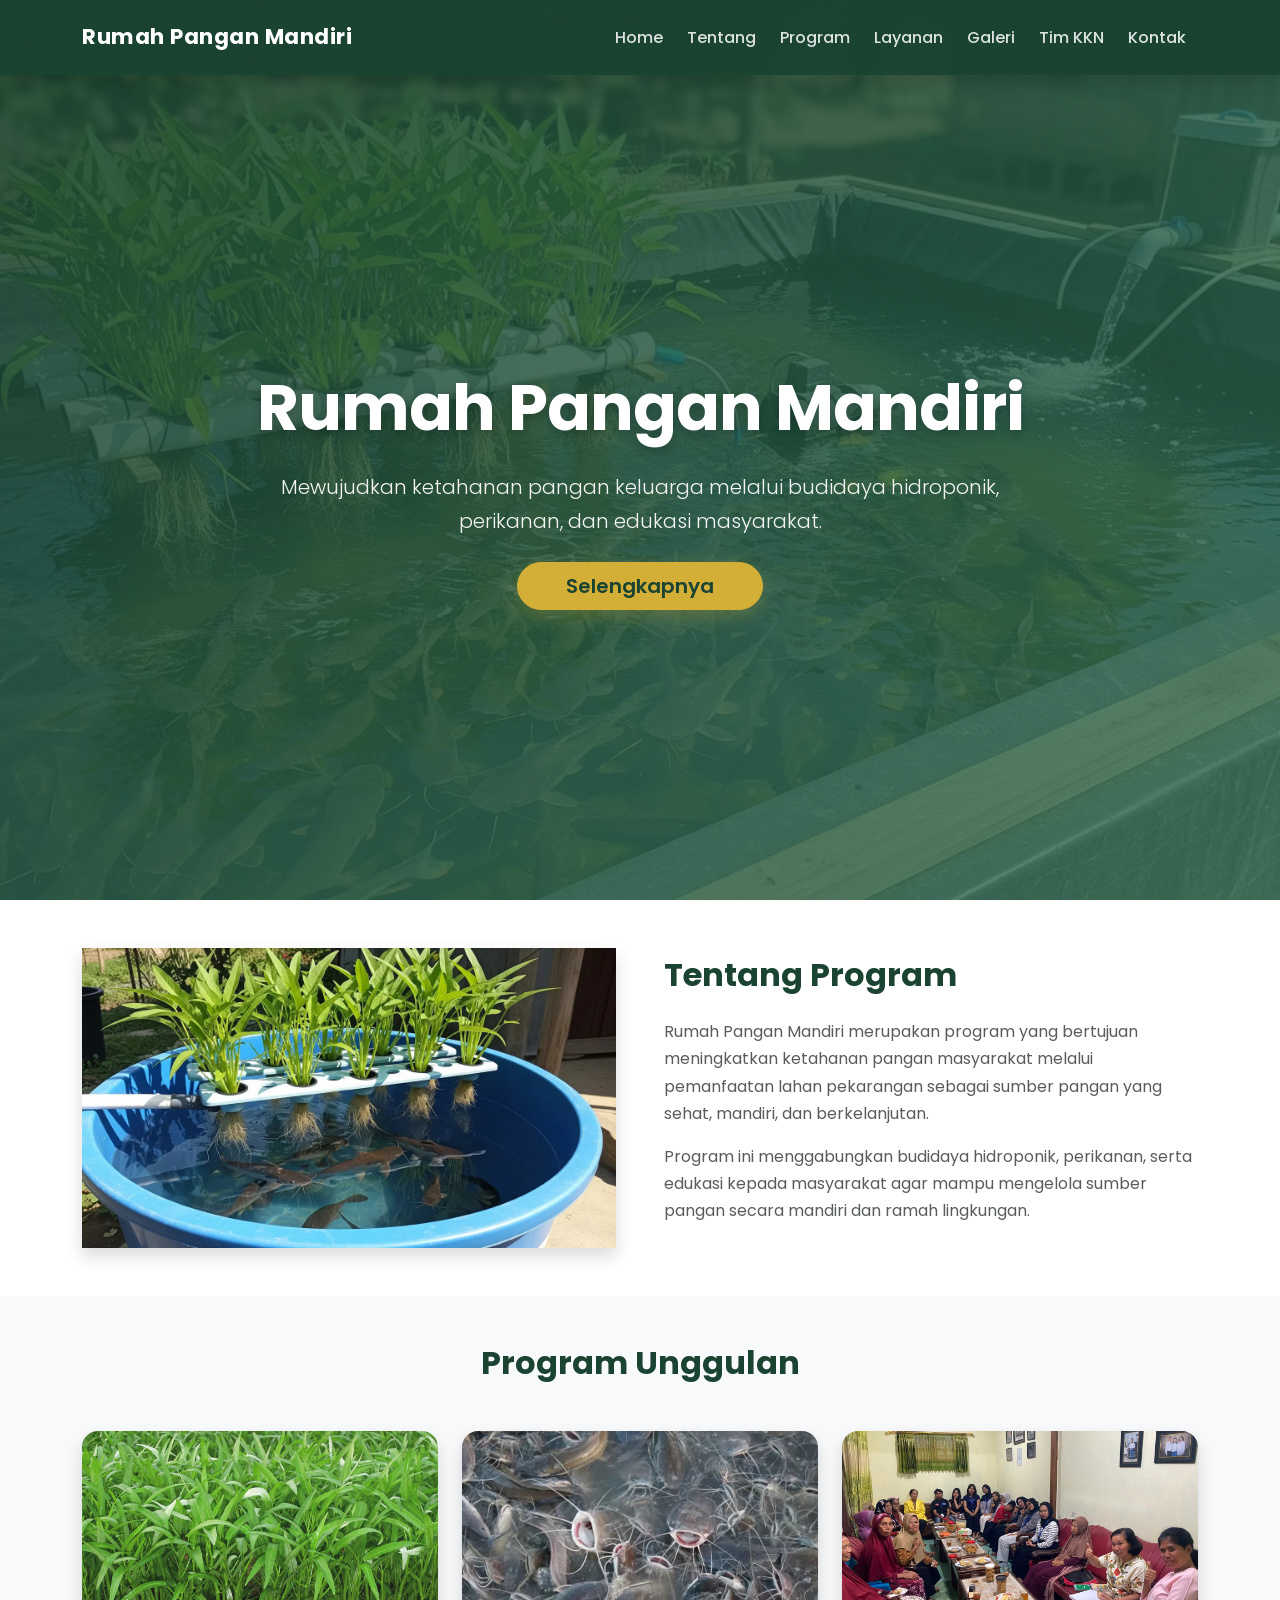
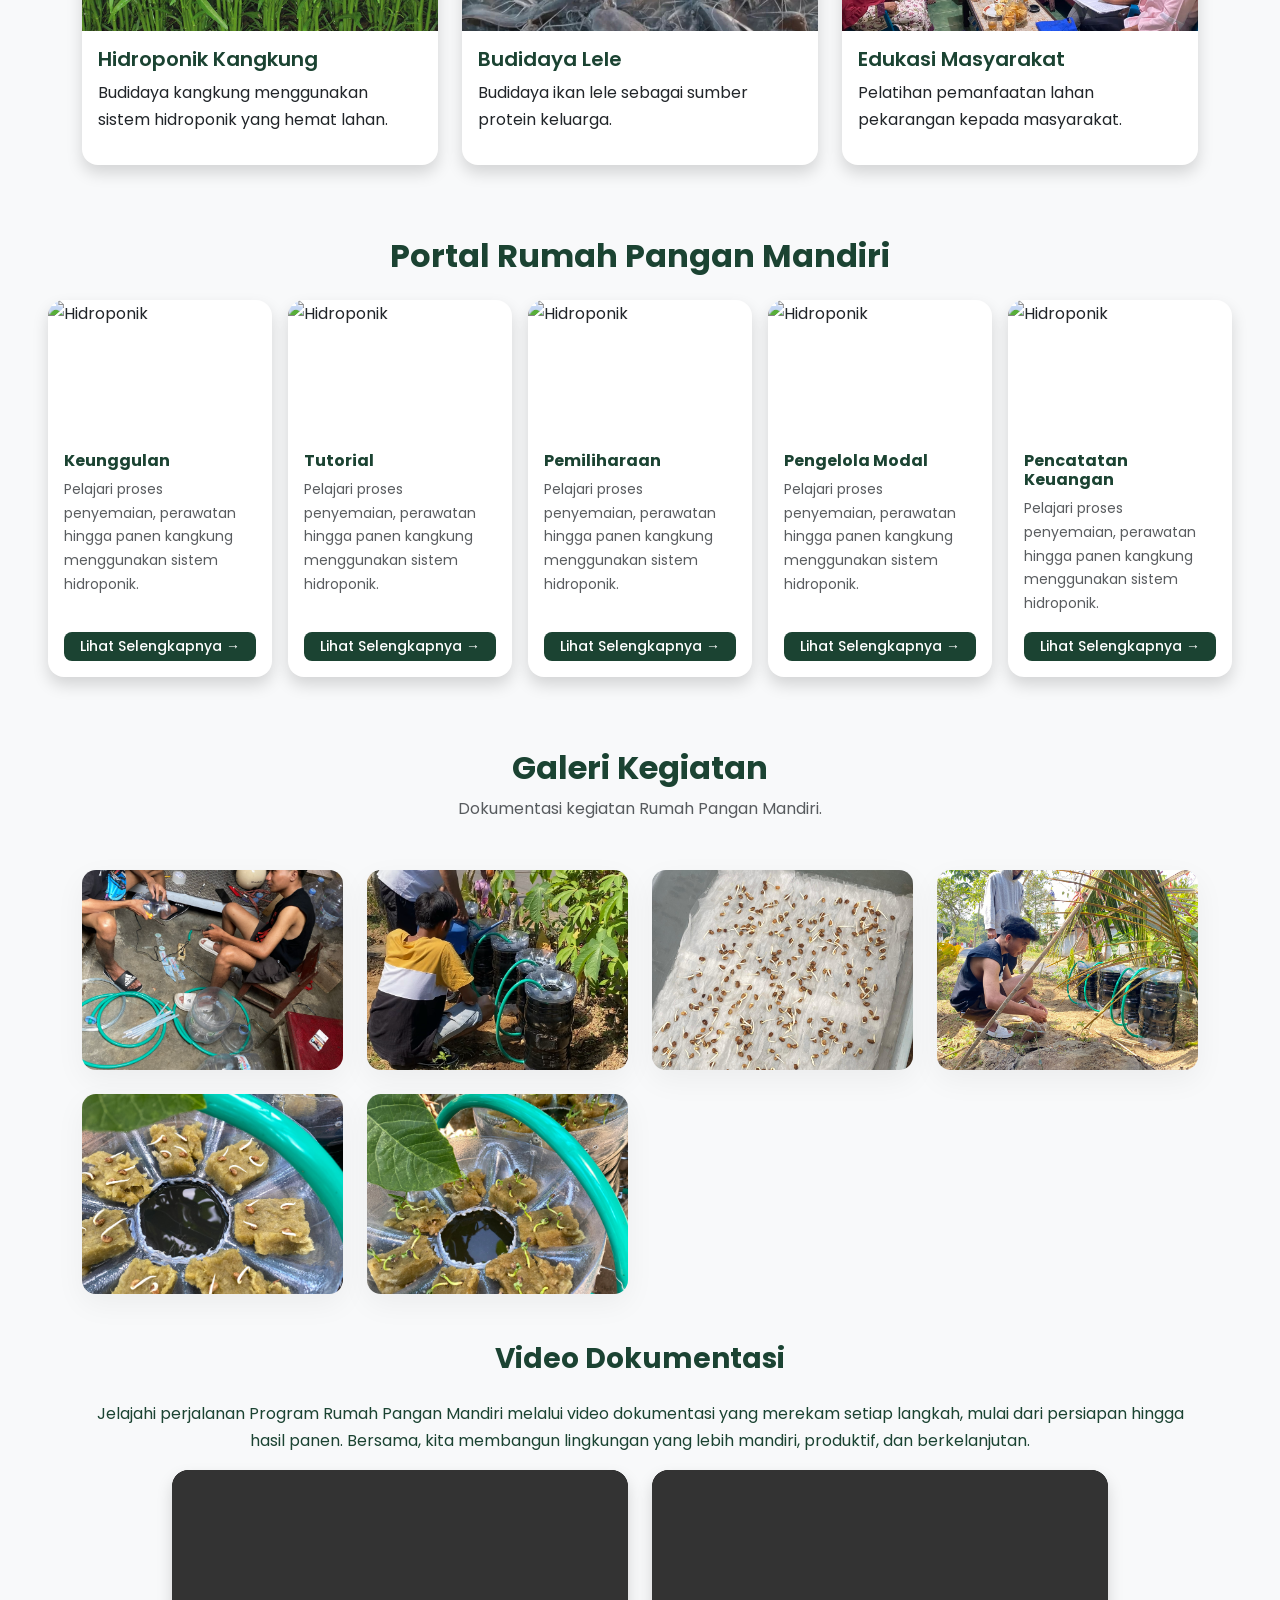
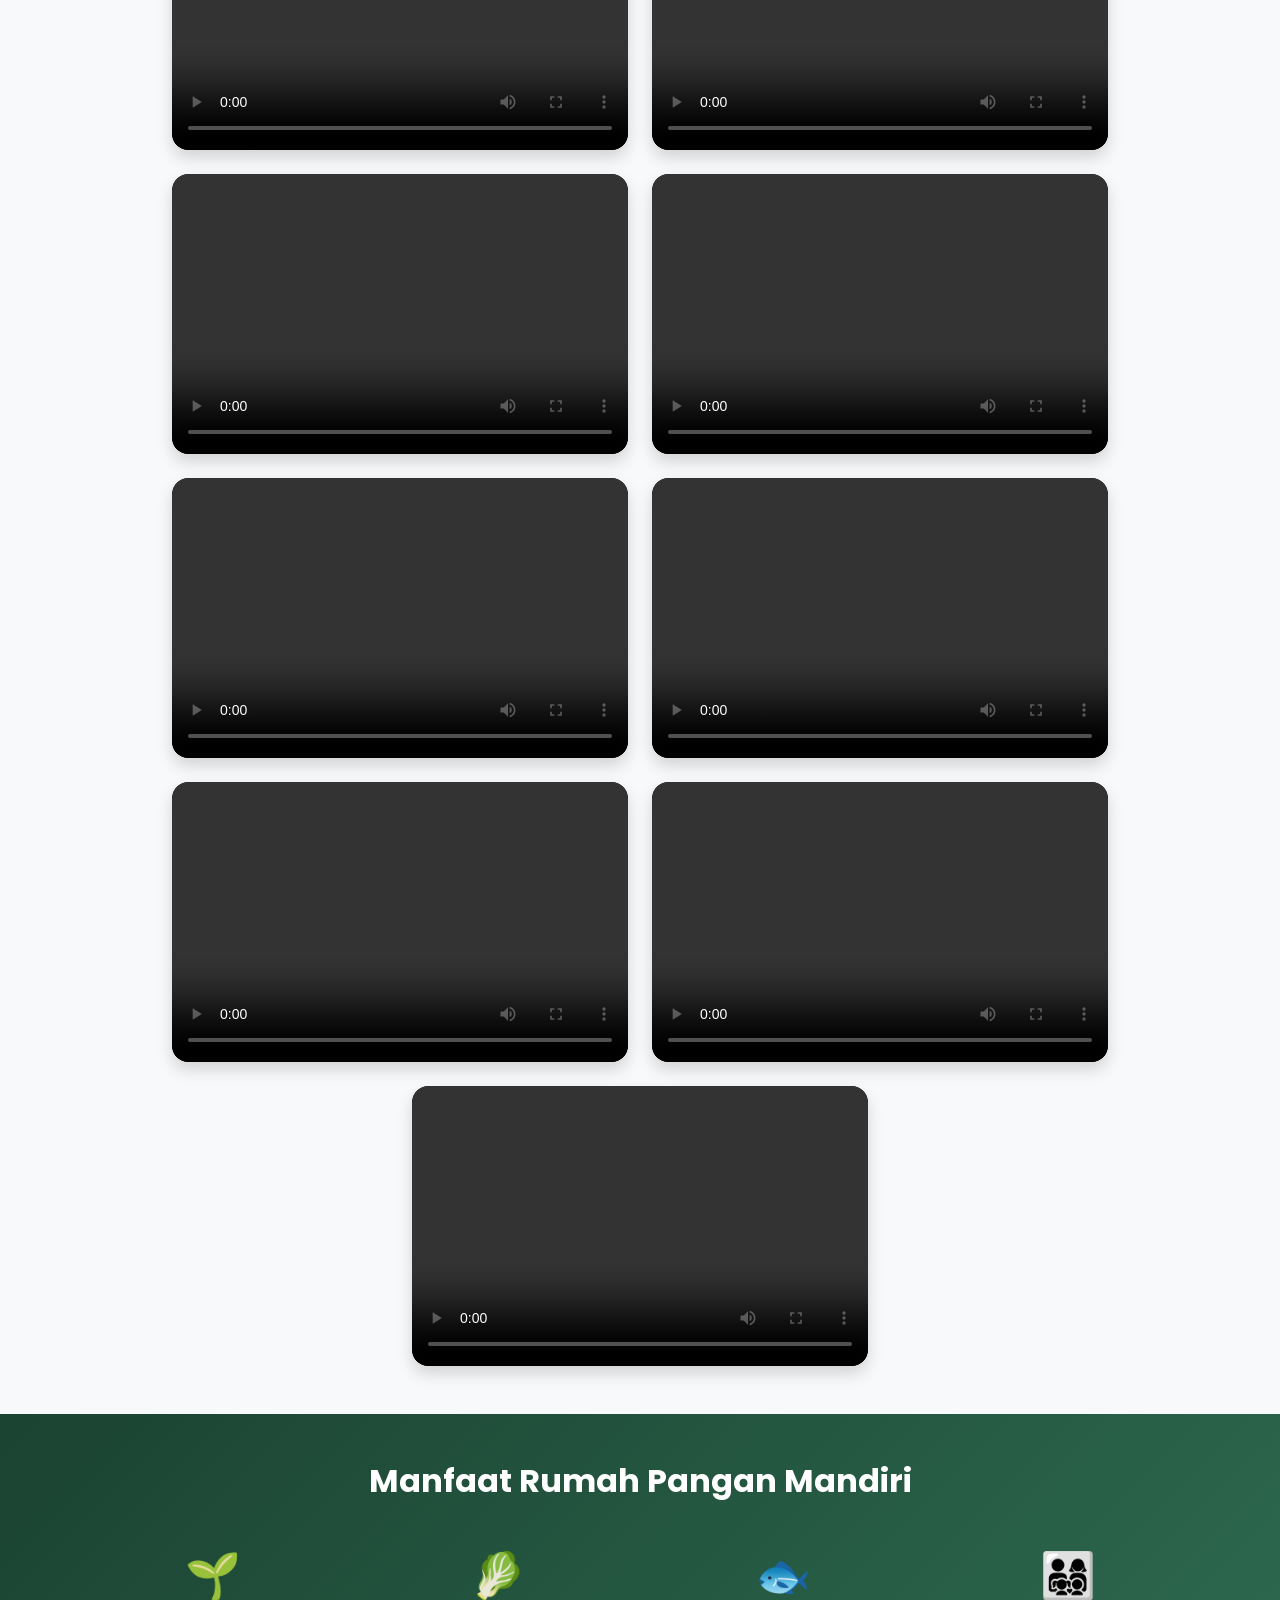
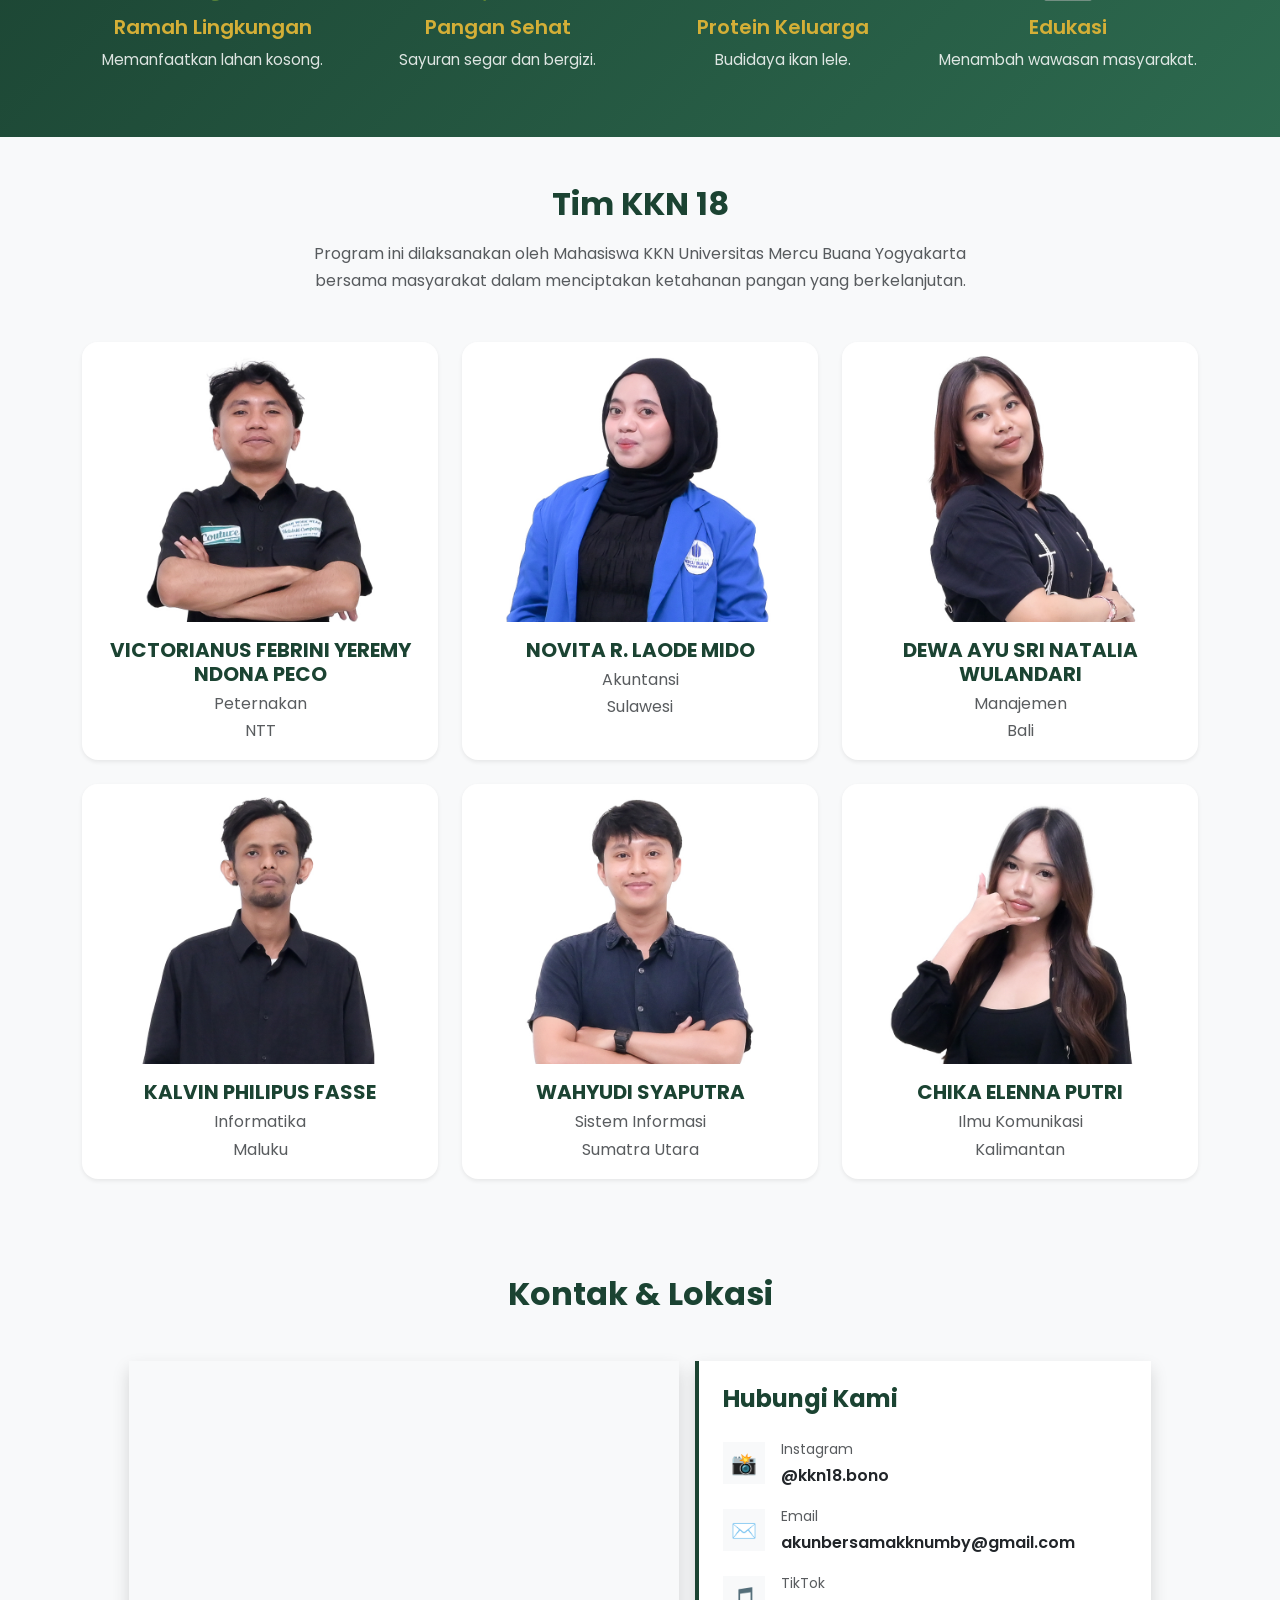
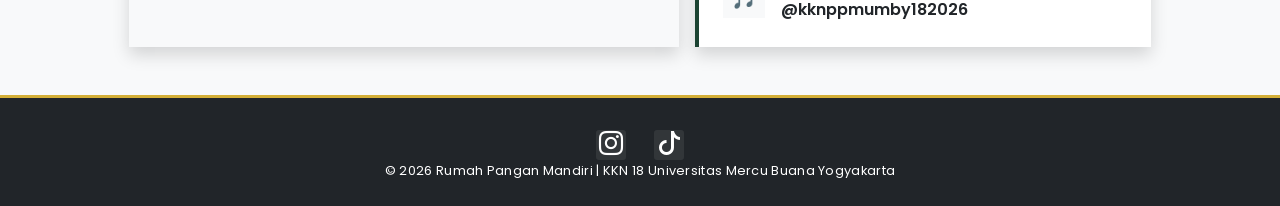
==== index.html @ a58676d5 "Add files via upload" ====
<!DOCTYPE html>
<html lang="id">
<head>
    <meta charset="UTF-8">
    <meta name="viewport" content="width=device-width, initial-scale=1.0">
    <title>Rumah Pangan Mandiri</title>
    <!-- Bootstrap -->
    <link href="https://cdn.jsdelivr.net/npm/bootstrap@5.3.7/dist/css/bootstrap.min.css" rel="stylesheet">
    <!-- Google Font -->
    <link href="https://fonts.googleapis.com/css2?family=Poppins:wght@300;400;500;600;700&display=swap" rel="stylesheet">
    <!-- CSS -->
    <link rel="stylesheet" href="style.css">
    <link rel="stylesheet" href="https://cdn.jsdelivr.net/npm/bootstrap-icons@1.11.3/font/bootstrap-icons.min.css">
</head>

<body>
<!-- Navbar -->
 <nav class="navbar navbar-expand-lg navbar-dark bg-success fixed-top shadow">
    <div class="container">
        <a class="navbar-brand fw-bold" href="#">
            Rumah Pangan Mandiri
        </a>
        <button class="navbar-toggler"type="button" data-bs-toggle="collapse" data-bs-target="#navbarNav">
            <span class="navbar-toggler-icon"></span>
        </button>
        
        <div class="collapse navbar-collapse" id="navbarNav">
            <ul class="navbar-nav ms-auto">
                <li class="nav-item">
                    <a class="nav-link" href="#home">Home</a>
                </li>
                <li class="nav-item">
                    <a class="nav-link" href="#tentang">Tentang</a>
                </li>
                <li class="nav-item">
                    <a class="nav-link" href="#program">Program</a>
                </li>
                <li class="nav-item">
                    <a class="nav-link" href="#informasi">Layanan</a>
                </li>
                <li class="nav-item">
                    <a class="nav-link" href="#galeri">Galeri</a>
                </li>
                <li class="nav-item">
                    <a class="nav-link" href="#tim">Tim KKN</a>
                </li>
                <li class="nav-item">
                    <a class="nav-link" href="#kontak">Kontak</a>
                </li>
            </ul>
        </div>
    </div>
</nav>

<!-- Hero -->
 <section class="hero d-flex align-items-center text-center text-white" id="home">
    <div class="container hero-content">
        <h1 class="display-3 fw-bold">
            Rumah Pangan Mandiri
        </h1>
        <p class="lead my-4">
            Mewujudkan ketahanan pangan keluarga melalui budidaya hidroponik,
            perikanan, dan edukasi masyarakat.
        </p>
        <a href="#tentang" class="btn btn-success btn-lg px-5">Selengkapnya</a>
    </div>
</section>

<!-- Tentang -->
<section id="tentang" class="py-5">
    <div class="container">
        <div class="row align-items-center g-5">
            <!-- Gambar -->
            <div class="col-lg-6">
                <img src="img/bg/ab.jpg"
                     alt="Rumah Pangan Mandiri"
                     class="img-fluid shadow">
            </div>
            <!-- Teks -->
            <div class="col-lg-6">
                <h2 class="fw-bold mb-4">
                    Tentang Program
                </h2>
                <p class="text-muted">
                    Rumah Pangan Mandiri merupakan program yang bertujuan meningkatkan
                    ketahanan pangan masyarakat melalui pemanfaatan lahan pekarangan
                    sebagai sumber pangan yang sehat, mandiri, dan berkelanjutan.
                </p>
                <p class="text-muted">
                    Program ini menggabungkan budidaya hidroponik, perikanan, serta
                    edukasi kepada masyarakat agar mampu mengelola sumber pangan
                    secara mandiri dan ramah lingkungan.
                </p>
            </div>
        </div>
    </div>
</section>

<!-- Program Unggulan -->
<section id="program" class="py-5 bg-light">
    <div class="container">
        <h2 class="text-center fw-bold mb-5">
            Program Unggulan
        </h2>
        <div class="row g-4">
            <div class="col-md-4">
                <div class="card shadow h-100">
                    <img src="img/bg/kg.jpg" class="card-img-top">
                    <div class="card-body">
                        <h5 class="card-title">
                            Hidroponik Kangkung
                        </h5>
                        <p class="card-text">Budidaya kangkung menggunakan sistem hidroponik yang hemat lahan.</p>
                    </div>
                </div>
            </div>
            <div class="col-md-4">
                <div class="card shadow h-100">
                    <img src="img/bg/le.jpg" class="card-img-top">
                    <div class="card-body">
                        <h5 class="card-title">Budidaya Lele</h5>
                        <p>Budidaya ikan lele sebagai sumber protein keluarga.</p>
                    </div>
                </div>
            </div>
            <div class="col-md-4">
                <div class="card shadow h-100">
                    <img src="img/bg/ek.jpeg" class="card-img-top">
                    <div class="card-body">
                        <h5 class="card-title">Edukasi Masyarakat</h5>
                        <p>Pelatihan pemanfaatan lahan pekarangan kepada masyarakat.</p>
                    </div>
                </div>
            </div>
        </div>
    </div>
</section>

<!-- Portal Informasi -->
<section id="informasi" class="py-4 bg-light">
    <div class="container-fluid px-lg-5"> <!-- Menggunakan container-fluid agar muat lebih leluasa -->
        <h2 class="text-center fw-bold mb-4">Portal Rumah Pangan Mandiri</h2>
        <div class="row g-3 justify-content-center">
            
            <!-- Card 1 -->
            <div class="col-xl-2 col-lg-2-4 col-md-4 col-sm-6">
                <div class="card shadow h-100">
                    <img src="img/hidroponik.jpg" class="card-img-top" alt="Hidroponik">
                    <div class="card-body d-flex flex-column p-3">
                        <h5 class="card-title fs-6 fw-bold">Keunggulan</h5>
                        <p class="card-text small text-muted">
                            Pelajari proses penyemaian, perawatan hingga panen kangkung menggunakan sistem hidroponik.
                        </p>
                        <a href="keunggulan.html" class="btn btn-success btn-sm mt-auto">
                            Lihat Selengkapnya →
                        </a>
                    </div>
                </div>
            </div>

            <!-- Card 2 -->
            <div class="col-xl-2 col-lg-2-4 col-md-4 col-sm-6">
                <div class="card shadow h-100">
                    <img src="img/tutor.jpg" class="card-img-top" alt="Hidroponik">
                    <div class="card-body d-flex flex-column p-3">
                        <h5 class="card-title fs-6 fw-bold">Tutorial</h5>
                        <p class="card-text small text-muted">
                            Pelajari proses penyemaian, perawatan hingga panen kangkung menggunakan sistem hidroponik.
                        </p>
                        <a href="tutor.html" class="btn btn-success btn-sm mt-auto">
                            Lihat Selengkapnya →
                        </a>
                    </div>
                </div>
            </div>

            <!-- Card 3 -->
            <div class="col-xl-2 col-lg-2-4 col-md-4 col-sm-6">
                <div class="card shadow h-100">
                    <img src="img/pemiliharaan.jpg" class="card-img-top" alt="Hidroponik">
                    <div class="card-body d-flex flex-column p-3">
                        <h5 class="card-title fs-6 fw-bold">Pemiliharaan</h5>
                        <p class="card-text small text-muted">
                            Pelajari proses penyemaian, perawatan hingga panen kangkung menggunakan sistem hidroponik.
                        </p>
                        <a href="pemiliharaan.html" class="btn btn-success btn-sm mt-auto">
                            Lihat Selengkapnya →
                        </a>
                    </div>
                </div>
            </div>

            <!-- Card 4 -->
            <div class="col-xl-2 col-lg-2-4 col-md-4 col-sm-6">
                <div class="card shadow h-100">
                    <img src="img/pengelola modal.jpg" class="card-img-top" alt="Hidroponik">
                    <div class="card-body d-flex flex-column p-3">
                        <h5 class="card-title fs-6 fw-bold">Pengelola Modal</h5>
                        <p class="card-text small text-muted">
                            Pelajari proses penyemaian, perawatan hingga panen kangkung menggunakan sistem hidroponik.
                        </p>
                        <a href="modal.html" class="btn btn-success btn-sm mt-auto">
                            Lihat Selengkapnya →
                        </a>
                    </div>
                </div>
            </div>

            <!-- Card 5 -->
            <div class="col-xl-2 col-lg-2-4 col-md-4 col-sm-6">
                <div class="card shadow h-100">
                    <img src="img/keuangan.jpg" class="card-img-top" alt="Hidroponik">
                    <div class="card-body d-flex flex-column p-3">
                        <h5 class="card-title fs-6 fw-bold">Pencatatan Keuangan</h5>
                        <p class="card-text small text-muted">
                            Pelajari proses penyemaian, perawatan hingga panen kangkung menggunakan sistem hidroponik.
                        </p>
                        <a href="keuangan.html" class="btn btn-success btn-sm mt-auto">
                            Lihat Selengkapnya →
                        </a>
                    </div>
                </div>
            </div>

        </div>
    </div>
</section>

<!-- Galeri -->
<section id="galeri" class="gallery py-5 bg-light">
    <div class="container">
        <div class="text-center mb-5">
            <h2 class="fw-bold">Galeri Kegiatan</h2>
            <p class="text-muted">
                Dokumentasi kegiatan Rumah Pangan Mandiri.
            </p>
        </div>

        <!-- Foto -->
        <div class="row g-4">
            <div class="col-lg-3 col-md-4 col-6">
                <img src="img/0.jpg"
                     alt="Galeri 1"
                     class="gallery-img img-fluid"
                     onclick="openModal(0)">
            </div>
            <div class="col-lg-3 col-md-4 col-6">
                <img src="img/1.PNG"
                     alt="Galeri 2"
                     class="gallery-img img-fluid"
                     onclick="openModal(1)">
            </div>
            <div class="col-lg-3 col-md-4 col-6">
                <img src="img/2.jpeg"
                     alt="Galeri 3"
                     class="gallery-img img-fluid"
                     onclick="openModal(2)">
            </div>
            <div class="col-lg-3 col-md-4 col-6">
                <img src="img/3.jpg"
                     alt="Galeri 4"
                     class="gallery-img img-fluid"
                     onclick="openModal(3)">
            </div>
            <div class="col-lg-3 col-md-4 col-6">
                <img src="img/4.jpg"
                     alt="Galeri 5"
                     class="gallery-img img-fluid"
                     onclick="openModal(4)">
            </div>
            <div class="col-lg-3 col-md-4 col-6">
                <img src="img/5.jpg"
                     alt="Galeri 6"
                     class="gallery-img img-fluid"
                     onclick="openModal(5)">
            </div>
        </div>

        <!-- Video -->
        <div class="mt-5">
            <h3 class="text-center fw-bold mb-4">Video Dokumentasi</h3>
            <p class="text-center">
                Jelajahi perjalanan Program Rumah Pangan Mandiri melalui video dokumentasi
                yang merekam setiap langkah, mulai dari persiapan hingga hasil panen.
                Bersama, kita membangun lingkungan yang lebih mandiri, produktif, dan berkelanjutan.
            </p>
            <div class="row g-4 justify-content-center">
                <div class="col-lg-6">
                    <div class="card shadow border-0 rounded-4 overflow-hidden">
                        <video controls class="w-100">
                            <source src="vid/1.MOV" type="video/mp4">
                            Browser Anda tidak mendukung video.
                        </video>
                    </div>
                </div>
                <div class="col-lg-6">
                    <div class="card shadow border-0 rounded-4 overflow-hidden">
                        <video controls class="w-100">
                            <source src="vid/2.MOV" type="video/mp4">
                            Browser Anda tidak mendukung video.
                        </video>
                    </div>
                </div>
                <div class="col-lg-6">
                    <div class="card shadow border-0 rounded-4 overflow-hidden">
                        <video controls class="w-100">
                            <source src="vid/IMG_9498.MOV" type="video/mp4">
                            Browser Anda tidak mendukung video.
                        </video>
                    </div>
                </div>                
                <div class="col-lg-6">
                    <div class="card shadow border-0 rounded-4 overflow-hidden">
                        <video controls class="w-100">
                            <source src="vid/IMG_9499.MOV" type="video/mp4">
                            Browser Anda tidak mendukung video.
                        </video>
                    </div>
                </div>                
                <div class="col-lg-6">
                    <div class="card shadow border-0 rounded-4 overflow-hidden">
                        <video controls class="w-100">
                            <source src="vid/IMG_9563.MOV" type="video/mp4">
                            Browser Anda tidak mendukung video.
                        </video>
                    </div>
                </div>                
                <div class="col-lg-6">
                    <div class="card shadow border-0 rounded-4 overflow-hidden">
                        <video controls class="w-100">
                            <source src="vid/IMG_9564.MOV" type="video/mp4">
                            Browser Anda tidak mendukung video.
                        </video>
                    </div>
                </div>                
                <div class="col-lg-6">
                    <div class="card shadow border-0 rounded-4 overflow-hidden">
                        <video controls class="w-100">
                            <source src="vid/IMG_9565.MOV" type="video/mp4">
                            Browser Anda tidak mendukung video.
                        </video>
                    </div>
                </div>                
                <div class="col-lg-6">
                    <div class="card shadow border-0 rounded-4 overflow-hidden">
                        <video controls class="w-100">
                            <source src="vid/IMG_9567.MOV" type="video/mp4">
                            Browser Anda tidak mendukung video.
                        </video>
                    </div>
                </div>
                <div class="col-lg-6">
                    <div class="card shadow border-0 rounded-4 overflow-hidden">
                        <video controls class="w-100">
                            <source src="vid/IMG_9568.MOV" type="video/mp4">
                            Browser Anda tidak mendukung video.
                        </video>
                    </div>
                </div>
            </div>
        </div>
    </div>
</section>

<!-- Galeri -->
<div class="modal fade" id="galleryModal" tabindex="-1">
    <div class="modal-dialog modal-fullscreen">
        <div class="modal-content bg-dark border-0">
            <button
                type="button"
                class="btn-close btn-close-white position-absolute top-0 end-0 m-3"
                data-bs-dismiss="modal"
                style="z-index:1000;">
            </button>
            <div class="modal-body d-flex justify-content-center align-items-center position-relative">
                <button
                    class="gallery-btn position-absolute start-0 ms-3"
                    onclick="prevImage()">❮
                </button>
                <img id="modalImage" class="img-fluid rounded shadow">
                <button
                    class="gallery-btn position-absolute end-0 me-3"
                    onclick="nextImage()">❯
                </button>
            </div>
        </div>
    </div>
</div>

<!-- Benefit -->
<section class="benefit py-5">
    <div class="container">
        <h2 class="text-center fw-bold mb-5">Manfaat Rumah Pangan Mandiri</h2>
        <div class="row text-center">
            <div class="col-md-3">
                <h3>🌱</h3>
                <h5>Ramah Lingkungan</h5>
                <p>Memanfaatkan lahan kosong.</p>
            </div>
            <div class="col-md-3">
                <h3>🥬</h3>
                <h5>Pangan Sehat</h5>
                <p>Sayuran segar dan bergizi.</p>
            </div>
            <div class="col-md-3">
                <h3>🐟</h3>
                <h5>Protein Keluarga</h5>
                <p>Budidaya ikan lele.</p>
            </div>
            <div class="col-md-3">
                <h3>👨‍👩‍👧‍👦</h3>
                <h5>Edukasi</h5>
                <p>Menambah wawasan masyarakat.</p>
            </div>
        </div>
    </div>
</section>

<!-- Tim -->
<section id="tim" class="py-5 bg-light">
    <div class="container">
        <!-- Judul & Deskripsi -->
        <div class="text-center mb-5">
            <h2 class="fw-bold">Tim KKN 18</h2>
            <p class="mt-3 text-muted mx-auto" style="max-width: 700px;">
                Program ini dilaksanakan oleh Mahasiswa KKN
                Universitas Mercu Buana Yogyakarta
                bersama masyarakat dalam menciptakan ketahanan pangan yang berkelanjutan.
            </p>
        </div>

        <!-- Grid 6 Anggota Tim -->
        <div class="row g-4 justify-content-center">
            
            <!-- Anggota 1 -->
            <div class="col-lg-4 col-md-6 col-sm-12">
                <div class="card text-center h-100 border-0 shadow-sm">
                    <img src="img/tim/Vic.jpg" class="card-img-top" alt="Nama Anggota 1" style="height: 280px; object-fit: cover;">
                    <div class="card-body">
                        <h5 class="card-title fw-bold mb-1">VICTORIANUS FEBRINI YEREMY NDONA PECO</h5>
                        <p class="card-text text-muted mb-0">Peternakan</p>
                        <p class="card-text text-muted mb-0">NTT</p>
                    </div>
                </div>
            </div>
            <!-- Anggota 2 -->
            <div class="col-lg-4 col-md-6 col-sm-12">
                <div class="card text-center h-100 border-0 shadow-sm">
                    <img src="img/tim/Nov.jpg" class="card-img-top" alt="Nama Anggota 1" style="height: 280px; object-fit: cover;">
                    <div class="card-body">
                        <h5 class="card-title fw-bold mb-1">NOVITA R. LAODE MIDO</h5>
                        <p class="card-text text-muted mb-0">Akuntansi</p>
                        <p class="card-text text-muted mb-0">Sulawesi</p>
                    </div>
                </div>
            </div>
            <!-- Anggota 3 -->
            <div class="col-lg-4 col-md-6 col-sm-12">
                <div class="card text-center h-100 border-0 shadow-sm">
                    <img src="img/tim/Dew.jpg" class="card-img-top" alt="Nama Anggota 1" style="height: 280px; object-fit: cover;">
                    <div class="card-body">
                        <h5 class="card-title fw-bold mb-1">DEWA AYU SRI NATALIA WULANDARI</h5>
                        <p class="card-text text-muted mb-0">Manajemen</p>
                        <p class="card-text text-muted mb-0">Bali</p>
                    </div>
                </div>
            </div>
            <!-- Anggota 4 -->
            <div class="col-lg-4 col-md-6 col-sm-12">
                <div class="card text-center h-100 border-0 shadow-sm">
                    <img src="img/tim/Kal.jpg" class="card-img-top" alt="Nama Anggota 1" style="height: 280px; object-fit: cover;">
                    <div class="card-body">
                        <h5 class="card-title fw-bold mb-1">KALVIN PHILIPUS FASSE</h5>
                        <p class="card-text text-muted mb-0">Informatika</p>
                        <p class="card-text text-muted mb-0">Maluku</p>
                    </div>
                </div>
            </div>
            <!-- Anggota 5 -->
            <div class="col-lg-4 col-md-6 col-sm-12">
                <div class="card text-center h-100 border-0 shadow-sm">
                    <img src="img/tim/Yud.jpg" class="card-img-top" alt="Nama Anggota 1" style="height: 280px; object-fit: cover;">
                    <div class="card-body">
                        <h5 class="card-title fw-bold mb-1">WAHYUDI SYAPUTRA</h5>
                        <p class="card-text text-muted mb-0">Sistem Informasi</p>
                        <p class="card-text text-muted mb-0">Sumatra Utara</p>
                    </div>
                </div>
            </div>
            <!-- Anggota 6 -->
            <div class="col-lg-4 col-md-6 col-sm-12">
                <div class="card text-center h-100 border-0 shadow-sm">
                    <img src="img/tim/Elen.jpg" class="card-img-top" alt="Nama Anggota 1" style="height: 280px; object-fit: cover;">
                    <div class="card-body">
                        <h5 class="card-title fw-bold mb-1">CHIKA ELENNA PUTRI</h5>
                        <p class="card-text text-muted mb-0">Ilmu Komunikasi</p>
                        <p class="card-text text-muted mb-0">Kalimantan</p>
                    </div>
                </div>
            </div>
        </div>
    </div>
</section>

<!-- Kontak -->
<section id="kontak" class="py-5 bg-light">
    <div class="container">
        <h2 class="text-center fw-bold mb-5">Kontak & Lokasi</h2>
        <div class="row g-3 align-items-stretch justify-content-center">
            
            <!-- Peta (Sebelah Kiri) -->
            <div class="col-lg-6">
                <!-- Class 'rounded-4' dihapus -->
                <div class="map-container shadow overflow-hidden h-100">
                    <iframe src="https://www.google.com/maps/embed?pb=!1m14!1m8!1m3!1d203.80005887760365!2d110.3275586!3d-7.4395159!3m2!1i1024!2i768!4f13.1!3m3!1m2!1s0x2e7a878888c0885f%3A0x8bf83918f776edf4!2sH86H%2B63C%2C%20Godegan%2C%20Kajangkoso%2C%20Kec.%20Pakis%2C%20Kabupaten%20Magelang%2C%20Jawa%20Tengah%2056193!5e1!3m2!1sid!2sid!4v1785826042618!5m2!1sid!2sid"
                    width="600"
                    height="450" 
                    style="border:0;"
                    allowfullscreen=""
                    loading="lazy"
                    referrerpolicy="strict-origin-when-cross-origin">
                </iframe>
                </div>
            </div>

            <!-- Informasi Kontak (Sebelah Kanan) -->
            <div class="col-lg-5">
                <!-- Class 'rounded-4' dihapus -->
                <div class="contact-info p-4 bg-white shadow h-100 d-flex flex-column justify-content-center">
                    <h4 class="fw-bold mb-4" style="color: var(--primary-color);">Hubungi Kami</h4>
                    
                    <div class="d-flex align-items-center mb-3">
                        <div class="contact-icon me-3">📸</div>
                        <div>
                            <small class="text-muted d-block">Instagram</small>
                            <a href="https://instagram.com/kkn18.bono" target="_blank" class="fw-semibold text-decoration-none text-dark">@kkn18.bono</a>
                        </div>
                    </div>

                    <div class="d-flex align-items-center mb-3">
                        <div class="contact-icon me-3">✉️</div>
                        <div>
                            <small class="text-muted d-block">Email</small>
                            <a href="mailto:akunbersamakknumby@gmail.com" class="fw-semibold text-decoration-none text-dark">akunbersamakknumby@gmail.com</a>
                        </div>
                    </div>
                    <div class="d-flex align-items-center">
                        <div class="contact-icon me-3">🎵</div>
                        <div>
                            <small class="text-muted d-block">TikTok</small>
                            <a href="https://tiktok.com/@kknppmumby182026" target="_blank" class="fw-semibold text-decoration-none text-dark">@kknppmumby182026</a>
                        </div>
                    </div>
                </div>
            </div>
        </div>
    </div>
</section>

<!-- Footer -->
<footer class="py-3 text-center bg-dark text-white">
    <div class="container">
        <div class="social-icons">
            <a href="https://www.instagram.com/kkn18.bono/" target="_blank" class="text-white me-3">
                <i class="bi bi-instagram fs-4"></i>
            </a>
            <a href="https://www.tiktok.com/@kknppmumby182026" target="_blank" class="text-white">
                <i class="bi bi-tiktok fs-4"></i>
            </a>
        </div>
        <p class="mb-2">
            © 2026 Rumah Pangan Mandiri | KKN 18 Universitas Mercu Buana Yogyakarta
        </p>
    </div>
</footer>

<script src="https://cdn.jsdelivr.net/npm/bootstrap@5.3.7/dist/js/bootstrap.bundle.min.js"></script>

<script>
const images = [
    "img/0.jpg",
    "img/1.PNG",
    "img/2.jpeg",
    "img/3.jpg",
    "img/4.jpg",
    "img/5.jpg"
];
let currentIndex = 0;
let startX = 0;
let endX = 0;

const modalElement = document.getElementById("galleryModal");
const modalImage = document.getElementById("modalImage");
function openModal(index) {
    currentIndex = index;
    modalImage.src = images[currentIndex];
    const modal = new bootstrap.Modal(modalElement);
    modal.show();
}

function nextImage() {
    currentIndex = (currentIndex + 1) % images.length;
    modalImage.src = images[currentIndex];
}

function prevImage() {
    currentIndex = (currentIndex - 1 + images.length) % images.length;
    modalImage.src = images[currentIndex];
}

// =======================
// Swipe HP
// =======================
modalImage.addEventListener("touchstart", function(e) {
    startX = e.changedTouches[0].screenX;
});

modalImage.addEventListener("touchend", function(e) {
    endX = e.changedTouches[0].screenX;
    handleSwipe();
});

function handleSwipe() {
    let distance = startX - endX;
    // Swipe kiri
    if(distance > 50){
        nextImage();
    }

    // Swipe kanan
    if(distance < -50){
        prevImage();
    }
}

// =======================
// Keyboard Laptop
// =======================
document.addEventListener("keydown", function(e){
    if(!modalElement.classList.contains("show")) return;
    if(e.key === "ArrowRight"){
        nextImage();
    }

    if(e.key === "ArrowLeft"){
        prevImage();
    }

    if(e.key === "Escape"){
        bootstrap.Modal.getInstance(modalElement).hide();
    }

});
</script>
</body>
</html>
---- style.css ----
/* ==========================================
   1. RESET & VARIABLES
   ========================================== */
:root {
  --primary-color: #1b4332;       /* Hijau Tua Elegan */
  --primary-light: #2d6a4f;       /* Hijau Sedang */
  --accent-color: #d4af37;        /* Aksen Emas Soft */
  --accent-hover: #b89628;
  --bg-light: #f8f9fa;            /* Background Off-White */
  --text-dark: #1b4332;           /* Teks Utama */
  --text-muted: #6c757d;          /* Teks Sekunder */
  --card-shadow: 0 10px 30px rgba(0, 0, 0, 0.05);
  --hover-shadow: 0 15px 35px rgba(0, 0, 0, 0.12);
  --transition: all 0.3s cubic-bezier(0.25, 0.8, 0.25, 1);
}

html {
  scroll-behavior: smooth;
}

body {
  font-family: 'Poppins', sans-serif;
  color: var(--text-dark);
  background-color: #ffffff;
  overflow-x: hidden;
  line-height: 1.7;
}

/* ==========================================
   2. NAVBAR
   ========================================== */
.navbar {
  background-color: rgba(27, 67, 50, 0.95) !important;
  backdrop-filter: blur(10px);
  -webkit-backdrop-filter: blur(10px);
  padding: 0.9rem 0;
  transition: var(--transition);
}

.navbar-brand {
  font-size: 1.35rem;
  letter-spacing: 0.5px;
  color: #ffffff !important;
}

.nav-link {
  font-weight: 500;
  color: rgba(255, 255, 255, 0.85) !important;
  margin: 0 4px;
  position: relative;
  transition: var(--transition);
}

.nav-link:hover,
.nav-link.active {
  color: #ffffff !important;
}

/* Underline Animation on Hover */
.nav-link::after {
  content: '';
  position: absolute;
  width: 0;
  height: 2px;
  bottom: 0;
  left: 50%;
  background-color: var(--accent-color);
  transition: var(--transition);
  transform: translateX(-50%);
}

.nav-link:hover::after {
  width: 80%;
}

/* ==========================================
   3. HERO SECTION
   ========================================== */
.hero {
  min-height: 100vh;
  background: linear-gradient(135deg, rgba(27, 67, 50, 0.88), rgba(45, 106, 79, 0.78)), 
              url('img/bg/bg11.jpg') center/cover no-repeat;
  padding-top: 80px;
}

@media (min-width: 992px) {
  .hero {
    background-attachment: fixed;
  }
}

.hero-content {
  max-width: 800px;
}

.hero h1 {
  letter-spacing: -1px;
  text-shadow: 0 4px 12px rgba(0, 0, 0, 0.25);
}

.hero p {
  font-weight: 300;
  font-size: 1.25rem;
  opacity: 0.95;
}

.hero .btn-success {
  background-color: var(--accent-color);
  border-color: var(--accent-color);
  color: #1b4332;
  font-weight: 600;
  border-radius: 50px;
  box-shadow: 0 6px 20px rgba(212, 175, 55, 0.3);
  transition: var(--transition);
}

.hero .btn-success:hover {
  background-color: var(--accent-hover);
  border-color: var(--accent-hover);
  color: #1b4332;
  transform: translateY(-3px);
  box-shadow: 0 10px 25px rgba(212, 175, 55, 0.4);
}

/* ==========================================
   4. CARDS GENERAL
   ========================================== */
.card {
  border: none;
  border-radius: 16px;
  background: #ffffff;
  box-shadow: var(--card-shadow);
  transition: var(--transition);
}

.card:hover {
  transform: translateY(-6px);
  box-shadow: var(--hover-shadow);
}

.card-img-top {
  border-top-left-radius: 16px;
  border-top-right-radius: 16px;
  height: 200px;
  object-fit: cover;
}

.card-title {
  color: var(--primary-color);
  font-weight: 600;
}

.card-body .btn-success {
  background-color: var(--primary-color);
  border: none;
  border-radius: 8px;
  font-weight: 500;
  transition: var(--transition);
}

.card-body .btn-success:hover {
  background-color: var(--primary-light);
  transform: translateX(3px);
}

/* ==========================================
   5. PORTAL INFORMASI (5 KOLOM GRID)
   ========================================== */
#informasi .card-img-top {
  height: 135px;
  object-fit: cover;
}

#informasi .card-body {
  padding: 1.1rem;
}

#informasi .card-title {
  font-size: 0.95rem;
}

/* Custom 5 Kolom Grid untuk Layar Dekstop/Laptop (>= 992px) */
@media (min-width: 992px) {
  .col-lg-2-4 {
    flex: 0 0 auto;
    width: 20%; /* 100% / 5 = 20% */
  }
}

/* ==========================================
   6. GALERI FOTO & VIDEO
   ========================================== */
.gallery-img {
  width: 100%;
  height: 200px;
  object-fit: cover;
  border-radius: 14px;
  cursor: pointer;
  transition: var(--transition);
  box-shadow: var(--card-shadow);
}

.gallery-img:hover {
  transform: scale(1.03);
  filter: brightness(0.92);
  box-shadow: var(--hover-shadow);
}

/* Video Styling (Diperkecil & Dibuat Proporsional) */
video {
  width: 100%;
  height: 280px;            /* Mengunci tinggi video */
  object-fit: cover;        /* Mengisi bingkai video secara rapi */
  border-radius: 16px;
  outline: none;
  background-color: #000000;
  display: block;
}

/* Membatasi lebar kontainer kartu video di layar besar */
#galeri .col-lg-6 {
  max-width: 480px;         /* Membatasi lebar kartu video */
}

/* Modal Lightbox */
.modal-content {
  background-color: rgba(15, 23, 42, 0.95) !important;
  backdrop-filter: blur(15px);
  -webkit-backdrop-filter: blur(15px);
}

.gallery-btn {
  background: rgba(255, 255, 255, 0.15);
  border: none;
  color: white;
  font-size: 1.8rem;
  padding: 10px 20px;
  border-radius: 50%;
  transition: var(--transition);
  backdrop-filter: blur(5px);
  -webkit-backdrop-filter: blur(5px);
}

.gallery-btn:hover {
  background: rgba(255, 255, 255, 0.35);
  transform: scale(1.1);
}

#modalImage {
  max-height: 85vh;
  object-fit: contain;
  border-radius: 12px;
}

/* ==========================================
   7. BENEFIT SECTION
   ========================================== */
.benefit {
  background: linear-gradient(135deg, #1b4332, #2d6a4f);
  color: #ffffff;
}

.benefit h2 {
  color: #ffffff;
}

.benefit h3 {
  font-size: 2.8rem;
  margin-bottom: 0.8rem;
}

.benefit h5 {
  font-weight: 600;
  color: var(--accent-color);
}

.benefit p {
  opacity: 0.85;
  font-size: 0.95rem;
}

/* ==========================================
   8. FOOTER & SCROLLBAR
   ========================================== */
footer {
  background-color: #0f281e;
  color: rgba(255, 255, 255, 0.7);
  font-size: 0.8rem;
  letter-spacing: 0.3px;
  padding: 3rem 0 1.5rem 0;
  border-top: 3px solid var(--accent-color);
}

footer h5 {
  color: #ffffff;
  font-weight: 600;
  margin-bottom: 1rem;
}

footer a {
  color: rgba(255, 255, 255, 0.75);
  text-decoration: none;
  transition: var(--transition);
}

footer a:hover {
  color: var(--accent-color);
}

/* Ikon Media Sosial (Center Alignment) */
footer .social-icons {
  display: flex;
  justify-content: center; 
  align-items: center;
  gap: 12px;
  margin-top: 1rem;
}

footer .social-icons a {
  display: inline-flex;
  align-items: center;
  justify-content: center;
  width: 30px;
  height: 30px;
  background-color: rgba(255, 255, 255, 0.08);
  color: #ffffff;
  border-radius: 3px;
  font-size: 1.1rem;
  text-decoration: none;
  transition: var(--transition);
}

footer .social-icons a:hover {
  background-color: var(--accent-color);
  color: #1b4332;
  transform: translateY(-3px);
  box-shadow: 0 5px 15px rgba(212, 175, 55, 0.3);
}

/* Custom Scrollbar */
::-webkit-scrollbar {
  width: 9px;
}

::-webkit-scrollbar-track {
  background: #f1f1f1;
}

::-webkit-scrollbar-thumb {
  background: var(--primary-light);
  border-radius: 5px;
}

::-webkit-scrollbar-thumb:hover {
  background: var(--primary-color);
}

/* ==========================================
   9. MEDIA QUERIES & RESPONSIVE DESIGN
   ========================================== */
@media (max-width: 768px) {
  .hero h1 {
    font-size: 2.2rem;
  }
  .hero p {
    font-size: 1rem;
  }
  .gallery-img {
    height: 150px;
  }
  video {
    height: 220px;         
  }
}
/* ==========================================
   10. KONTAK & MAP STYLING (BENTUK KOTAK SIKU)
   ========================================== */
.map-container iframe {
  width: 100%;
  height: 100%;
  border-radius: 0 !important; 
  display: block;
}

.contact-info {
  border-radius: 0 !important; 
  border-left: 4px solid var(--primary-color);
  transition: var(--transition);
}

.contact-info:hover {
  box-shadow: var(--hover-shadow) !important;
}

.contact-icon {
  font-size: 1.3rem;
  width: 42px;
  height: 42px;
  background-color: var(--bg-light);
  border-radius: 0; 
  display: flex;
  align-items: center;
  justify-content: center;
  flex-shrink: 0;
}

.contact-info a:hover {
  color: var(--primary-color) !important;
}
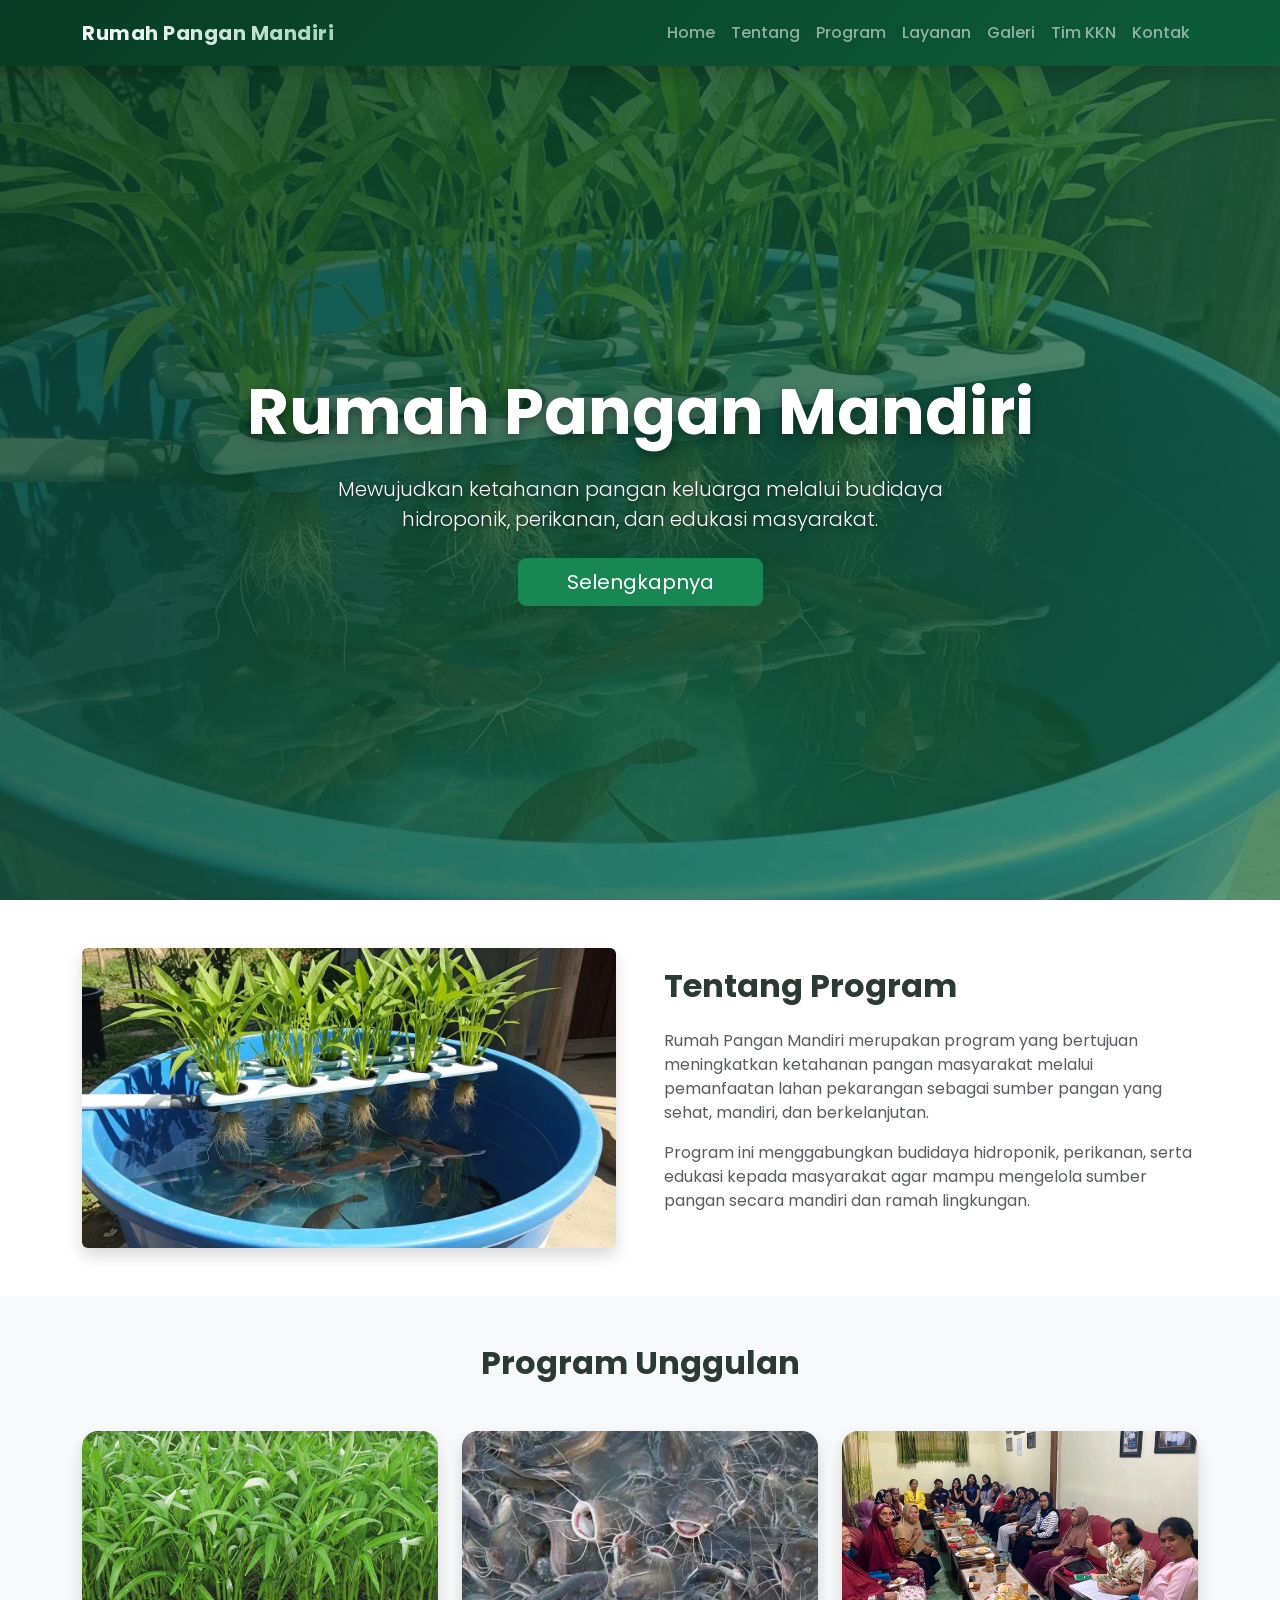
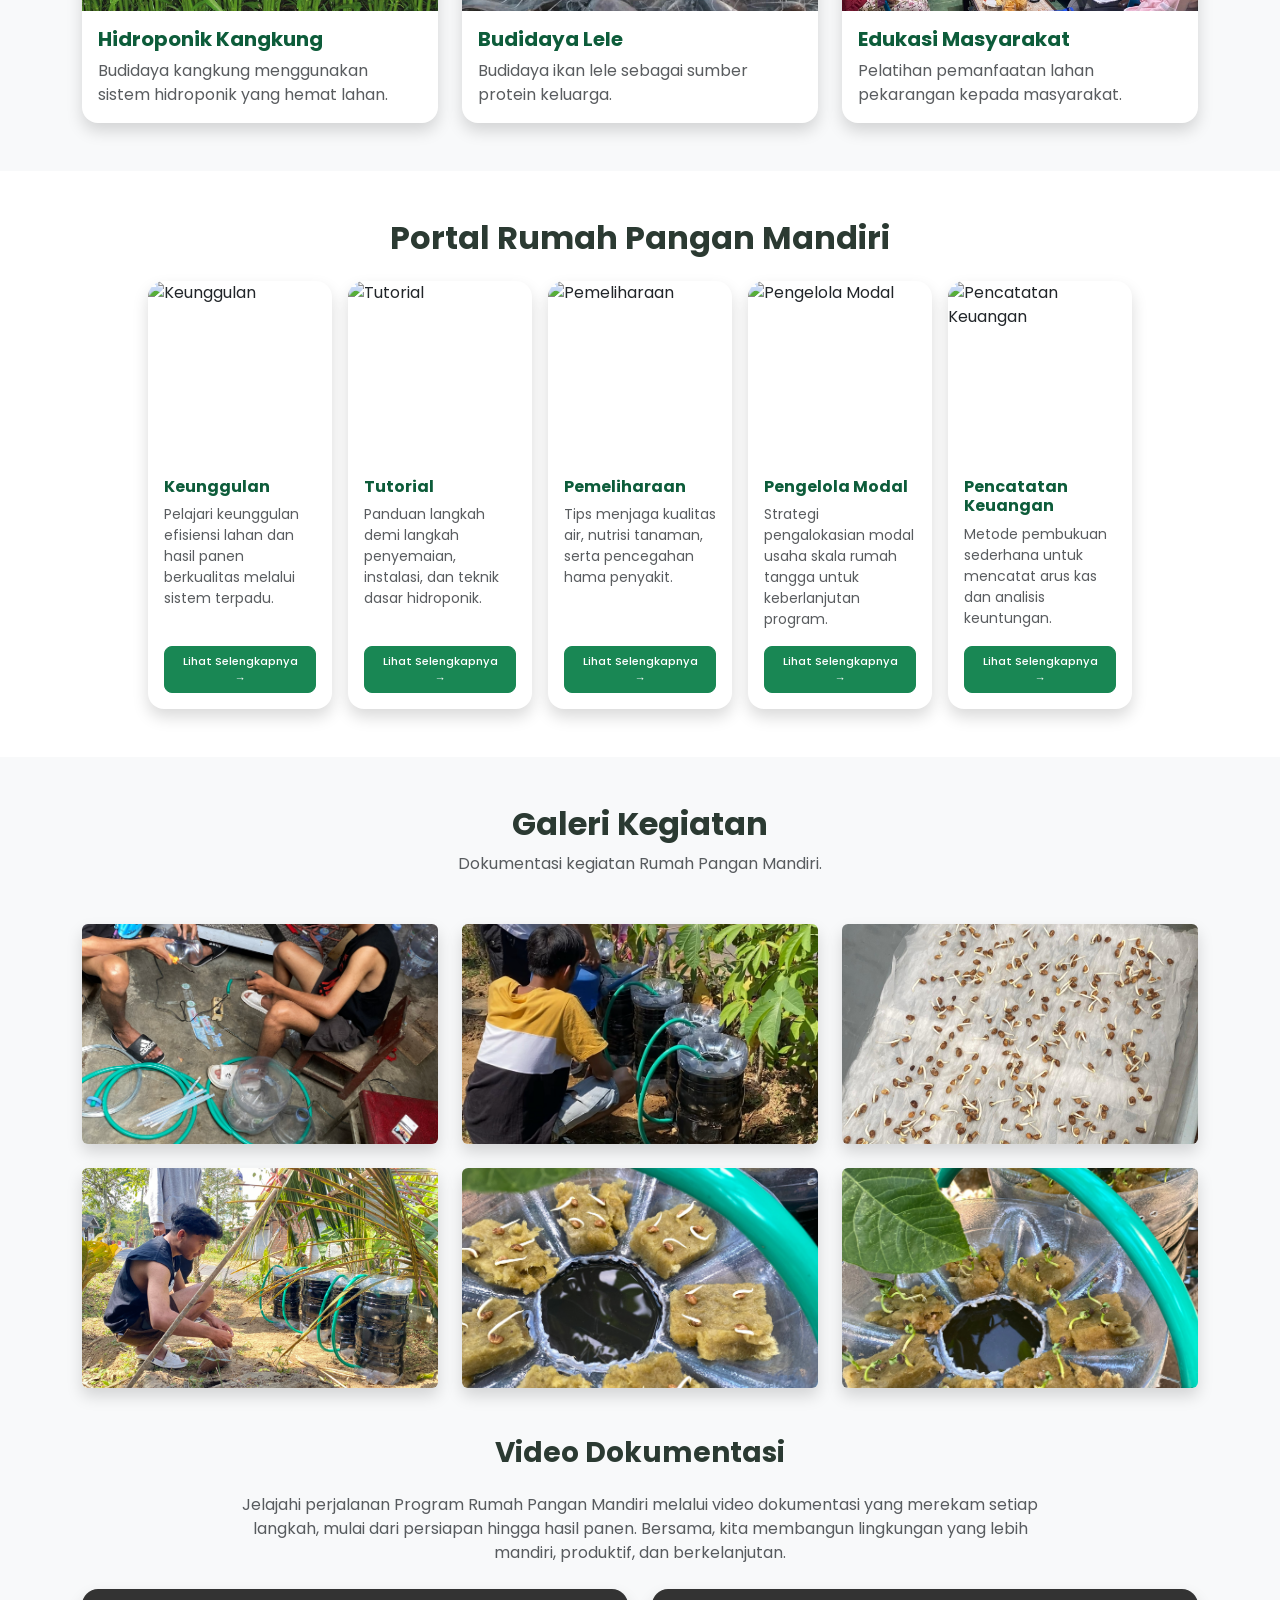
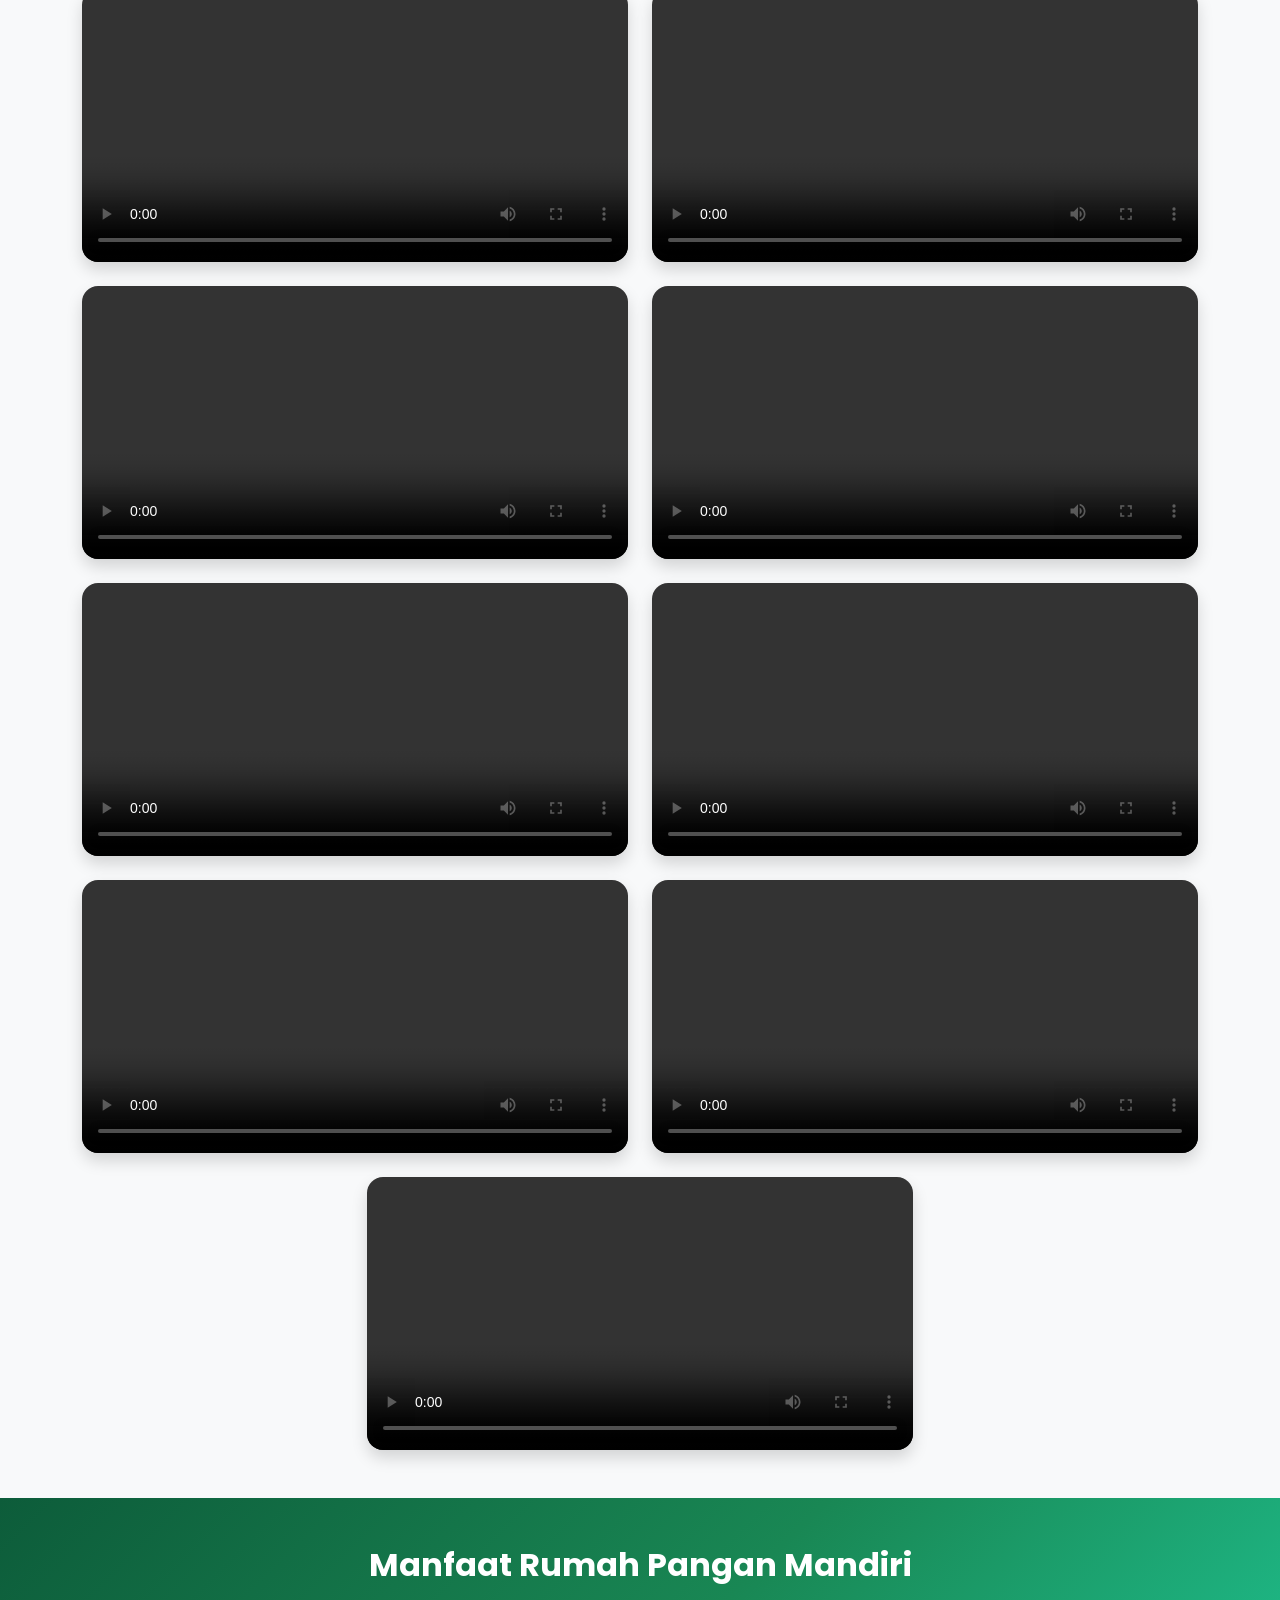
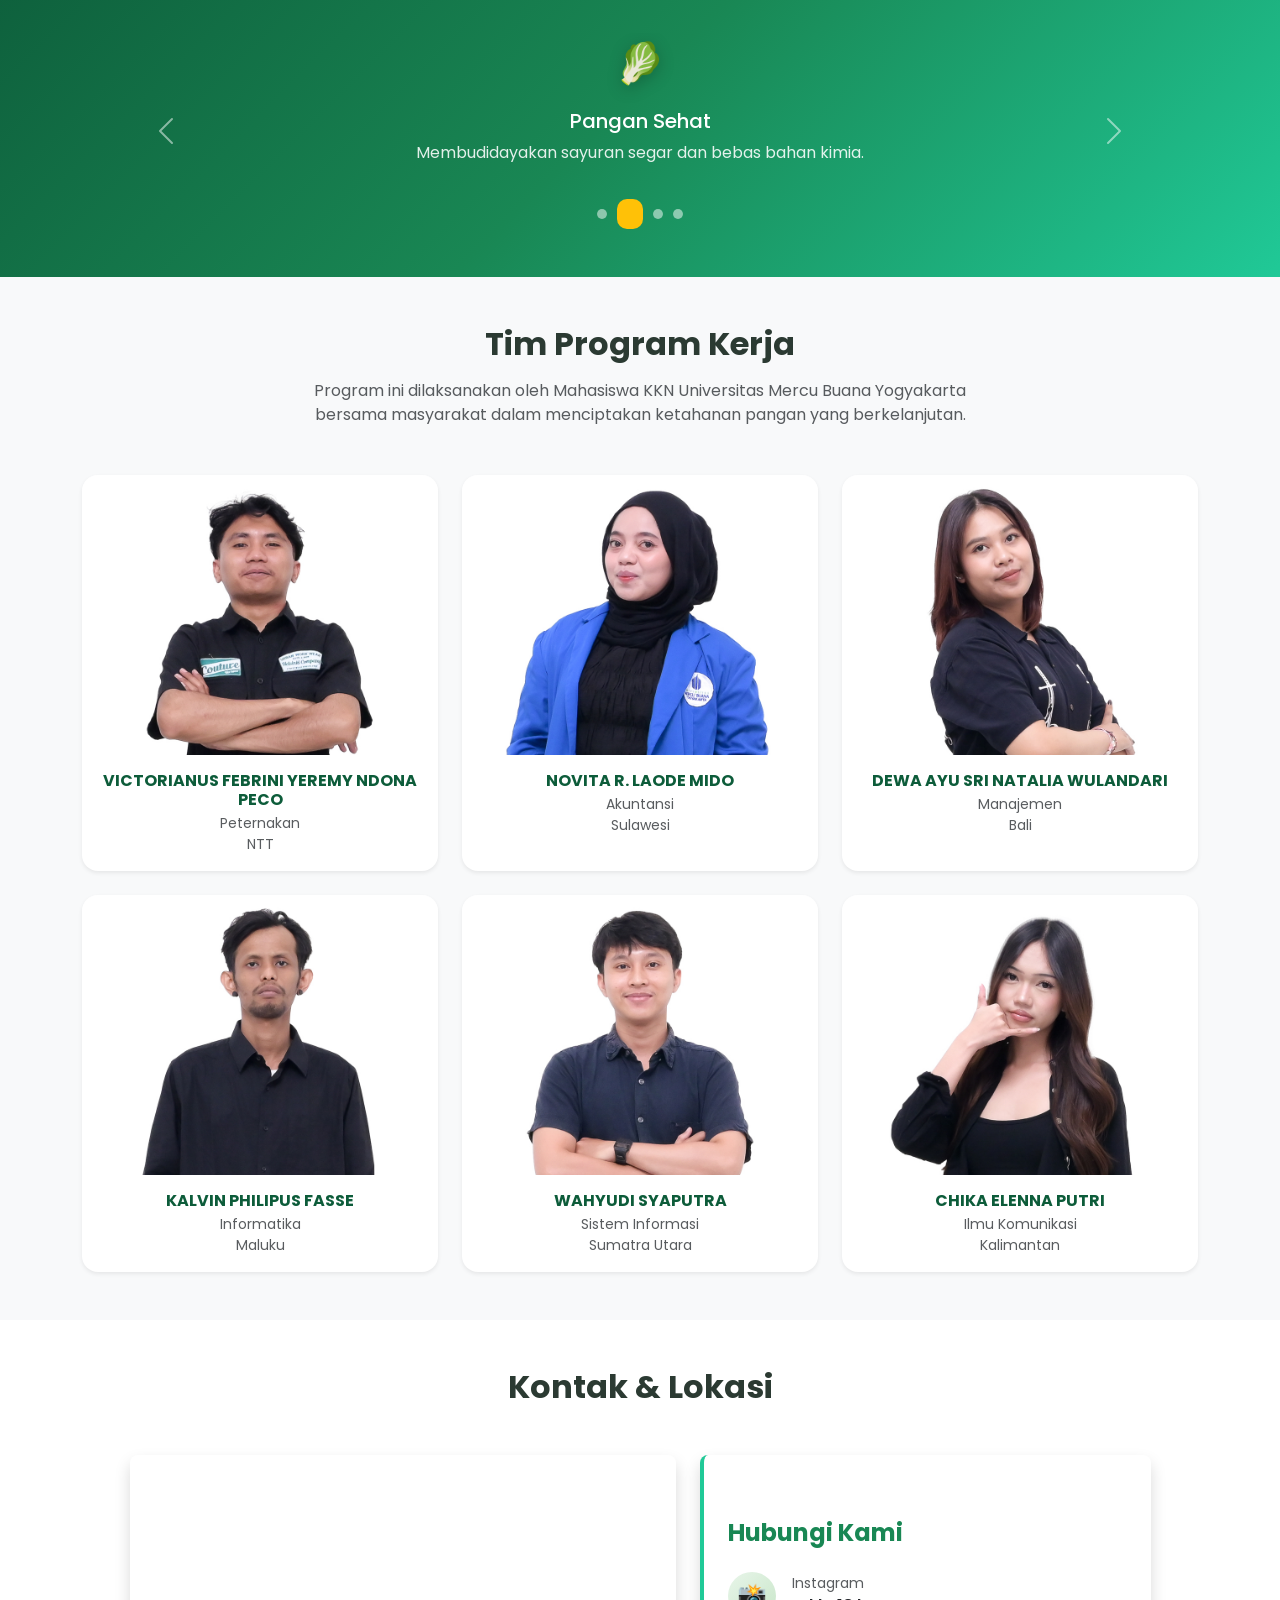
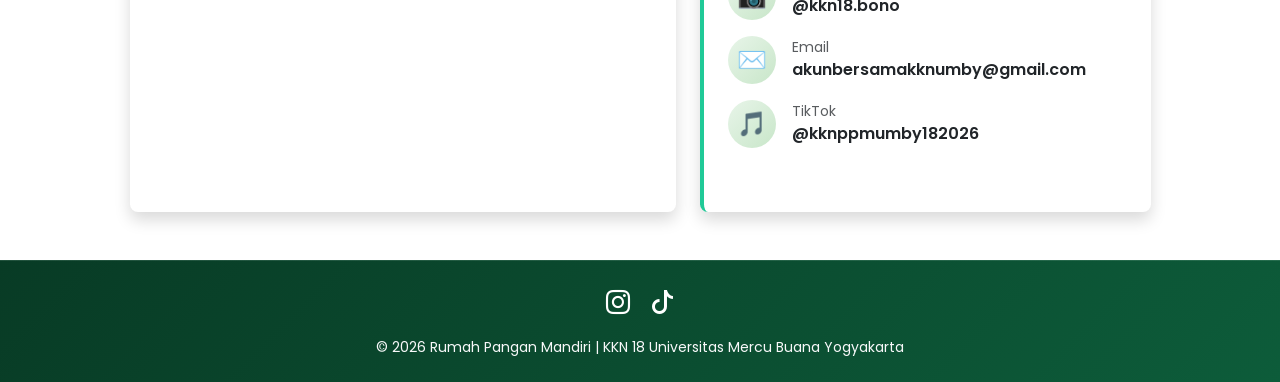
==== commit 261c1b8c: "Add files via upload" ====
--- a/index.html
+++ b/index.html
@@ -4,60 +4,45 @@
     <meta charset="UTF-8">
     <meta name="viewport" content="width=device-width, initial-scale=1.0">
     <title>Rumah Pangan Mandiri</title>
-    <!-- Bootstrap -->
-    <link href="https://cdn.jsdelivr.net/npm/bootstrap@5.3.7/dist/css/bootstrap.min.css" rel="stylesheet">
+    <!-- Bootstrap CSS -->
+    <link href="https://cdn.jsdelivr.net/npm/bootstrap@5.3.3/dist/css/bootstrap.min.css" rel="stylesheet">
+    <!-- Bootstrap Icons -->
+    <link rel="stylesheet" href="https://cdn.jsdelivr.net/npm/bootstrap-icons@1.11.3/font/bootstrap-icons.min.css">
     <!-- Google Font -->
     <link href="https://fonts.googleapis.com/css2?family=Poppins:wght@300;400;500;600;700&display=swap" rel="stylesheet">
-    <!-- CSS -->
+    <!-- Custom CSS -->
     <link rel="stylesheet" href="style.css">
-    <link rel="stylesheet" href="https://cdn.jsdelivr.net/npm/bootstrap-icons@1.11.3/font/bootstrap-icons.min.css">
 </head>
 
 <body>
 <!-- Navbar -->
- <nav class="navbar navbar-expand-lg navbar-dark bg-success fixed-top shadow">
+<nav class="navbar navbar-expand-lg navbar-dark bg-success fixed-top shadow">
     <div class="container">
         <a class="navbar-brand fw-bold" href="#">
             Rumah Pangan Mandiri
         </a>
-        <button class="navbar-toggler"type="button" data-bs-toggle="collapse" data-bs-target="#navbarNav">
+        <button class="navbar-toggler" type="button" data-bs-toggle="collapse" data-bs-target="#navbarNav" aria-controls="navbarNav" aria-expanded="false" aria-label="Toggle navigation">
             <span class="navbar-toggler-icon"></span>
         </button>
         
         <div class="collapse navbar-collapse" id="navbarNav">
             <ul class="navbar-nav ms-auto">
-                <li class="nav-item">
-                    <a class="nav-link" href="#home">Home</a>
-                </li>
-                <li class="nav-item">
-                    <a class="nav-link" href="#tentang">Tentang</a>
-                </li>
-                <li class="nav-item">
-                    <a class="nav-link" href="#program">Program</a>
-                </li>
-                <li class="nav-item">
-                    <a class="nav-link" href="#informasi">Layanan</a>
-                </li>
-                <li class="nav-item">
-                    <a class="nav-link" href="#galeri">Galeri</a>
-                </li>
-                <li class="nav-item">
-                    <a class="nav-link" href="#tim">Tim KKN</a>
-                </li>
-                <li class="nav-item">
-                    <a class="nav-link" href="#kontak">Kontak</a>
-                </li>
+                <li class="nav-item"><a class="nav-link" href="#home">Home</a></li>
+                <li class="nav-item"><a class="nav-link" href="#tentang">Tentang</a></li>
+                <li class="nav-item"><a class="nav-link" href="#program">Program</a></li>
+                <li class="nav-item"><a class="nav-link" href="#informasi">Layanan</a></li>
+                <li class="nav-item"><a class="nav-link" href="#galeri">Galeri</a></li>
+                <li class="nav-item"><a class="nav-link" href="#tim">Tim KKN</a></li>
+                <li class="nav-item"><a class="nav-link" href="#kontak">Kontak</a></li>
             </ul>
         </div>
     </div>
 </nav>
 
-<!-- Hero -->
- <section class="hero d-flex align-items-center text-center text-white" id="home">
+<!-- Hero Section -->
+<section class="hero d-flex align-items-center text-center text-white" id="home">
     <div class="container hero-content">
-        <h1 class="display-3 fw-bold">
-            Rumah Pangan Mandiri
-        </h1>
+        <h1 class="display-3 fw-bold">Rumah Pangan Mandiri</h1>
         <p class="lead my-4">
             Mewujudkan ketahanan pangan keluarga melalui budidaya hidroponik,
             perikanan, dan edukasi masyarakat.
@@ -66,21 +51,15 @@
     </div>
 </section>
 
-<!-- Tentang -->
+<!-- Tentang Section -->
 <section id="tentang" class="py-5">
     <div class="container">
         <div class="row align-items-center g-5">
-            <!-- Gambar -->
             <div class="col-lg-6">
-                <img src="img/bg/ab.jpg"
-                     alt="Rumah Pangan Mandiri"
-                     class="img-fluid shadow">
-            </div>
-            <!-- Teks -->
+                <img src="img/bg/ab.jpg" alt="Rumah Pangan Mandiri" class="img-fluid rounded shadow">
+            </div>
             <div class="col-lg-6">
-                <h2 class="fw-bold mb-4">
-                    Tentang Program
-                </h2>
+                <h2 class="fw-bold mb-4">Tentang Program</h2>
                 <p class="text-muted">
                     Rumah Pangan Mandiri merupakan program yang bertujuan meningkatkan
                     ketahanan pangan masyarakat melalui pemanfaatan lahan pekarangan
@@ -96,190 +75,151 @@
     </div>
 </section>
 
-<!-- Program Unggulan -->
+<!-- Program Unggulan Section -->
 <section id="program" class="py-5 bg-light">
     <div class="container">
-        <h2 class="text-center fw-bold mb-5">
-            Program Unggulan
-        </h2>
+        <h2 class="text-center fw-bold mb-5">Program Unggulan</h2>
         <div class="row g-4">
             <div class="col-md-4">
-                <div class="card shadow h-100">
-                    <img src="img/bg/kg.jpg" class="card-img-top">
-                    <div class="card-body">
-                        <h5 class="card-title">
-                            Hidroponik Kangkung
-                        </h5>
-                        <p class="card-text">Budidaya kangkung menggunakan sistem hidroponik yang hemat lahan.</p>
+                <div class="card shadow h-100 border-0">
+                    <img src="img/bg/kg.jpg" class="card-img-top" alt="Hidroponik Kangkung">
+                    <div class="card-body">
+                        <h5 class="card-title fw-bold">Hidroponik Kangkung</h5>
+                        <p class="card-text text-muted">Budidaya kangkung menggunakan sistem hidroponik yang hemat lahan.</p>
                     </div>
                 </div>
             </div>
             <div class="col-md-4">
-                <div class="card shadow h-100">
-                    <img src="img/bg/le.jpg" class="card-img-top">
-                    <div class="card-body">
-                        <h5 class="card-title">Budidaya Lele</h5>
-                        <p>Budidaya ikan lele sebagai sumber protein keluarga.</p>
+                <div class="card shadow h-100 border-0">
+                    <img src="img/bg/le.jpg" class="card-img-top" alt="Budidaya Lele">
+                    <div class="card-body">
+                        <h5 class="card-title fw-bold">Budidaya Lele</h5>
+                        <p class="card-text text-muted">Budidaya ikan lele sebagai sumber protein keluarga.</p>
                     </div>
                 </div>
             </div>
             <div class="col-md-4">
-                <div class="card shadow h-100">
-                    <img src="img/bg/ek.jpeg" class="card-img-top">
-                    <div class="card-body">
-                        <h5 class="card-title">Edukasi Masyarakat</h5>
-                        <p>Pelatihan pemanfaatan lahan pekarangan kepada masyarakat.</p>
-                    </div>
-                </div>
-            </div>
-        </div>
-    </div>
-</section>
-
-<!-- Portal Informasi -->
-<section id="informasi" class="py-4 bg-light">
-    <div class="container-fluid px-lg-5"> <!-- Menggunakan container-fluid agar muat lebih leluasa -->
+                <div class="card shadow h-100 border-0">
+                    <img src="img/bg/ek.jpeg" class="card-img-top" alt="Edukasi Masyarakat">
+                    <div class="card-body">
+                        <h5 class="card-title fw-bold">Edukasi Masyarakat</h5>
+                        <p class="card-text text-muted">Pelatihan pemanfaatan lahan pekarangan kepada masyarakat.</p>
+                    </div>
+                </div>
+            </div>
+        </div>
+    </div>
+</section>
+
+<!-- Portal Informasi Section -->
+<section id="informasi" class="py-5 bg-white">
+    <div class="container-fluid px-lg-5">
         <h2 class="text-center fw-bold mb-4">Portal Rumah Pangan Mandiri</h2>
         <div class="row g-3 justify-content-center">
             
-            <!-- Card 1 -->
-            <div class="col-xl-2 col-lg-2-4 col-md-4 col-sm-6">
-                <div class="card shadow h-100">
-                    <img src="img/hidroponik.jpg" class="card-img-top" alt="Hidroponik">
+            <div class="col-xl-2 col-lg-4 col-md-4 col-sm-6">
+                <div class="card shadow h-100 border-0">
+                    <img src="img/hidroponik.jpg" class="card-img-top" alt="Keunggulan">
                     <div class="card-body d-flex flex-column p-3">
                         <h5 class="card-title fs-6 fw-bold">Keunggulan</h5>
                         <p class="card-text small text-muted">
-                            Pelajari proses penyemaian, perawatan hingga panen kangkung menggunakan sistem hidroponik.
+                            Pelajari keunggulan efisiensi lahan dan hasil panen berkualitas melalui sistem terpadu.
                         </p>
-                        <a href="keunggulan.html" class="btn btn-success btn-sm mt-auto">
-                            Lihat Selengkapnya →
-                        </a>
-                    </div>
-                </div>
-            </div>
-
-            <!-- Card 2 -->
-            <div class="col-xl-2 col-lg-2-4 col-md-4 col-sm-6">
-                <div class="card shadow h-100">
-                    <img src="img/tutor.jpg" class="card-img-top" alt="Hidroponik">
+                        <a href="keunggulan.html" class="btn btn-success btn-sm mt-auto">Lihat Selengkapnya →</a>
+                    </div>
+                </div>
+            </div>
+
+            <div class="col-xl-2 col-lg-4 col-md-4 col-sm-6">
+                <div class="card shadow h-100 border-0">
+                    <img src="img/tutor.jpg" class="card-img-top" alt="Tutorial">
                     <div class="card-body d-flex flex-column p-3">
                         <h5 class="card-title fs-6 fw-bold">Tutorial</h5>
                         <p class="card-text small text-muted">
-                            Pelajari proses penyemaian, perawatan hingga panen kangkung menggunakan sistem hidroponik.
+                            Panduan langkah demi langkah penyemaian, instalasi, dan teknik dasar hidroponik.
                         </p>
-                        <a href="tutor.html" class="btn btn-success btn-sm mt-auto">
-                            Lihat Selengkapnya →
-                        </a>
-                    </div>
-                </div>
-            </div>
-
-            <!-- Card 3 -->
-            <div class="col-xl-2 col-lg-2-4 col-md-4 col-sm-6">
-                <div class="card shadow h-100">
-                    <img src="img/pemiliharaan.jpg" class="card-img-top" alt="Hidroponik">
+                        <a href="tutor.html" class="btn btn-success btn-sm mt-auto">Lihat Selengkapnya →</a>
+                    </div>
+                </div>
+            </div>
+
+            <div class="col-xl-2 col-lg-4 col-md-4 col-sm-6">
+                <div class="card shadow h-100 border-0">
+                    <img src="img/pemiliharaan.jpg" class="card-img-top" alt="Pemeliharaan">
                     <div class="card-body d-flex flex-column p-3">
-                        <h5 class="card-title fs-6 fw-bold">Pemiliharaan</h5>
+                        <h5 class="card-title fs-6 fw-bold">Pemeliharaan</h5>
                         <p class="card-text small text-muted">
-                            Pelajari proses penyemaian, perawatan hingga panen kangkung menggunakan sistem hidroponik.
+                            Tips menjaga kualitas air, nutrisi tanaman, serta pencegahan hama penyakit.
                         </p>
-                        <a href="pemiliharaan.html" class="btn btn-success btn-sm mt-auto">
-                            Lihat Selengkapnya →
-                        </a>
-                    </div>
-                </div>
-            </div>
-
-            <!-- Card 4 -->
-            <div class="col-xl-2 col-lg-2-4 col-md-4 col-sm-6">
-                <div class="card shadow h-100">
-                    <img src="img/pengelola modal.jpg" class="card-img-top" alt="Hidroponik">
+                        <a href="pemiliharaan.html" class="btn btn-success btn-sm mt-auto">Lihat Selengkapnya →</a>
+                    </div>
+                </div>
+            </div>
+
+            <div class="col-xl-2 col-lg-4 col-md-4 col-sm-6">
+                <div class="card shadow h-100 border-0">
+                    <img src="img/pengelola modal.jpg" class="card-img-top" alt="Pengelola Modal">
                     <div class="card-body d-flex flex-column p-3">
                         <h5 class="card-title fs-6 fw-bold">Pengelola Modal</h5>
                         <p class="card-text small text-muted">
-                            Pelajari proses penyemaian, perawatan hingga panen kangkung menggunakan sistem hidroponik.
+                            Strategi pengalokasian modal usaha skala rumah tangga untuk keberlanjutan program.
                         </p>
-                        <a href="modal.html" class="btn btn-success btn-sm mt-auto">
-                            Lihat Selengkapnya →
-                        </a>
-                    </div>
-                </div>
-            </div>
-
-            <!-- Card 5 -->
-            <div class="col-xl-2 col-lg-2-4 col-md-4 col-sm-6">
-                <div class="card shadow h-100">
-                    <img src="img/keuangan.jpg" class="card-img-top" alt="Hidroponik">
+                        <a href="modal.html" class="btn btn-success btn-sm mt-auto">Lihat Selengkapnya →</a>
+                    </div>
+                </div>
+            </div>
+
+            <div class="col-xl-2 col-lg-4 col-md-4 col-sm-6">
+                <div class="card shadow h-100 border-0">
+                    <img src="img/keuangan.jpg" class="card-img-top" alt="Pencatatan Keuangan">
                     <div class="card-body d-flex flex-column p-3">
                         <h5 class="card-title fs-6 fw-bold">Pencatatan Keuangan</h5>
                         <p class="card-text small text-muted">
-                            Pelajari proses penyemaian, perawatan hingga panen kangkung menggunakan sistem hidroponik.
+                            Metode pembukuan sederhana untuk mencatat arus kas dan analisis keuntungan.
                         </p>
-                        <a href="keuangan.html" class="btn btn-success btn-sm mt-auto">
-                            Lihat Selengkapnya →
-                        </a>
-                    </div>
-                </div>
-            </div>
-
-        </div>
-    </div>
-</section>
-
-<!-- Galeri -->
+                        <a href="keuangan.html" class="btn btn-success btn-sm mt-auto">Lihat Selengkapnya →</a>
+                    </div>
+                </div>
+            </div>
+
+        </div>
+    </div>
+</section>
+
+<!-- Galeri Section -->
 <section id="galeri" class="gallery py-5 bg-light">
     <div class="container">
         <div class="text-center mb-5">
             <h2 class="fw-bold">Galeri Kegiatan</h2>
-            <p class="text-muted">
-                Dokumentasi kegiatan Rumah Pangan Mandiri.
-            </p>
+            <p class="text-muted">Dokumentasi kegiatan Rumah Pangan Mandiri.</p>
         </div>
 
         <!-- Foto -->
         <div class="row g-4">
-            <div class="col-lg-3 col-md-4 col-6">
-                <img src="img/0.jpg"
-                     alt="Galeri 1"
-                     class="gallery-img img-fluid"
-                     onclick="openModal(0)">
-            </div>
-            <div class="col-lg-3 col-md-4 col-6">
-                <img src="img/1.PNG"
-                     alt="Galeri 2"
-                     class="gallery-img img-fluid"
-                     onclick="openModal(1)">
-            </div>
-            <div class="col-lg-3 col-md-4 col-6">
-                <img src="img/2.jpeg"
-                     alt="Galeri 3"
-                     class="gallery-img img-fluid"
-                     onclick="openModal(2)">
-            </div>
-            <div class="col-lg-3 col-md-4 col-6">
-                <img src="img/3.jpg"
-                     alt="Galeri 4"
-                     class="gallery-img img-fluid"
-                     onclick="openModal(3)">
-            </div>
-            <div class="col-lg-3 col-md-4 col-6">
-                <img src="img/4.jpg"
-                     alt="Galeri 5"
-                     class="gallery-img img-fluid"
-                     onclick="openModal(4)">
-            </div>
-            <div class="col-lg-3 col-md-4 col-6">
-                <img src="img/5.jpg"
-                     alt="Galeri 6"
-                     class="gallery-img img-fluid"
-                     onclick="openModal(5)">
+            <div class="col-lg-4 col-md-4 col-6">
+                <img src="img/0.jpg" alt="Galeri 1" class="gallery-img img-fluid rounded shadow" onclick="openModal(0)" style="cursor: pointer;">
+            </div>
+            <div class="col-lg-4 col-md-4 col-6">
+                <img src="img/1.PNG" alt="Galeri 2" class="gallery-img img-fluid rounded shadow" onclick="openModal(1)" style="cursor: pointer;">
+            </div>
+            <div class="col-lg-4 col-md-4 col-6">
+                <img src="img/2.jpeg" alt="Galeri 3" class="gallery-img img-fluid rounded shadow" onclick="openModal(2)" style="cursor: pointer;">
+            </div>
+            <div class="col-lg-4 col-md-4 col-6">
+                <img src="img/3.jpg" alt="Galeri 4" class="gallery-img img-fluid rounded shadow" onclick="openModal(3)" style="cursor: pointer;">
+            </div>
+            <div class="col-lg-4 col-md-4 col-6">
+                <img src="img/4.jpg" alt="Galeri 5" class="gallery-img img-fluid rounded shadow" onclick="openModal(4)" style="cursor: pointer;">
+            </div>
+            <div class="col-lg-4 col-md-4 col-6">
+                <img src="img/5.jpg" alt="Galeri 6" class="gallery-img img-fluid rounded shadow" onclick="openModal(5)" style="cursor: pointer;">
             </div>
         </div>
 
         <!-- Video -->
         <div class="mt-5">
             <h3 class="text-center fw-bold mb-4">Video Dokumentasi</h3>
-            <p class="text-center">
+            <p class="text-center mx-auto text-muted mb-4" style="max-width: 800px;">
                 Jelajahi perjalanan Program Rumah Pangan Mandiri melalui video dokumentasi
                 yang merekam setiap langkah, mulai dari persiapan hingga hasil panen.
                 Bersama, kita membangun lingkungan yang lebih mandiri, produktif, dan berkelanjutan.
@@ -308,7 +248,7 @@
                             Browser Anda tidak mendukung video.
                         </video>
                     </div>
-                </div>                
+                </div>               
                 <div class="col-lg-6">
                     <div class="card shadow border-0 rounded-4 overflow-hidden">
                         <video controls class="w-100">
@@ -316,7 +256,7 @@
                             Browser Anda tidak mendukung video.
                         </video>
                     </div>
-                </div>                
+                </div>               
                 <div class="col-lg-6">
                     <div class="card shadow border-0 rounded-4 overflow-hidden">
                         <video controls class="w-100">
@@ -324,7 +264,7 @@
                             Browser Anda tidak mendukung video.
                         </video>
                     </div>
-                </div>                
+                </div>               
                 <div class="col-lg-6">
                     <div class="card shadow border-0 rounded-4 overflow-hidden">
                         <video controls class="w-100">
@@ -332,7 +272,7 @@
                             Browser Anda tidak mendukung video.
                         </video>
                     </div>
-                </div>                
+                </div>               
                 <div class="col-lg-6">
                     <div class="card shadow border-0 rounded-4 overflow-hidden">
                         <video controls class="w-100">
@@ -340,7 +280,7 @@
                             Browser Anda tidak mendukung video.
                         </video>
                     </div>
-                </div>                
+                </div>               
                 <div class="col-lg-6">
                     <div class="card shadow border-0 rounded-4 overflow-hidden">
                         <video controls class="w-100">
@@ -362,175 +302,169 @@
     </div>
 </section>
 
-<!-- Galeri -->
-<div class="modal fade" id="galleryModal" tabindex="-1">
+<!-- Gallery Modal -->
+<div class="modal fade" id="galleryModal" tabindex="-1" aria-hidden="true">
     <div class="modal-dialog modal-fullscreen">
         <div class="modal-content bg-dark border-0">
-            <button
-                type="button"
-                class="btn-close btn-close-white position-absolute top-0 end-0 m-3"
-                data-bs-dismiss="modal"
-                style="z-index:1000;">
+            <button type="button" class="btn-close btn-close-white position-absolute top-0 end-0 m-3" data-bs-dismiss="modal" aria-label="Close" style="z-index:1000;"></button>
+            <div class="modal-body d-flex justify-content-center align-items-center position-relative">
+                <button class="gallery-btn btn btn-outline-light position-absolute start-0 ms-3" onclick="prevImage()">❮</button>
+                <img id="modalImage" class="img-fluid rounded shadow" alt="Prinjinjau Galeri">
+                <button class="gallery-btn btn btn-outline-light position-absolute end-0 me-3" onclick="nextImage()">❯</button>
+            </div>
+        </div>
+    </div>
+</div>
+
+<!-- Benefit Section -->
+<section class="benefit py-5">
+    <div class="container">
+        <h2 class="text-center fw-bold mb-5">Manfaat Rumah Pangan Mandiri</h2>
+        
+        <div id="benefitCarousel" class="carousel slide" data-bs-ride="carousel" data-bs-interval="4000">
+            <div class="carousel-indicators mb-0">
+                <button type="button" data-bs-target="#benefitCarousel" data-bs-slide-to="0" class="active" aria-current="true" aria-label="Slide 1"></button>
+                <button type="button" data-bs-target="#benefitCarousel" data-bs-slide-to="1" aria-label="Slide 2"></button>
+                <button type="button" data-bs-target="#benefitCarousel" data-bs-slide-to="2" aria-label="Slide 3"></button>
+                <button type="button" data-bs-target="#benefitCarousel" data-bs-slide-to="3" aria-label="Slide 4"></button>
+            </div>
+
+            <div class="carousel-inner pb-5">
+                <div class="carousel-item active text-center">
+                    <span class="fs-1">🌱</span>
+                    <h5 class="mt-3">Ramah Lingkungan</h5>
+                    <p class="text-muted">Memanfaatkan lahan kosong secara optimal.</p>
+                </div>
+                <div class="carousel-item text-center">
+                    <span class="fs-1">🥬</span>
+                    <h5 class="mt-3">Pangan Sehat</h5>
+                    <p class="text-muted">Membudidayakan sayuran segar dan bebas bahan kimia.</p>
+                </div>
+                <div class="carousel-item text-center">
+                    <span class="fs-1">🐟</span>
+                    <h5 class="mt-3">Protein Keluarga</h5>
+                    <p class="text-muted">Budidaya ikan lele sebagai kecukupan gizi alami.</p>
+                </div>
+                <div class="carousel-item text-center">
+                    <span class="fs-1">👨‍👩‍👧‍👦</span>
+                    <h5 class="mt-3">Edukasi</h5>
+                    <p class="text-muted">Menambah wawasan dan kemandirian masyarakat.</p>
+                </div>
+            </div>
+
+            <button class="carousel-control-prev" type="button" data-bs-target="#benefitCarousel" data-bs-slide="prev">
+                <span class="carousel-control-prev-icon" aria-hidden="true"></span>
+                <span class="visually-hidden">Previous</span>
             </button>
-            <div class="modal-body d-flex justify-content-center align-items-center position-relative">
-                <button
-                    class="gallery-btn position-absolute start-0 ms-3"
-                    onclick="prevImage()">❮
-                </button>
-                <img id="modalImage" class="img-fluid rounded shadow">
-                <button
-                    class="gallery-btn position-absolute end-0 me-3"
-                    onclick="nextImage()">❯
-                </button>
-            </div>
-        </div>
-    </div>
-</div>
-
-<!-- Benefit -->
-<section class="benefit py-5">
-    <div class="container">
-        <h2 class="text-center fw-bold mb-5">Manfaat Rumah Pangan Mandiri</h2>
-        <div class="row text-center">
-            <div class="col-md-3">
-                <h3>🌱</h3>
-                <h5>Ramah Lingkungan</h5>
-                <p>Memanfaatkan lahan kosong.</p>
-            </div>
-            <div class="col-md-3">
-                <h3>🥬</h3>
-                <h5>Pangan Sehat</h5>
-                <p>Sayuran segar dan bergizi.</p>
-            </div>
-            <div class="col-md-3">
-                <h3>🐟</h3>
-                <h5>Protein Keluarga</h5>
-                <p>Budidaya ikan lele.</p>
-            </div>
-            <div class="col-md-3">
-                <h3>👨‍👩‍👧‍👦</h3>
-                <h5>Edukasi</h5>
-                <p>Menambah wawasan masyarakat.</p>
-            </div>
-        </div>
-    </div>
-</section>
-
-<!-- Tim -->
+            <button class="carousel-control-next" type="button" data-bs-target="#benefitCarousel" data-bs-slide="next">
+                <span class="carousel-control-next-icon" aria-hidden="true"></span>
+                <span class="visually-hidden">Next</span>
+            </button>
+        </div>
+    </div>
+</section>
+
+<!-- Tim Section -->
 <section id="tim" class="py-5 bg-light">
     <div class="container">
-        <!-- Judul & Deskripsi -->
         <div class="text-center mb-5">
-            <h2 class="fw-bold">Tim KKN 18</h2>
+            <h2 class="fw-bold">Tim Program Kerja</h2>
             <p class="mt-3 text-muted mx-auto" style="max-width: 700px;">
-                Program ini dilaksanakan oleh Mahasiswa KKN
-                Universitas Mercu Buana Yogyakarta
+                Program ini dilaksanakan oleh Mahasiswa KKN Universitas Mercu Buana Yogyakarta
                 bersama masyarakat dalam menciptakan ketahanan pangan yang berkelanjutan.
             </p>
         </div>
 
-        <!-- Grid 6 Anggota Tim -->
         <div class="row g-4 justify-content-center">
+            <div class="col-lg-4 col-md-6">
+                <div class="card text-center h-100 border-0 shadow-sm overflow-hidden">
+                    <img src="img/tim/Vic.jpg" class="card-img-top" alt="Victorianus Febrini Yeremy Ndona Peco" style="height: 280px; object-fit: cover;">
+                    <div class="card-body">
+                        <h5 class="card-title fw-bold mb-1 fs-6">VICTORIANUS FEBRINI YEREMY NDONA PECO</h5>
+                        <p class="card-text text-muted small mb-0">Peternakan</p>
+                        <p class="card-text text-muted small mb-0">NTT</p>
+                    </div>
+                </div>
+            </div>
+
+            <div class="col-lg-4 col-md-6">
+                <div class="card text-center h-100 border-0 shadow-sm overflow-hidden">
+                    <img src="img/tim/Nov.jpg" class="card-img-top" alt="Novita R. Laode Mido" style="height: 280px; object-fit: cover;">
+                    <div class="card-body">
+                        <h5 class="card-title fw-bold mb-1 fs-6">NOVITA R. LAODE MIDO</h5>
+                        <p class="card-text text-muted small mb-0">Akuntansi</p>
+                        <p class="card-text text-muted small mb-0">Sulawesi</p>
+                    </div>
+                </div>
+            </div>
+
+            <div class="col-lg-4 col-md-6">
+                <div class="card text-center h-100 border-0 shadow-sm overflow-hidden">
+                    <img src="img/tim/Dew.jpg" class="card-img-top" alt="Dewa Ayu Sri Natalia Wulandari" style="height: 280px; object-fit: cover;">
+                    <div class="card-body">
+                        <h5 class="card-title fw-bold mb-1 fs-6">DEWA AYU SRI NATALIA WULANDARI</h5>
+                        <p class="card-text text-muted small mb-0">Manajemen</p>
+                        <p class="card-text text-muted small mb-0">Bali</p>
+                    </div>
+                </div>
+            </div>
+
+            <div class="col-lg-4 col-md-6">
+                <div class="card text-center h-100 border-0 shadow-sm overflow-hidden">
+                    <img src="img/tim/Kal.jpg" class="card-img-top" alt="Kalvin Philipus Fasse" style="height: 280px; object-fit: cover;">
+                    <div class="card-body">
+                        <h5 class="card-title fw-bold mb-1 fs-6">KALVIN PHILIPUS FASSE</h5>
+                        <p class="card-text text-muted small mb-0">Informatika</p>
+                        <p class="card-text text-muted small mb-0">Maluku</p>
+                    </div>
+                </div>
+            </div>
+
+            <div class="col-lg-4 col-md-6">
+                <div class="card text-center h-100 border-0 shadow-sm overflow-hidden">
+                    <img src="img/tim/Yud.jpg" class="card-img-top" alt="Wahyudi Syaputra" style="height: 280px; object-fit: cover;">
+                    <div class="card-body">
+                        <h5 class="card-title fw-bold mb-1 fs-6">WAHYUDI SYAPUTRA</h5>
+                        <p class="card-text text-muted small mb-0">Sistem Informasi</p>
+                        <p class="card-text text-muted small mb-0">Sumatra Utara</p>
+                    </div>
+                </div>
+            </div>
+
+            <div class="col-lg-4 col-md-6">
+                <div class="card text-center h-100 border-0 shadow-sm overflow-hidden">
+                    <img src="img/tim/Elen.jpg" class="card-img-top" alt="Chika Elenna Putri" style="height: 280px; object-fit: cover;">
+                    <div class="card-body">
+                        <h5 class="card-title fw-bold mb-1 fs-6">CHIKA ELENNA PUTRI</h5>
+                        <p class="card-text text-muted small mb-0">Ilmu Komunikasi</p>
+                        <p class="card-text text-muted small mb-0">Kalimantan</p>
+                    </div>
+                </div>
+            </div>
+        </div>
+    </div>
+</section>
+
+<!-- Kontak Section -->
+<section id="kontak" class="py-5 bg-white">
+    <div class="container">
+        <h2 class="text-center fw-bold mb-5">Kontak & Lokasi</h2>
+        <div class="row g-4 align-items-stretch justify-content-center">
             
-            <!-- Anggota 1 -->
-            <div class="col-lg-4 col-md-6 col-sm-12">
-                <div class="card text-center h-100 border-0 shadow-sm">
-                    <img src="img/tim/Vic.jpg" class="card-img-top" alt="Nama Anggota 1" style="height: 280px; object-fit: cover;">
-                    <div class="card-body">
-                        <h5 class="card-title fw-bold mb-1">VICTORIANUS FEBRINI YEREMY NDONA PECO</h5>
-                        <p class="card-text text-muted mb-0">Peternakan</p>
-                        <p class="card-text text-muted mb-0">NTT</p>
-                    </div>
-                </div>
-            </div>
-            <!-- Anggota 2 -->
-            <div class="col-lg-4 col-md-6 col-sm-12">
-                <div class="card text-center h-100 border-0 shadow-sm">
-                    <img src="img/tim/Nov.jpg" class="card-img-top" alt="Nama Anggota 1" style="height: 280px; object-fit: cover;">
-                    <div class="card-body">
-                        <h5 class="card-title fw-bold mb-1">NOVITA R. LAODE MIDO</h5>
-                        <p class="card-text text-muted mb-0">Akuntansi</p>
-                        <p class="card-text text-muted mb-0">Sulawesi</p>
-                    </div>
-                </div>
-            </div>
-            <!-- Anggota 3 -->
-            <div class="col-lg-4 col-md-6 col-sm-12">
-                <div class="card text-center h-100 border-0 shadow-sm">
-                    <img src="img/tim/Dew.jpg" class="card-img-top" alt="Nama Anggota 1" style="height: 280px; object-fit: cover;">
-                    <div class="card-body">
-                        <h5 class="card-title fw-bold mb-1">DEWA AYU SRI NATALIA WULANDARI</h5>
-                        <p class="card-text text-muted mb-0">Manajemen</p>
-                        <p class="card-text text-muted mb-0">Bali</p>
-                    </div>
-                </div>
-            </div>
-            <!-- Anggota 4 -->
-            <div class="col-lg-4 col-md-6 col-sm-12">
-                <div class="card text-center h-100 border-0 shadow-sm">
-                    <img src="img/tim/Kal.jpg" class="card-img-top" alt="Nama Anggota 1" style="height: 280px; object-fit: cover;">
-                    <div class="card-body">
-                        <h5 class="card-title fw-bold mb-1">KALVIN PHILIPUS FASSE</h5>
-                        <p class="card-text text-muted mb-0">Informatika</p>
-                        <p class="card-text text-muted mb-0">Maluku</p>
-                    </div>
-                </div>
-            </div>
-            <!-- Anggota 5 -->
-            <div class="col-lg-4 col-md-6 col-sm-12">
-                <div class="card text-center h-100 border-0 shadow-sm">
-                    <img src="img/tim/Yud.jpg" class="card-img-top" alt="Nama Anggota 1" style="height: 280px; object-fit: cover;">
-                    <div class="card-body">
-                        <h5 class="card-title fw-bold mb-1">WAHYUDI SYAPUTRA</h5>
-                        <p class="card-text text-muted mb-0">Sistem Informasi</p>
-                        <p class="card-text text-muted mb-0">Sumatra Utara</p>
-                    </div>
-                </div>
-            </div>
-            <!-- Anggota 6 -->
-            <div class="col-lg-4 col-md-6 col-sm-12">
-                <div class="card text-center h-100 border-0 shadow-sm">
-                    <img src="img/tim/Elen.jpg" class="card-img-top" alt="Nama Anggota 1" style="height: 280px; object-fit: cover;">
-                    <div class="card-body">
-                        <h5 class="card-title fw-bold mb-1">CHIKA ELENNA PUTRI</h5>
-                        <p class="card-text text-muted mb-0">Ilmu Komunikasi</p>
-                        <p class="card-text text-muted mb-0">Kalimantan</p>
-                    </div>
-                </div>
-            </div>
-        </div>
-    </div>
-</section>
-
-<!-- Kontak -->
-<section id="kontak" class="py-5 bg-light">
-    <div class="container">
-        <h2 class="text-center fw-bold mb-5">Kontak & Lokasi</h2>
-        <div class="row g-3 align-items-stretch justify-content-center">
-            
-            <!-- Peta (Sebelah Kiri) -->
             <div class="col-lg-6">
-                <!-- Class 'rounded-4' dihapus -->
-                <div class="map-container shadow overflow-hidden h-100">
+                <div class="map-container shadow rounded-3 overflow-hidden h-100">
                     <iframe src="https://www.google.com/maps/embed?pb=!1m14!1m8!1m3!1d203.80005887760365!2d110.3275586!3d-7.4395159!3m2!1i1024!2i768!4f13.1!3m3!1m2!1s0x2e7a878888c0885f%3A0x8bf83918f776edf4!2sH86H%2B63C%2C%20Godegan%2C%20Kajangkoso%2C%20Kec.%20Pakis%2C%20Kabupaten%20Magelang%2C%20Jawa%20Tengah%2056193!5e1!3m2!1sid!2sid!4v1785826042618!5m2!1sid!2sid"
-                    width="600"
-                    height="450" 
-                    style="border:0;"
-                    allowfullscreen=""
-                    loading="lazy"
-                    referrerpolicy="strict-origin-when-cross-origin">
-                </iframe>
-                </div>
-            </div>
-
-            <!-- Informasi Kontak (Sebelah Kanan) -->
+                    width="100%" height="100%" style="border:0; min-height: 350px;" allowfullscreen="" loading="lazy" referrerpolicy="strict-origin-when-cross-origin">
+                    </iframe>
+                </div>
+            </div>
+
             <div class="col-lg-5">
-                <!-- Class 'rounded-4' dihapus -->
-                <div class="contact-info p-4 bg-white shadow h-100 d-flex flex-column justify-content-center">
-                    <h4 class="fw-bold mb-4" style="color: var(--primary-color);">Hubungi Kami</h4>
+                <div class="contact-info p-4 bg-white shadow rounded-3 h-100 d-flex flex-column justify-content-center">
+                    <h4 class="fw-bold mb-4 text-success">Hubungi Kami</h4>
                     
                     <div class="d-flex align-items-center mb-3">
-                        <div class="contact-icon me-3">📸</div>
+                        <div class="contact-icon me-3 fs-4">📸</div>
                         <div>
                             <small class="text-muted d-block">Instagram</small>
                             <a href="https://instagram.com/kkn18.bono" target="_blank" class="fw-semibold text-decoration-none text-dark">@kkn18.bono</a>
@@ -538,14 +472,15 @@
                     </div>
 
                     <div class="d-flex align-items-center mb-3">
-                        <div class="contact-icon me-3">✉️</div>
+                        <div class="contact-icon me-3 fs-4">✉️</div>
                         <div>
                             <small class="text-muted d-block">Email</small>
                             <a href="mailto:akunbersamakknumby@gmail.com" class="fw-semibold text-decoration-none text-dark">akunbersamakknumby@gmail.com</a>
                         </div>
                     </div>
+
                     <div class="d-flex align-items-center">
-                        <div class="contact-icon me-3">🎵</div>
+                        <div class="contact-icon me-3 fs-4">🎵</div>
                         <div>
                             <small class="text-muted d-block">TikTok</small>
                             <a href="https://tiktok.com/@kknppmumby182026" target="_blank" class="fw-semibold text-decoration-none text-dark">@kknppmumby182026</a>
@@ -558,9 +493,9 @@
 </section>
 
 <!-- Footer -->
-<footer class="py-3 text-center bg-dark text-white">
-    <div class="container">
-        <div class="social-icons">
+<footer class="py-4 text-center bg-dark text-white">
+    <div class="container">
+        <div class="social-icons mb-3">
             <a href="https://www.instagram.com/kkn18.bono/" target="_blank" class="text-white me-3">
                 <i class="bi bi-instagram fs-4"></i>
             </a>
@@ -568,13 +503,14 @@
                 <i class="bi bi-tiktok fs-4"></i>
             </a>
         </div>
-        <p class="mb-2">
+        <p class="mb-0 small text-light">
             © 2026 Rumah Pangan Mandiri | KKN 18 Universitas Mercu Buana Yogyakarta
         </p>
     </div>
 </footer>
 
-<script src="https://cdn.jsdelivr.net/npm/bootstrap@5.3.7/dist/js/bootstrap.bundle.min.js"></script>
+<!-- Bootstrap JS -->
+<script src="https://cdn.jsdelivr.net/npm/bootstrap@5.3.3/dist/js/bootstrap.bundle.min.js"></script>
 
 <script>
 const images = [
@@ -591,6 +527,7 @@
 
 const modalElement = document.getElementById("galleryModal");
 const modalImage = document.getElementById("modalImage");
+
 function openModal(index) {
     currentIndex = index;
     modalImage.src = images[currentIndex];
@@ -608,9 +545,7 @@
     modalImage.src = images[currentIndex];
 }
 
-// =======================
-// Swipe HP
-// =======================
+// Swipe Mobile
 modalImage.addEventListener("touchstart", function(e) {
     startX = e.changedTouches[0].screenX;
 });
@@ -622,34 +557,22 @@
 
 function handleSwipe() {
     let distance = startX - endX;
-    // Swipe kiri
-    if(distance > 50){
+    if (distance > 50) {
         nextImage();
-    }
-
-    // Swipe kanan
-    if(distance < -50){
+    } else if (distance < -50) {
         prevImage();
     }
 }
 
-// =======================
-// Keyboard Laptop
-// =======================
-document.addEventListener("keydown", function(e){
-    if(!modalElement.classList.contains("show")) return;
-    if(e.key === "ArrowRight"){
-        nextImage();
+// Keyboard Controls
+document.addEventListener("keydown", function(e) {
+    if (!modalElement.classList.contains("show")) return;
+    if (e.key === "ArrowRight") nextImage();
+    if (e.key === "ArrowLeft") prevImage();
+    if (e.key === "Escape") {
+        const instance = bootstrap.Modal.getInstance(modalElement);
+        if (instance) instance.hide();
     }
-
-    if(e.key === "ArrowLeft"){
-        prevImage();
-    }
-
-    if(e.key === "Escape"){
-        bootstrap.Modal.getInstance(modalElement).hide();
-    }
-
 });
 </script>
 </body>
--- a/style.css
+++ b/style.css
@@ -1,409 +1,397 @@
-/* ==========================================
-   1. RESET & VARIABLES
-   ========================================== */
+/* ==========================================================================
+   Global Variables & Typography
+   ========================================================================== */
 :root {
-  --primary-color: #1b4332;       /* Hijau Tua Elegan */
-  --primary-light: #2d6a4f;       /* Hijau Sedang */
-  --accent-color: #d4af37;        /* Aksen Emas Soft */
-  --accent-hover: #b89628;
-  --bg-light: #f8f9fa;            /* Background Off-White */
-  --text-dark: #1b4332;           /* Teks Utama */
-  --text-muted: #6c757d;          /* Teks Sekunder */
-  --card-shadow: 0 10px 30px rgba(0, 0, 0, 0.05);
-  --hover-shadow: 0 15px 35px rgba(0, 0, 0, 0.12);
-  --transition: all 0.3s cubic-bezier(0.25, 0.8, 0.25, 1);
-}
-
+    --primary-gradient: linear-gradient(135deg, #0d5c3a 0%, #198754 50%, #20c997 100%);
+    --primary-gradient-dark: linear-gradient(135deg, #083b25 0%, #0d5c3a 100%);
+    --accent-gradient: linear-gradient(135deg, #ffc107 0%, #ff9800 100%);
+    --bg-light-gradient: linear-gradient(180deg, #f8f9fa 0%, #e8f5e9 100%);
+    --card-gradient-hover: linear-gradient(180deg, rgba(255,255,255,1) 0%, rgba(232,245,233,0.3) 100%);
+    --text-color: #2b3a32;
+}
+
+body {
+    font-family: 'Poppins', sans-serif;
+    color: var(--text-color);
+    background: #ffffff;
+    overflow-x: hidden;
+}
+
+/* Smooth Scrolling untuk Navigasi Anchor Link */
 html {
-  scroll-behavior: smooth;
-}
-
-body {
-  font-family: 'Poppins', sans-serif;
-  color: var(--text-dark);
-  background-color: #ffffff;
-  overflow-x: hidden;
-  line-height: 1.7;
-}
-
-/* ==========================================
-   2. NAVBAR
-   ========================================== */
+    scroll-behavior: smooth;
+    scroll-padding-top: 70px;
+}
+
+/* ==========================================================================
+   Keyframes / Definisi Animasi
+   ========================================================================== */
+@keyframes fadeInUp {
+    from {
+        opacity: 0;
+        transform: translateY(30px);
+    }
+    to {
+        opacity: 1;
+        transform: translateY(0);
+    }
+}
+
+@keyframes zoomIn {
+    from {
+        opacity: 0;
+        transform: scale(0.92);
+    }
+    to {
+        opacity: 1;
+        transform: scale(1);
+    }
+}
+
+@keyframes floatAnimation {
+    0% { transform: translateY(0px); }
+    50% { transform: translateY(-8px); }
+    100% { transform: translateY(0px); }
+}
+
+@keyframes pulseGlow {
+    0% { box-shadow: 0 0 0 0 rgba(32, 201, 151, 0.5); }
+    70% { box-shadow: 0 0 0 14px rgba(32, 201, 151, 0); }
+    100% { box-shadow: 0 0 0 0 rgba(32, 201, 151, 0); }
+}
+
+/* ==========================================================================
+   Navbar
+   ========================================================================== */
 .navbar {
-  background-color: rgba(27, 67, 50, 0.95) !important;
-  backdrop-filter: blur(10px);
-  -webkit-backdrop-filter: blur(10px);
-  padding: 0.9rem 0;
-  transition: var(--transition);
+    background: var(--primary-gradient-dark) !important;
+    transition: all 0.3s ease-in-out;
+    padding: 0.8rem 1rem;
+    box-shadow: 0 4px 20px rgba(0, 0, 0, 0.15);
 }
 
 .navbar-brand {
-  font-size: 1.35rem;
-  letter-spacing: 0.5px;
-  color: #ffffff !important;
+    font-size: 1.25rem;
+    letter-spacing: 0.5px;
+    background: linear-gradient(45deg, #ffffff, #a3cfbb);
+    -webkit-background-clip: text;
+    -webkit-text-fill-color: transparent;
+    font-weight: 700;
+    transition: transform 0.3s ease;
+}
+
+.navbar-brand:hover {
+    transform: scale(1.03);
 }
 
 .nav-link {
-  font-weight: 500;
-  color: rgba(255, 255, 255, 0.85) !important;
-  margin: 0 4px;
-  position: relative;
-  transition: var(--transition);
-}
-
-.nav-link:hover,
-.nav-link.active {
-  color: #ffffff !important;
-}
-
-/* Underline Animation on Hover */
-.nav-link::after {
-  content: '';
-  position: absolute;
-  width: 0;
-  height: 2px;
-  bottom: 0;
-  left: 50%;
-  background-color: var(--accent-color);
-  transition: var(--transition);
-  transform: translateX(-50%);
-}
-
-.nav-link:hover::after {
-  width: 80%;
-}
-
-/* ==========================================
-   3. HERO SECTION
-   ========================================== */
+    font-weight: 500;
+    transition: color 0.2s ease, transform 0.2s ease;
+}
+
+.nav-link:hover {
+    color: #a3cfbb !important;
+    transform: translateY(-2px);
+}
+
+/* ==========================================================================
+   Hero Section
+   ========================================================================== */
 .hero {
-  min-height: 100vh;
-  background: linear-gradient(135deg, rgba(27, 67, 50, 0.88), rgba(45, 106, 79, 0.78)), 
-              url('img/bg/bg11.jpg') center/cover no-repeat;
-  padding-top: 80px;
-}
-
-@media (min-width: 992px) {
-  .hero {
-    background-attachment: fixed;
-  }
+    min-height: 100vh;
+    background: linear-gradient(135deg, rgba(8, 59, 37, 0.85) 0%, rgba(20, 108, 67, 0.7) 100%), 
+                url('img/bg/ab.jpg') no-repeat center center/cover;
+    position: relative;
+    padding-top: 80px;
 }
 
 .hero-content {
-  max-width: 800px;
+    z-index: 2;
 }
 
 .hero h1 {
-  letter-spacing: -1px;
-  text-shadow: 0 4px 12px rgba(0, 0, 0, 0.25);
+    text-shadow: 0 4px 12px rgba(0, 0, 0, 0.4);
+    animation: fadeInUp 0.8s cubic-bezier(0.16, 1, 0.3, 1) forwards;
+}
+
+.hero h1 span {
+    background: linear-gradient(45deg, #71dd8f, #20c997);
+    -webkit-background-clip: text;
+    -webkit-text-fill-color: transparent;
 }
 
 .hero p {
-  font-weight: 300;
-  font-size: 1.25rem;
-  opacity: 0.95;
-}
-
-.hero .btn-success {
-  background-color: var(--accent-color);
-  border-color: var(--accent-color);
-  color: #1b4332;
-  font-weight: 600;
-  border-radius: 50px;
-  box-shadow: 0 6px 20px rgba(212, 175, 55, 0.3);
-  transition: var(--transition);
-}
-
-.hero .btn-success:hover {
-  background-color: var(--accent-hover);
-  border-color: var(--accent-hover);
-  color: #1b4332;
-  transform: translateY(-3px);
-  box-shadow: 0 10px 25px rgba(212, 175, 55, 0.4);
-}
-
-/* ==========================================
-   4. CARDS GENERAL
-   ========================================== */
+    max-width: 700px;
+    margin-left: auto;
+    margin-right: auto;
+    text-shadow: 1px 1px 4px rgba(0, 0, 0, 0.5);
+    animation: fadeInUp 0.8s cubic-bezier(0.16, 1, 0.3, 1) 0.2s forwards;
+    opacity: 0;
+}
+
+.hero .btn-primary {
+    background: var(--accent-gradient);
+    border: none;
+    color: #000;
+    font-weight: 600;
+    animation: fadeInUp 0.8s cubic-bezier(0.16, 1, 0.3, 1) 0.4s forwards;
+    opacity: 0;
+    transition: all 0.3s ease;
+}
+
+.hero .btn-primary:hover {
+    transform: translateY(-3px) scale(1.05);
+    box-shadow: 0 10px 25px rgba(255, 152, 0, 0.4);
+    color: #000;
+}
+
+/* ==========================================================================
+   Custom Buttons (Pengecilan Ukuran Tombol Lihat Selengkapnya)
+   ========================================================================== */
+/* Tambahkan class ini di HTML: class="btn btn-see-more" atau "btn btn-outline-success btn-see-more" */
+.btn-see-more,
+.card .btn {
+    padding: 0.35rem 0.85rem !important;  /* Mengurangi padding atas-bawah dan kiri-kanan */
+    font-size: 0.7rem !important;       /* Mengecilkan ukuran font */
+    font-weight: 500;
+    border-radius: 8px;                    /* Sudut melengkung yang lebih kompak */
+    transition: all 0.25s ease-in-out;
+}
+
+.btn-see-more:hover,
+.card .btn:hover {
+    transform: translateY(-2px);
+    box-shadow: 0 4px 12px rgba(25, 135, 84, 0.25);
+}
+
+/* ==========================================================================
+   Cards & Hover Effects (Program, Informasi, Tim)
+   ========================================================================== */
 .card {
-  border: none;
-  border-radius: 16px;
-  background: #ffffff;
-  box-shadow: var(--card-shadow);
-  transition: var(--transition);
+    transition: transform 0.35s cubic-bezier(0.16, 1, 0.3, 1), box-shadow 0.35s ease, background 0.35s ease;
+    border-radius: 16px;
+    border: 1px solid rgba(25, 135, 84, 0.1);
+    overflow: hidden;
 }
 
 .card:hover {
-  transform: translateY(-6px);
-  box-shadow: var(--hover-shadow);
+    transform: translateY(-8px);
+    background: var(--card-gradient-hover);
+    box-shadow: 0 16px 32px rgba(25, 135, 84, 0.15) !important;
 }
 
 .card-img-top {
-  border-top-left-radius: 16px;
-  border-top-right-radius: 16px;
-  height: 200px;
-  object-fit: cover;
+    height: 180px;
+    object-fit: cover;
+    transition: transform 0.5s ease;
+}
+
+.card:hover .card-img-top {
+    transform: scale(1.06);
 }
 
 .card-title {
-  color: var(--primary-color);
-  font-weight: 600;
-}
-
-.card-body .btn-success {
-  background-color: var(--primary-color);
-  border: none;
-  border-radius: 8px;
-  font-weight: 500;
-  transition: var(--transition);
-}
-
-.card-body .btn-success:hover {
-  background-color: var(--primary-light);
-  transform: translateX(3px);
-}
-
-/* ==========================================
-   5. PORTAL INFORMASI (5 KOLOM GRID)
-   ========================================== */
-#informasi .card-img-top {
-  height: 135px;
-  object-fit: cover;
-}
-
-#informasi .card-body {
-  padding: 1.1rem;
-}
-
-#informasi .card-title {
-  font-size: 0.95rem;
-}
-
-/* Custom 5 Kolom Grid untuk Layar Dekstop/Laptop (>= 992px) */
-@media (min-width: 992px) {
-  .col-lg-2-4 {
-    flex: 0 0 auto;
-    width: 20%; /* 100% / 5 = 20% */
-  }
-}
-
-/* ==========================================
-   6. GALERI FOTO & VIDEO
-   ========================================== */
+    color: #0d5c3a;
+    font-weight: 600;
+}
+
+/* ==========================================================================
+   Galeri & Media
+   ========================================================================== */
+.gallery-section {
+    background: var(--bg-light-gradient);
+}
+
+.gallery-container {
+    border-radius: 16px;
+    overflow: hidden;
+    box-shadow: 0 8px 20px rgba(0,0,0,0.06);
+}
+
 .gallery-img {
-  width: 100%;
-  height: 200px;
-  object-fit: cover;
-  border-radius: 14px;
-  cursor: pointer;
-  transition: var(--transition);
-  box-shadow: var(--card-shadow);
+    width: 100%;
+    height: 220px;
+    object-fit: cover;
+    transition: transform 0.4s cubic-bezier(0.16, 1, 0.3, 1), opacity 0.3s ease, filter 0.3s ease;
 }
 
 .gallery-img:hover {
-  transform: scale(1.03);
-  filter: brightness(0.92);
-  box-shadow: var(--hover-shadow);
-}
-
-/* Video Styling (Diperkecil & Dibuat Proporsional) */
+    transform: scale(1.05);
+    opacity: 0.95;
+    filter: brightness(1.08);
+}
+
+/* Styling & Pengurangan Ukuran Video */
 video {
-  width: 100%;
-  height: 280px;            /* Mengunci tinggi video */
-  object-fit: cover;        /* Mengisi bingkai video secara rapi */
-  border-radius: 16px;
-  outline: none;
-  background-color: #000000;
-  display: block;
-}
-
-/* Membatasi lebar kontainer kartu video di layar besar */
-#galeri .col-lg-6 {
-  max-width: 480px;         /* Membatasi lebar kartu video */
-}
-
-/* Modal Lightbox */
-.modal-content {
-  background-color: rgba(15, 23, 42, 0.95) !important;
-  backdrop-filter: blur(15px);
-  -webkit-backdrop-filter: blur(15px);
+    display: block;
+    width: 100%;
+    max-width: 580px;          /* Batas lebar maksimum video agar proporsional */
+    max-height: 340px;         /* Batas tinggi maksimum */
+    margin: 0 auto;            /* Posisi tengah di dalam kontainer */
+    object-fit: cover;         /* Memastikan video terpotong rapi tanpa distorsi */
+    border-radius: 12px;
+    outline: none;
+    box-shadow: 0 8px 24px rgba(0, 0, 0, 0.12);
+    transition: transform 0.3s ease, box-shadow 0.3s ease;
+}
+
+video:hover {
+    transform: translateY(-4px);
+    box-shadow: 0 12px 28px rgba(25, 135, 84, 0.2);
 }
 
 .gallery-btn {
-  background: rgba(255, 255, 255, 0.15);
-  border: none;
-  color: white;
-  font-size: 1.8rem;
-  padding: 10px 20px;
-  border-radius: 50%;
-  transition: var(--transition);
-  backdrop-filter: blur(5px);
-  -webkit-backdrop-filter: blur(5px);
+    z-index: 1050;
+    width: 45px;
+    height: 45px;
+    border-radius: 50%;
+    display: flex;
+    align-items: center;
+    justify-content: center;
+    font-size: 1.2rem;
+    backdrop-filter: blur(6px);
+    background: linear-gradient(135deg, rgba(255, 255, 255, 0.4), rgba(255, 255, 255, 0.1));
+    border: 1px solid rgba(255, 255, 255, 0.3);
+    color: #fff;
+    transition: all 0.2s ease;
 }
 
 .gallery-btn:hover {
-  background: rgba(255, 255, 255, 0.35);
-  transform: scale(1.1);
-}
-
-#modalImage {
-  max-height: 85vh;
-  object-fit: contain;
-  border-radius: 12px;
-}
-
-/* ==========================================
-   7. BENEFIT SECTION
-   ========================================== */
+    background: linear-gradient(135deg, rgba(255, 255, 255, 0.7), rgba(255, 255, 255, 0.3));
+    transform: scale(1.1);
+    color: #0d5c3a;
+}
+
+.modal.show #modalImage {
+    animation: zoomIn 0.3s ease-out forwards;
+    border-radius: 12px;
+}
+
+/* ==========================================================================
+   Benefit Carousel Section
+   ========================================================================== */
 .benefit {
-  background: linear-gradient(135deg, #1b4332, #2d6a4f);
-  color: #ffffff;
+    background: var(--primary-gradient);
+    color: #ffffff;
+    position: relative;
 }
 
 .benefit h2 {
-  color: #ffffff;
-}
-
-.benefit h3 {
-  font-size: 2.8rem;
-  margin-bottom: 0.8rem;
-}
-
-.benefit h5 {
-  font-weight: 600;
-  color: var(--accent-color);
-}
-
-.benefit p {
-  opacity: 0.85;
-  font-size: 0.95rem;
-}
-
-/* ==========================================
-   8. FOOTER & SCROLLBAR
-   ========================================== */
+    color: #ffffff;
+    font-weight: 700;
+}
+
+.benefit .text-muted {
+    color: rgba(255, 255, 255, 0.88) !important;
+}
+
+.benefit .carousel-item span {
+    display: inline-block;
+    animation: floatAnimation 3s ease-in-out infinite;
+    filter: drop-shadow(0 4px 8px rgba(0,0,0,0.2));
+}
+
+.carousel-indicators [data-bs-target] {
+    background-color: #ffffff;
+    width: 10px;
+    height: 10px;
+    border-radius: 50%;
+    margin: 0 5px;
+    transition: all 0.3s ease;
+    opacity: 0.5;
+}
+
+.carousel-indicators .active {
+    width: 26px;
+    border-radius: 10px;
+    background: #ffc107;
+    opacity: 1;
+}
+
+/* ==========================================================================
+   Kontak & Lokasi Section
+   ========================================================================== */
+.contact-section {
+    background: var(--bg-light-gradient);
+}
+
+.map-container {
+    min-height: 350px;
+    border-radius: 16px;
+    overflow: hidden;
+    box-shadow: 0 10px 25px rgba(0, 0, 0, 0.08);
+}
+
+.contact-info {
+    border-left: 4px solid #20c997;
+    padding-left: 1.25rem;
+}
+
+.contact-icon {
+    width: 48px;
+    height: 48px;
+    background: linear-gradient(135deg, #e8f5e9 0%, #c8e6c9 100%);
+    color: #0d5c3a;
+    border-radius: 50%;
+    display: flex;
+    align-items: center;
+    justify-content: center;
+    transition: transform 0.3s ease, background 0.3s ease;
+    animation: pulseGlow 2.5s infinite;
+}
+
+.contact-info .d-flex:hover .contact-icon {
+    transform: rotate(12deg) scale(1.12);
+    background: var(--primary-gradient);
+    color: #ffffff;
+}
+
+/* ==========================================================================
+   Footer
+   ========================================================================== */
 footer {
-  background-color: #0f281e;
-  color: rgba(255, 255, 255, 0.7);
-  font-size: 0.8rem;
-  letter-spacing: 0.3px;
-  padding: 3rem 0 1.5rem 0;
-  border-top: 3px solid var(--accent-color);
-}
-
-footer h5 {
-  color: #ffffff;
-  font-weight: 600;
-  margin-bottom: 1rem;
+    background: var(--primary-gradient-dark);
+    border-top: 1px solid rgba(255, 255, 255, 0.1);
 }
 
 footer a {
-  color: rgba(255, 255, 255, 0.75);
-  text-decoration: none;
-  transition: var(--transition);
+    display: inline-block;
+    transition: transform 0.3s ease, color 0.3s ease;
 }
 
 footer a:hover {
-  color: var(--accent-color);
-}
-
-/* Ikon Media Sosial (Center Alignment) */
-footer .social-icons {
-  display: flex;
-  justify-content: center; 
-  align-items: center;
-  gap: 12px;
-  margin-top: 1rem;
-}
-
-footer .social-icons a {
-  display: inline-flex;
-  align-items: center;
-  justify-content: center;
-  width: 30px;
-  height: 30px;
-  background-color: rgba(255, 255, 255, 0.08);
-  color: #ffffff;
-  border-radius: 3px;
-  font-size: 1.1rem;
-  text-decoration: none;
-  transition: var(--transition);
-}
-
-footer .social-icons a:hover {
-  background-color: var(--accent-color);
-  color: #1b4332;
-  transform: translateY(-3px);
-  box-shadow: 0 5px 15px rgba(212, 175, 55, 0.3);
-}
-
-/* Custom Scrollbar */
-::-webkit-scrollbar {
-  width: 9px;
-}
-
-::-webkit-scrollbar-track {
-  background: #f1f1f1;
-}
-
-::-webkit-scrollbar-thumb {
-  background: var(--primary-light);
-  border-radius: 5px;
-}
-
-::-webkit-scrollbar-thumb:hover {
-  background: var(--primary-color);
-}
-
-/* ==========================================
-   9. MEDIA QUERIES & RESPONSIVE DESIGN
-   ========================================== */
+    transform: translateY(-3px) scale(1.1);
+    color: #20c997 !important;
+}
+
+/* ==========================================================================
+   Responsive Breakpoints Adjustments
+   ========================================================================== */
 @media (max-width: 768px) {
-  .hero h1 {
-    font-size: 2.2rem;
-  }
-  .hero p {
-    font-size: 1rem;
-  }
-  .gallery-img {
-    height: 150px;
-  }
-  video {
-    height: 220px;         
-  }
-}
-/* ==========================================
-   10. KONTAK & MAP STYLING (BENTUK KOTAK SIKU)
-   ========================================== */
-.map-container iframe {
-  width: 100%;
-  height: 100%;
-  border-radius: 0 !important; 
-  display: block;
-}
-
-.contact-info {
-  border-radius: 0 !important; 
-  border-left: 4px solid var(--primary-color);
-  transition: var(--transition);
-}
-
-.contact-info:hover {
-  box-shadow: var(--hover-shadow) !important;
-}
-
-.contact-icon {
-  font-size: 1.3rem;
-  width: 42px;
-  height: 42px;
-  background-color: var(--bg-light);
-  border-radius: 0; 
-  display: flex;
-  align-items: center;
-  justify-content: center;
-  flex-shrink: 0;
-}
-
-.contact-info a:hover {
-  color: var(--primary-color) !important;
+    .hero h1 {
+        font-size: 2.2rem;
+    }
+    
+    .hero p {
+        font-size: 1rem;
+    }
+    
+    .gallery-img {
+        height: 160px;
+    }
+    
+    .card-img-top {
+        height: 160px;
+    }
+
+    video {
+        max-width: 100%;       /* Pada layar smartphone video menyesuaikan lebar layar */
+        max-height: 240px;      /* Menyesuaikan tinggi di layar HP */
+    }
+
+    .btn-see-more,
+    .card .btn {
+        padding: 0.3rem 0.75rem !important;
+        font-size: 0.775rem !important;
+    }
 }
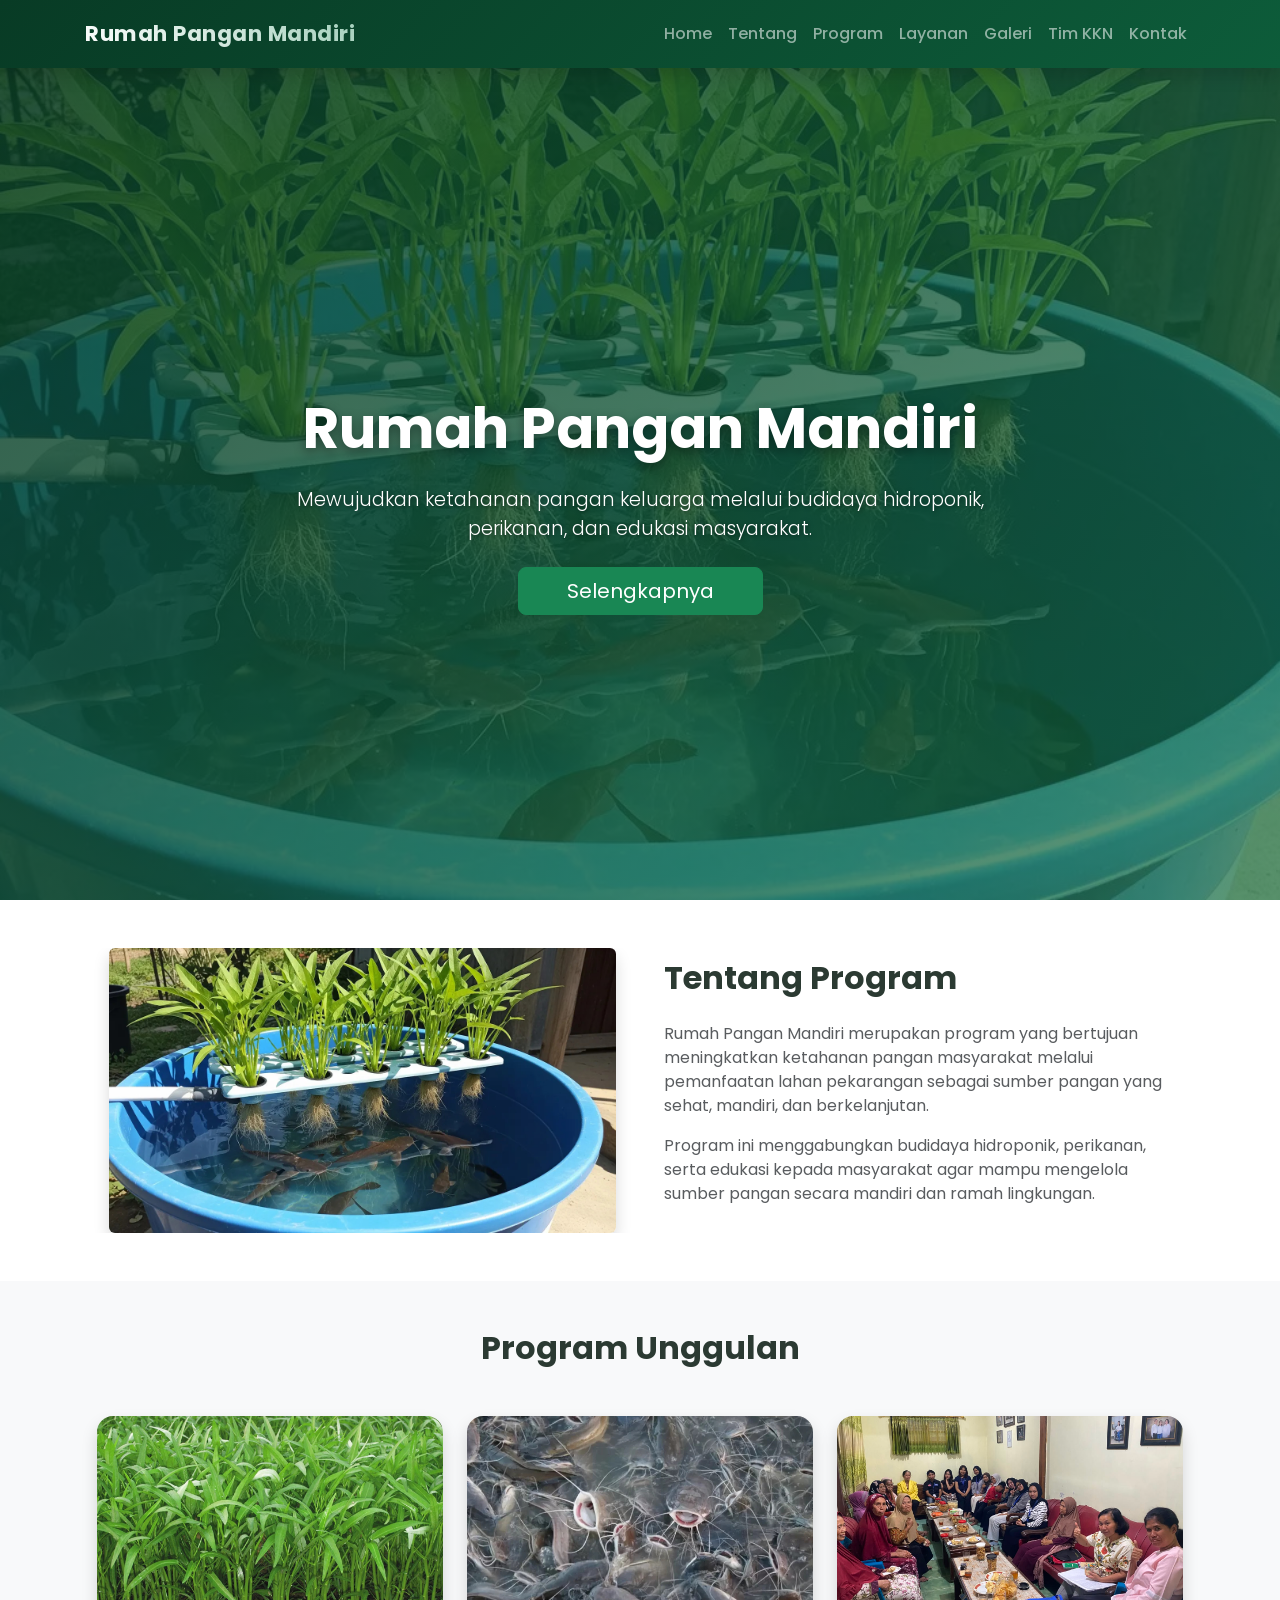
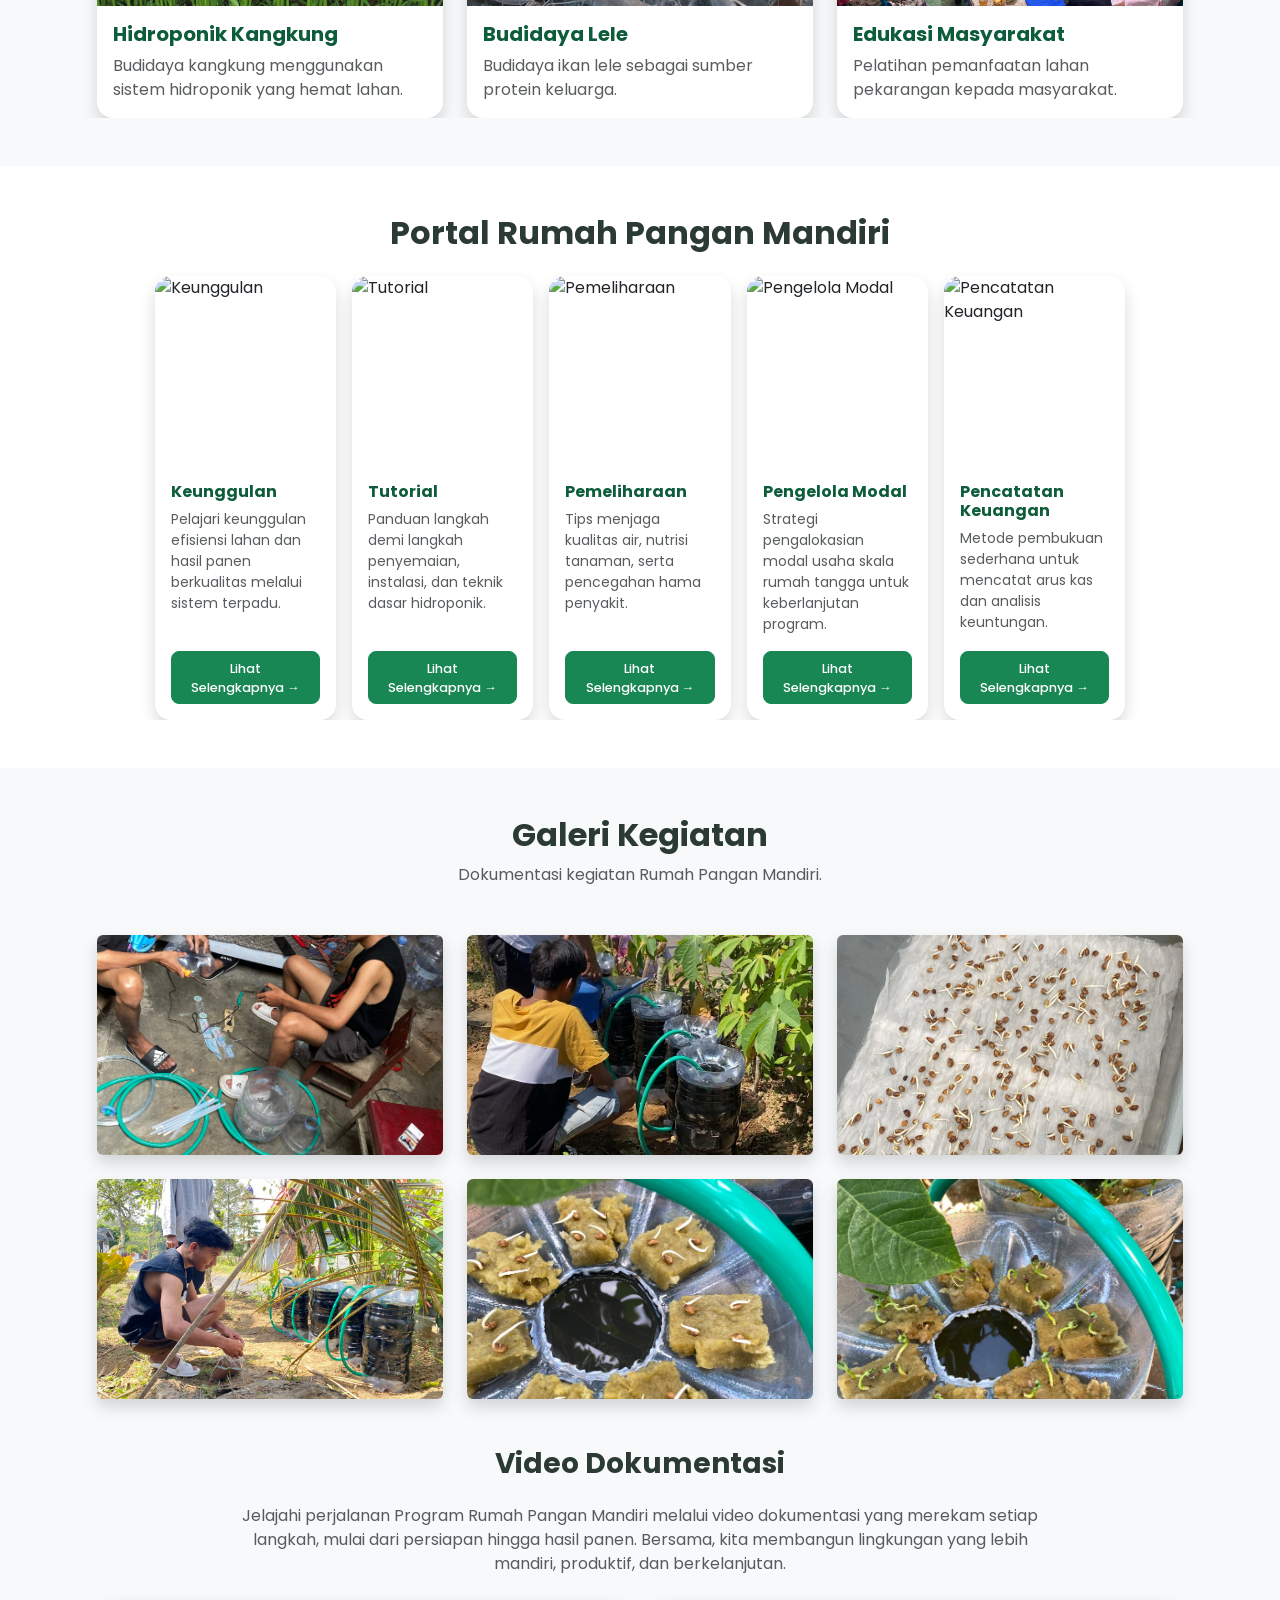
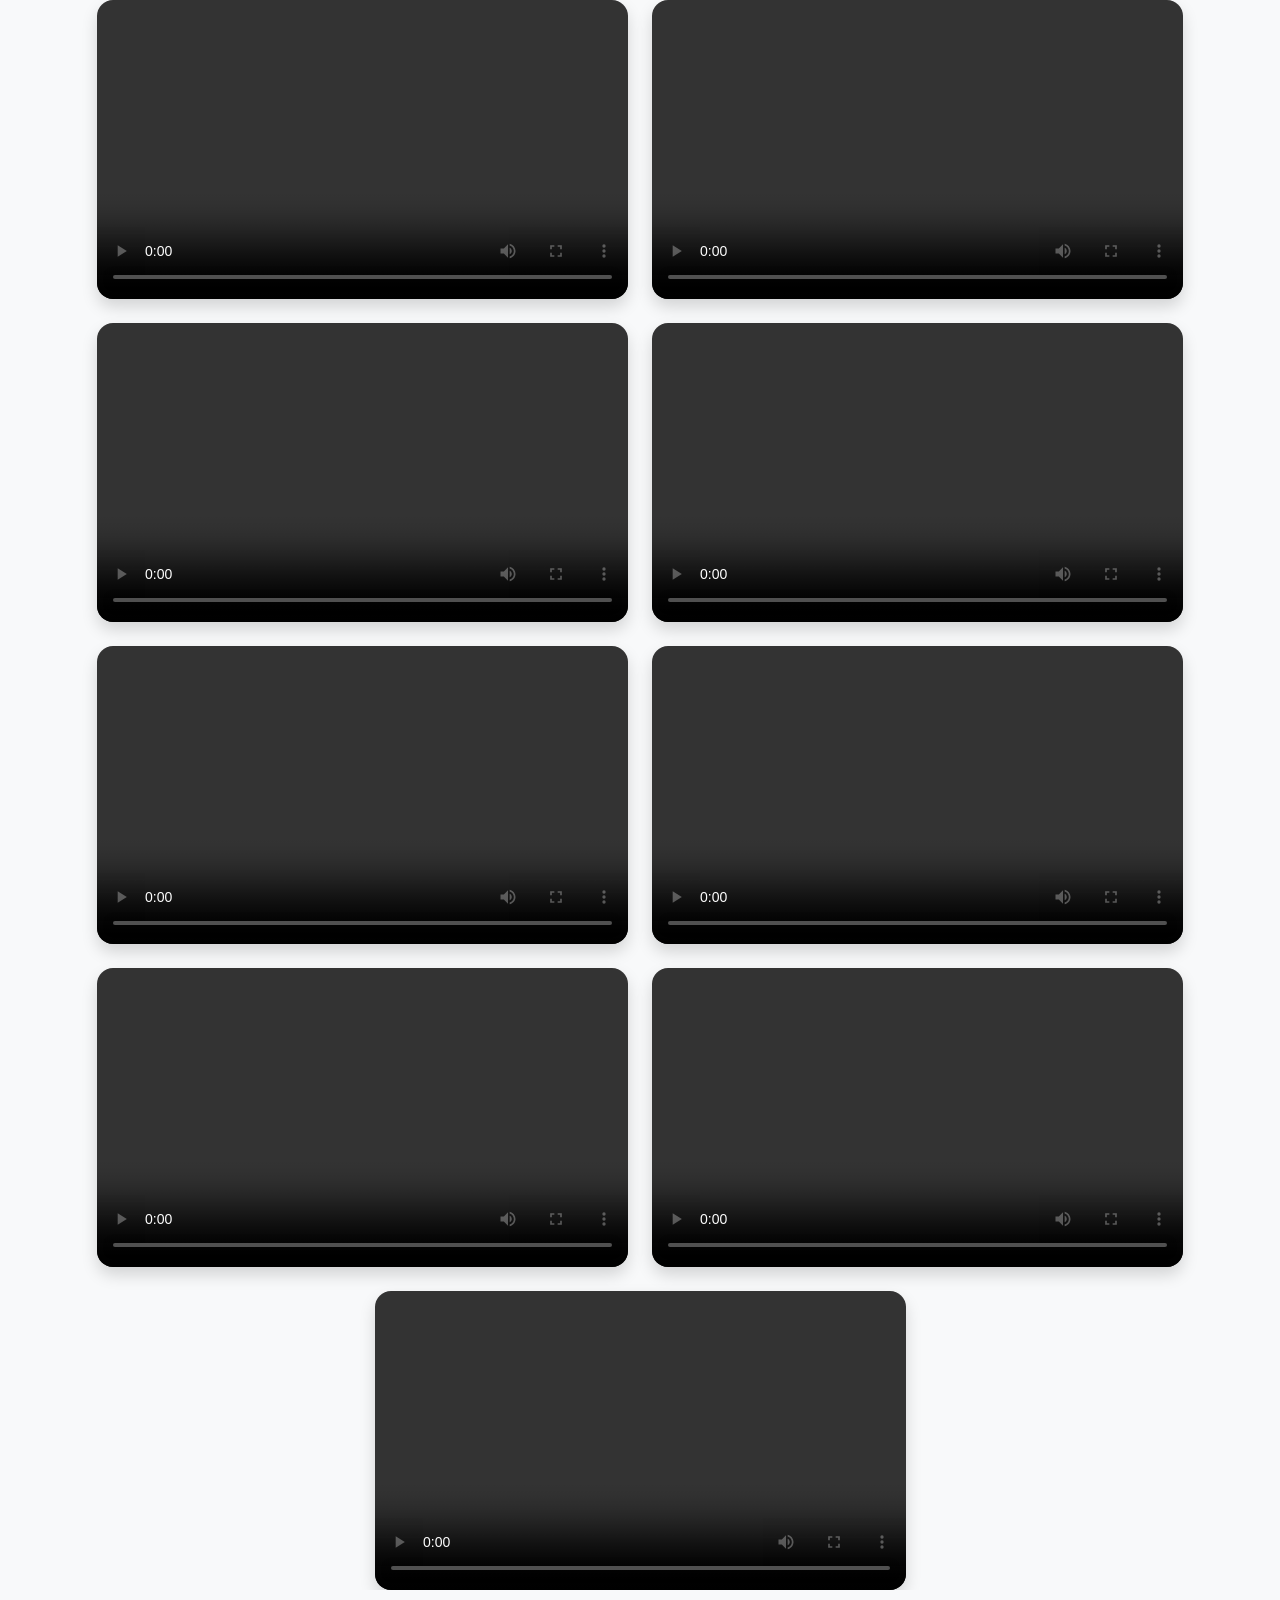
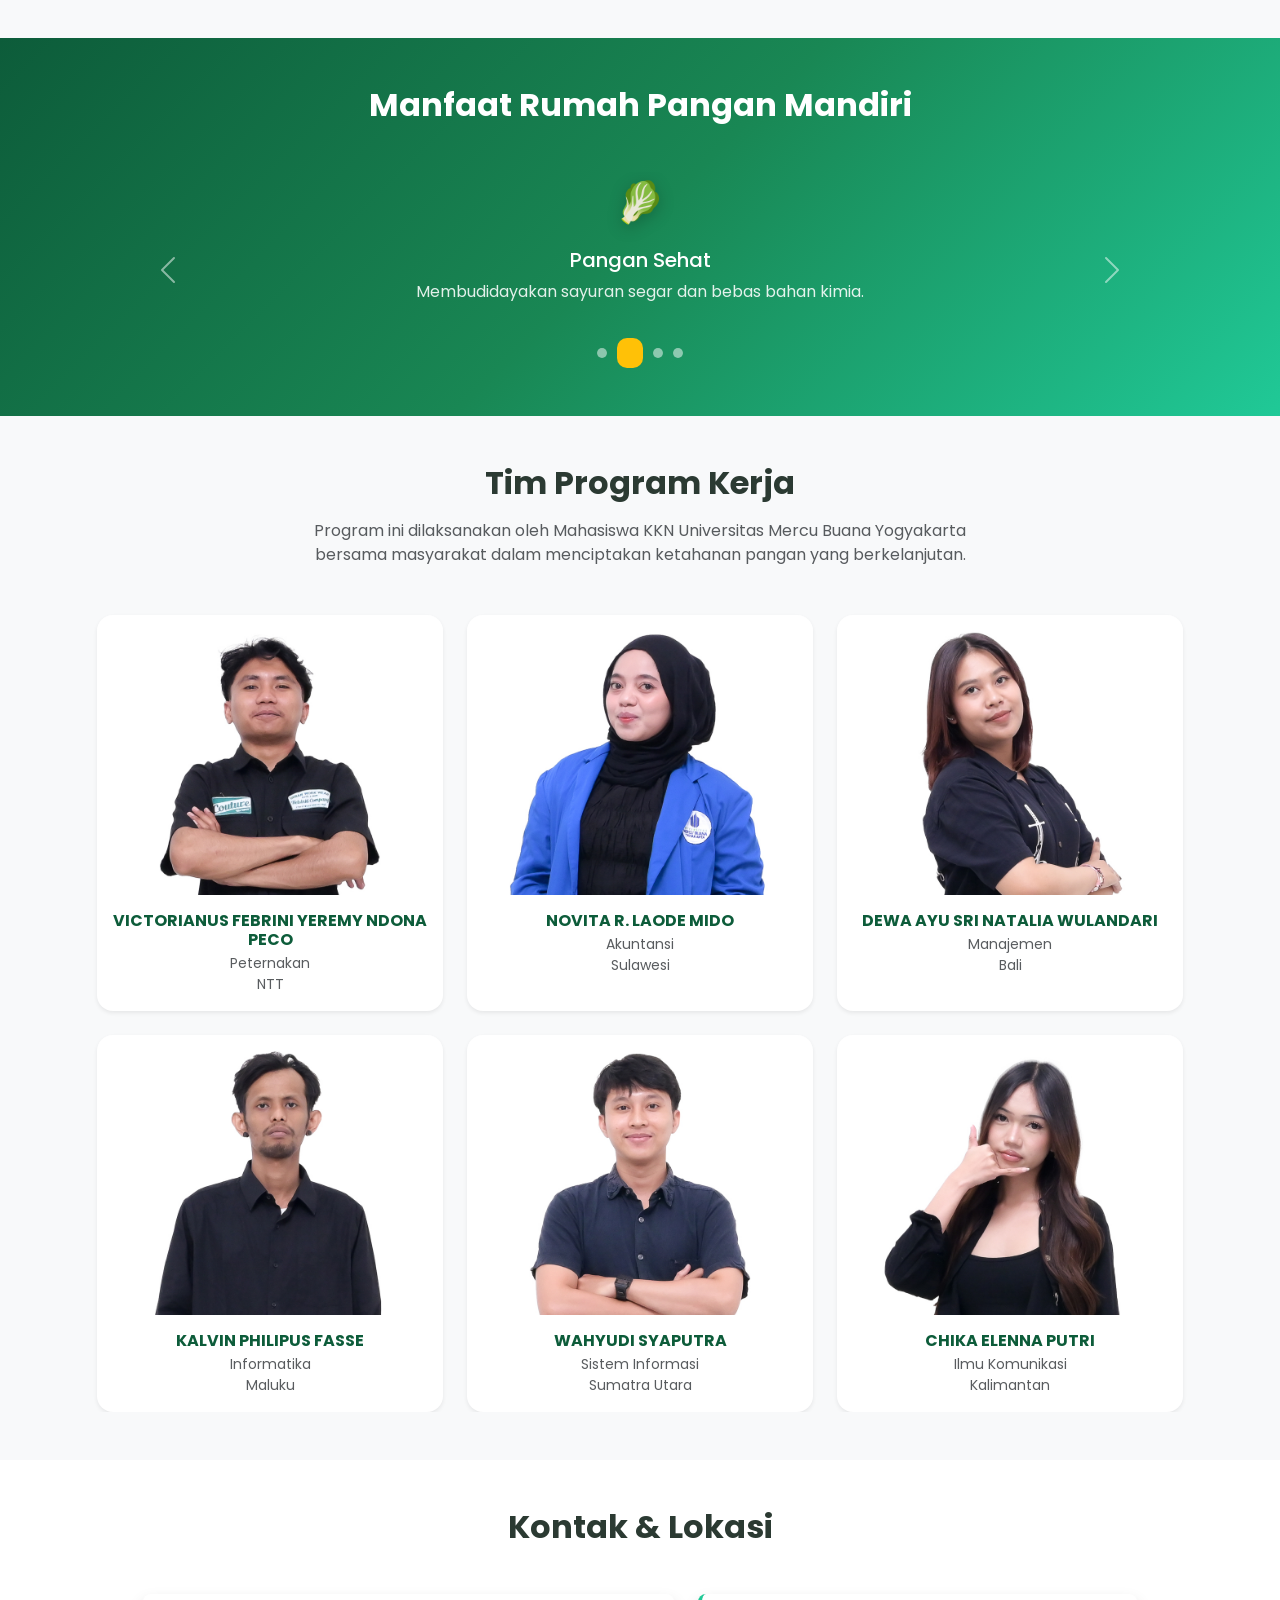
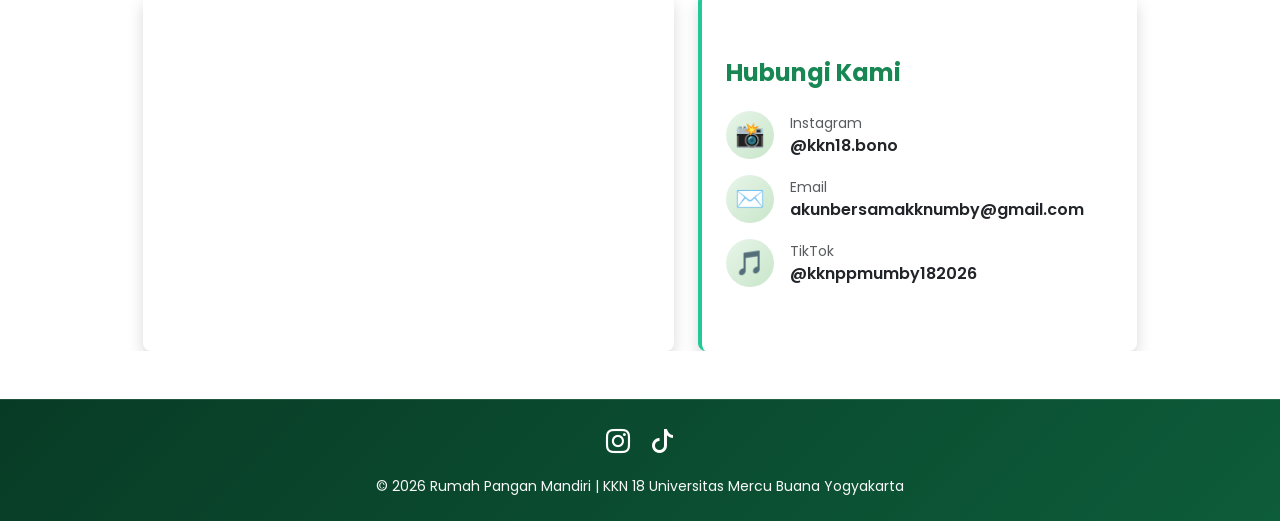
==== commit a55088a4: "Add files via upload" ====
--- a/index.html
+++ b/index.html
@@ -47,7 +47,7 @@
             Mewujudkan ketahanan pangan keluarga melalui budidaya hidroponik,
             perikanan, dan edukasi masyarakat.
         </p>
-        <a href="#tentang" class="btn btn-success btn-lg px-5">Selengkapnya</a>
+        <a href="#program" class="btn btn-success btn-lg px-5">Selengkapnya</a>
     </div>
 </section>
 
--- a/style.css
+++ b/style.css
@@ -1,5 +1,5 @@
 /* ==========================================================================
-   Global Variables & Typography
+   1. Global Variables & Base Styles
    ========================================================================== */
 :root {
     --primary-gradient: linear-gradient(135deg, #0d5c3a 0%, #198754 50%, #20c997 100%);
@@ -8,23 +8,58 @@
     --bg-light-gradient: linear-gradient(180deg, #f8f9fa 0%, #e8f5e9 100%);
     --card-gradient-hover: linear-gradient(180deg, rgba(255,255,255,1) 0%, rgba(232,245,233,0.3) 100%);
     --text-color: #2b3a32;
+    --navbar-height: 70px;
+}
+
+/* Fix Box Sizing untuk Seluruh Elemen */
+*, *::before, *::after {
+    box-sizing: border-box;
+}
+
+/* Anti-Bocor Kanan / Prevent Horizontal Scrollbar di Android & iOS */
+html, body {
+    width: 100%;
+    max-width: 100% !important;
+    overflow-x: hidden !important;
+    position: relative;
+    margin: 0;
+    padding: 0;
 }
 
 body {
     font-family: 'Poppins', sans-serif;
     color: var(--text-color);
     background: #ffffff;
-    overflow-x: hidden;
-}
-
-/* Smooth Scrolling untuk Navigasi Anchor Link */
+    padding-bottom: env(safe-area-inset-bottom);
+}
+
+/* Smooth Scrolling & Safe Padding untuk Anchor Link Navigasi */
 html {
     scroll-behavior: smooth;
-    scroll-padding-top: 70px;
-}
-
-/* ==========================================================================
-   Keyframes / Definisi Animasi
+    scroll-padding-top: var(--navbar-height);
+}
+
+/* Proteksi Media Agar Tidak Pernah Meluap Dari Container */
+img, video, iframe, object, embed {
+    max-width: 100%;
+    height: auto;
+}
+
+/* Netralkan Margin Row Bootstrap yang Sering Menyebabkan Scroll Horizontal */
+.row {
+    margin-left: 0 !important;
+    margin-right: 0 !important;
+}
+
+/* Proteksi Kontainer */
+.container, .container-fluid {
+    padding-left: 15px;
+    padding-right: 15px;
+    overflow: hidden;
+}
+
+/* ==========================================================================
+   2. Keyframes / Definisi Animasi
    ========================================================================== */
 @keyframes fadeInUp {
     from {
@@ -61,17 +96,20 @@
 }
 
 /* ==========================================================================
-   Navbar
+   3. Navbar
    ========================================================================== */
 .navbar {
     background: var(--primary-gradient-dark) !important;
     transition: all 0.3s ease-in-out;
     padding: 0.8rem 1rem;
+    padding-left: max(1rem, env(safe-area-inset-left));
+    padding-right: max(1rem, env(safe-area-inset-right));
     box-shadow: 0 4px 20px rgba(0, 0, 0, 0.15);
+    z-index: 1030;
 }
 
 .navbar-brand {
-    font-size: 1.25rem;
+    font-size: clamp(1.1rem, 2vw, 1.35rem);
     letter-spacing: 0.5px;
     background: linear-gradient(45deg, #ffffff, #a3cfbb);
     -webkit-background-clip: text;
@@ -95,21 +133,28 @@
 }
 
 /* ==========================================================================
-   Hero Section
+   4. Hero Section
    ========================================================================== */
 .hero {
     min-height: 100vh;
+    min-height: 100dvh; /* Dynamic Viewport Height untuk Browser Mobile */
     background: linear-gradient(135deg, rgba(8, 59, 37, 0.85) 0%, rgba(20, 108, 67, 0.7) 100%), 
                 url('img/bg/ab.jpg') no-repeat center center/cover;
     position: relative;
-    padding-top: 80px;
+    padding-top: calc(var(--navbar-height) + 20px);
+    display: flex;
+    align-items: center;
+    overflow: hidden; /* Mengunci animasi translateY agar tidak bikin bocor */
 }
 
 .hero-content {
     z-index: 2;
+    width: 100%;
 }
 
 .hero h1 {
+    font-size: clamp(1.8rem, 4.5vw + 0.5rem, 3.5rem);
+    line-height: 1.2;
     text-shadow: 0 4px 12px rgba(0, 0, 0, 0.4);
     animation: fadeInUp 0.8s cubic-bezier(0.16, 1, 0.3, 1) forwards;
 }
@@ -121,6 +166,7 @@
 }
 
 .hero p {
+    font-size: clamp(0.95rem, 1.5vw + 0.2rem, 1.2rem);
     max-width: 700px;
     margin-left: auto;
     margin-right: auto;
@@ -134,6 +180,8 @@
     border: none;
     color: #000;
     font-weight: 600;
+    padding: 0.65rem 1.75rem;
+    border-radius: 50px;
     animation: fadeInUp 0.8s cubic-bezier(0.16, 1, 0.3, 1) 0.4s forwards;
     opacity: 0;
     transition: all 0.3s ease;
@@ -146,15 +194,14 @@
 }
 
 /* ==========================================================================
-   Custom Buttons (Pengecilan Ukuran Tombol Lihat Selengkapnya)
-   ========================================================================== */
-/* Tambahkan class ini di HTML: class="btn btn-see-more" atau "btn btn-outline-success btn-see-more" */
+   5. Custom Buttons
+   ========================================================================== */
 .btn-see-more,
 .card .btn {
-    padding: 0.35rem 0.85rem !important;  /* Mengurangi padding atas-bawah dan kiri-kanan */
-    font-size: 0.7rem !important;       /* Mengecilkan ukuran font */
+    padding: 0.4rem 0.9rem !important;
+    font-size: clamp(0.75rem, 1vw, 0.85rem) !important;
     font-weight: 500;
-    border-radius: 8px;                    /* Sudut melengkung yang lebih kompak */
+    border-radius: 8px;
     transition: all 0.25s ease-in-out;
 }
 
@@ -165,13 +212,14 @@
 }
 
 /* ==========================================================================
-   Cards & Hover Effects (Program, Informasi, Tim)
+   6. Cards & Hover Effects
    ========================================================================== */
 .card {
     transition: transform 0.35s cubic-bezier(0.16, 1, 0.3, 1), box-shadow 0.35s ease, background 0.35s ease;
     border-radius: 16px;
     border: 1px solid rgba(25, 135, 84, 0.1);
     overflow: hidden;
+    height: 100%;
 }
 
 .card:hover {
@@ -181,7 +229,7 @@
 }
 
 .card-img-top {
-    height: 180px;
+    height: 200px;
     object-fit: cover;
     transition: transform 0.5s ease;
 }
@@ -196,7 +244,7 @@
 }
 
 /* ==========================================================================
-   Galeri & Media
+   7. Galeri & Media
    ========================================================================== */
 .gallery-section {
     background: var(--bg-light-gradient);
@@ -210,7 +258,7 @@
 
 .gallery-img {
     width: 100%;
-    height: 220px;
+    height: 240px;
     object-fit: cover;
     transition: transform 0.4s cubic-bezier(0.16, 1, 0.3, 1), opacity 0.3s ease, filter 0.3s ease;
 }
@@ -221,14 +269,15 @@
     filter: brightness(1.08);
 }
 
-/* Styling & Pengurangan Ukuran Video */
+/* Video Styling dengan Aspect Ratio Fleksibel */
 video {
     display: block;
     width: 100%;
-    max-width: 580px;          /* Batas lebar maksimum video agar proporsional */
-    max-height: 340px;         /* Batas tinggi maksimum */
-    margin: 0 auto;            /* Posisi tengah di dalam kontainer */
-    object-fit: cover;         /* Memastikan video terpotong rapi tanpa distorsi */
+    max-width: 680px;
+    aspect-ratio: 16 / 9;
+    height: auto;
+    margin: 0 auto;
+    object-fit: cover;
     border-radius: 12px;
     outline: none;
     box-shadow: 0 8px 24px rgba(0, 0, 0, 0.12);
@@ -254,6 +303,7 @@
     border: 1px solid rgba(255, 255, 255, 0.3);
     color: #fff;
     transition: all 0.2s ease;
+    cursor: pointer;
 }
 
 .gallery-btn:hover {
@@ -265,15 +315,18 @@
 .modal.show #modalImage {
     animation: zoomIn 0.3s ease-out forwards;
     border-radius: 12px;
-}
-
-/* ==========================================================================
-   Benefit Carousel Section
+    max-height: 85vh;
+    object-fit: contain;
+}
+
+/* ==========================================================================
+   8. Benefit Carousel Section
    ========================================================================== */
 .benefit {
     background: var(--primary-gradient);
     color: #ffffff;
     position: relative;
+    overflow: hidden;
 }
 
 .benefit h2 {
@@ -309,7 +362,7 @@
 }
 
 /* ==========================================================================
-   Kontak & Lokasi Section
+   9. Kontak & Lokasi Section
    ========================================================================== */
 .contact-section {
     background: var(--bg-light-gradient);
@@ -317,11 +370,20 @@
 
 .map-container {
     min-height: 350px;
+    height: 100%;
     border-radius: 16px;
     overflow: hidden;
     box-shadow: 0 10px 25px rgba(0, 0, 0, 0.08);
 }
 
+.map-container iframe {
+    width: 100% !important;
+    max-width: 100% !important;
+    height: 100%;
+    min-height: 350px;
+    border: 0;
+}
+
 .contact-info {
     border-left: 4px solid #20c997;
     padding-left: 1.25rem;
@@ -330,6 +392,7 @@
 .contact-icon {
     width: 48px;
     height: 48px;
+    flex-shrink: 0;
     background: linear-gradient(135deg, #e8f5e9 0%, #c8e6c9 100%);
     color: #0d5c3a;
     border-radius: 50%;
@@ -347,11 +410,12 @@
 }
 
 /* ==========================================================================
-   Footer
+   10. Footer
    ========================================================================== */
 footer {
     background: var(--primary-gradient-dark);
     border-top: 1px solid rgba(255, 255, 255, 0.1);
+    padding-bottom: max(1.5rem, env(safe-area-inset-bottom));
 }
 
 footer a {
@@ -364,34 +428,242 @@
     color: #20c997 !important;
 }
 
-/* ==========================================================================
-   Responsive Breakpoints Adjustments
-   ========================================================================== */
-@media (max-width: 768px) {
+.instagram-link {
+    font-size: 1rem;
+}
+
+/* ==========================================================================
+   11. RESPONSIVE BREAKPOINTS (PC, Laptop, iPad, Android & iPhone)
+   ========================================================================== */
+
+/* PC Layar Sangat Besar (≥ 1400px) */
+@media (min-width: 1400px) {
+    .container {
+        max-width: 1320px;
+    }
+    .card-img-top {
+        height: 220px;
+    }
+    .gallery-img {
+        height: 260px;
+    }
+}
+
+/* Laptop & Desktop Standar (992px - 1399px) */
+@media (min-width: 992px) and (max-width: 1399px) {
+    .hero {
+        padding-top: calc(var(--navbar-height) + 40px);
+    }
+    .card-img-top {
+        height: 190px;
+    }
+    .gallery-img {
+        height: 220px;
+    }
+}
+
+/* iPad / Tablet Portrait & Landscape (768px - 991px) */
+@media (min-width: 768px) and (max-width: 991px) {
+    html {
+        scroll-padding-top: 65px;
+    }
+
+    .hero {
+        padding-top: 90px;
+        padding-bottom: 60px;
+        min-height: auto;
+    }
+
+    .card-img-top {
+        height: 180px;
+    }
+
+    .gallery-img {
+        height: 200px;
+    }
+
+    video {
+        max-width: 90%;
+    }
+
+    .contact-info {
+        margin-bottom: 2rem;
+    }
+}
+
+/* Android & iPhone / Smartphone Standar (≤ 767px) */
+@media (max-width: 767px) {
+    html {
+        scroll-padding-top: 60px;
+    }
+
+    .hero {
+        padding-top: 80px;
+        padding-bottom: 50px;
+        min-height: auto;
+        text-align: center;
+    }
+
+    .hero .btn-primary {
+        width: 100%;
+        max-width: 280px;
+        padding: 0.75rem 1.5rem;
+    }
+
+    .card-img-top {
+        height: 170px;
+    }
+
+    .gallery-img {
+        height: 180px;
+    }
+
+    video {
+        max-width: 100%;
+        border-radius: 10px;
+    }
+
+    .btn-see-more,
+    .card .btn {
+        padding: 0.45rem 0.85rem !important;
+        font-size: 0.8rem !important;
+        width: 100%; /* Tombol full-width di HP agar mudah ditap */
+        text-align: center;
+    }
+
+    .contact-info {
+        border-left: none;
+        border-top: 3px solid #20c997;
+        padding-left: 0;
+        padding-top: 1rem;
+    }
+
+    .map-container {
+        min-height: 260px;
+    }
+
+    .gallery-btn {
+        width: 40px;
+        height: 40px;
+        font-size: 1rem;
+    }
+}
+
+/* HP Layar Kecil (≤ 380px) — Contoh: iPhone SE, Android Compact */
+@media (max-width: 380px) {
+    .navbar-brand {
+        font-size: 1rem;
+    }
+
     .hero h1 {
-        font-size: 2.2rem;
-    }
-    
+        font-size: 1.6rem;
+    }
+
+    .gallery-img {
+        height: 150px;
+    }
+
+    .contact-icon {
+        width: 40px;
+        height: 40px;
+        font-size: 0.9rem;
+    }
+}
+
+/* Mode Landscape di HP */
+@media (max-height: 500px) and (orientation: landscape) {
+    .hero {
+        min-height: auto;
+        padding-top: 90px;
+        padding-bottom: 40px;
+    }
+}
+/* ==========================================================================
+   12. Responsive Khusus Android / Smartphone (< 500px)
+   ========================================================================== */
+@media (max-width: 500px) {
+    /* Mencegah padding kontainer terlalu lebar di layar sempit */
+    .container, .container-fluid {
+        padding-left: 12px;
+        padding-right: 12px;
+    }
+
+    /* Penyesuaian Header & Navbar */
+    .navbar {
+        padding: 0.6rem 0.8rem;
+    }
+
+    .navbar-brand {
+        font-size: 1.05rem;
+    }
+
+    /* Penyesuaian Hero Section */
+    .hero {
+        padding-top: calc(var(--navbar-height) + 15px);
+        padding-bottom: 40px;
+    }
+
+    .hero h1 {
+        font-size: 1.75rem;
+        line-height: 1.25;
+    }
+
     .hero p {
-        font-size: 1rem;
-    }
-    
+        font-size: 0.9rem;
+        line-height: 1.4;
+        margin-bottom: 1.25rem;
+    }
+
+    /* Kartu & Gambar */
+    .card-img-top {
+        height: 160px;
+    }
+
+    .card-body {
+        padding: 1rem;
+    }
+
+    .card-title {
+        font-size: 1.05rem;
+    }
+
+    /* Galeri & Media */
     .gallery-img {
         height: 160px;
     }
-    
-    .card-img-top {
-        height: 160px;
-    }
 
     video {
-        max-width: 100%;       /* Pada layar smartphone video menyesuaikan lebar layar */
-        max-height: 240px;      /* Menyesuaikan tinggi di layar HP */
-    }
-
+        border-radius: 8px;
+    }
+
+    /* Tombol Responsif (Mudah Ditap / Touch-friendly) */
     .btn-see-more,
-    .card .btn {
-        padding: 0.3rem 0.75rem !important;
-        font-size: 0.775rem !important;
-    }
-}+    .card .btn,
+    .hero .btn-primary {
+        width: 100%;
+        display: block;
+        padding: 0.6rem 1rem !important;
+        font-size: 0.85rem !important;
+        text-align: center;
+    }
+
+    /* Kontak & Peta */
+    .map-container {
+        min-height: 240px;
+    }
+
+    .contact-icon {
+        width: 42px;
+        height: 42px;
+        font-size: 0.7rem;
+    }
+        a.fw-semibold {
+        font-size: 0.7rem; /* sekitar 13.6px */
+    }
+        .instagram-link {
+        font-size: 0.7rem; /* 12.8px */
+    }
+        .instagram-link {
+        font-size: 0.7rem; /* 12px */
+    }
+}
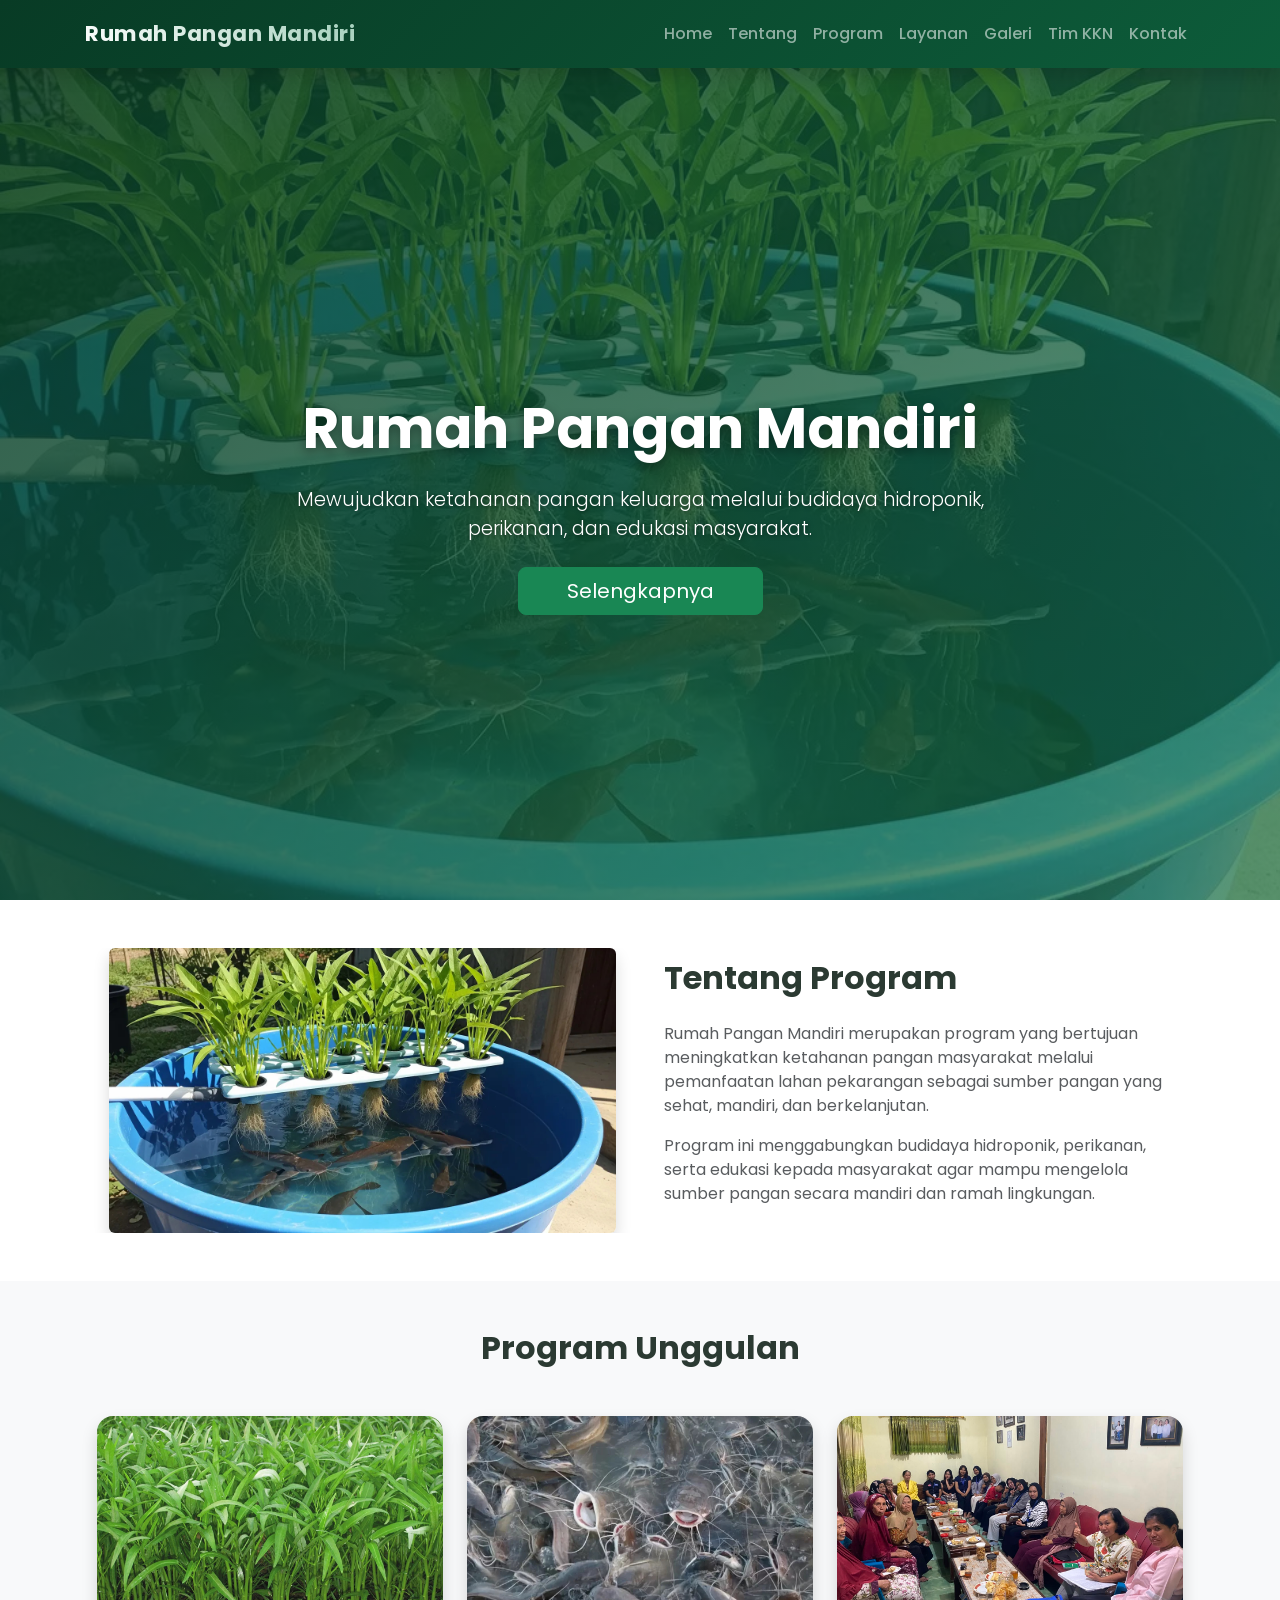
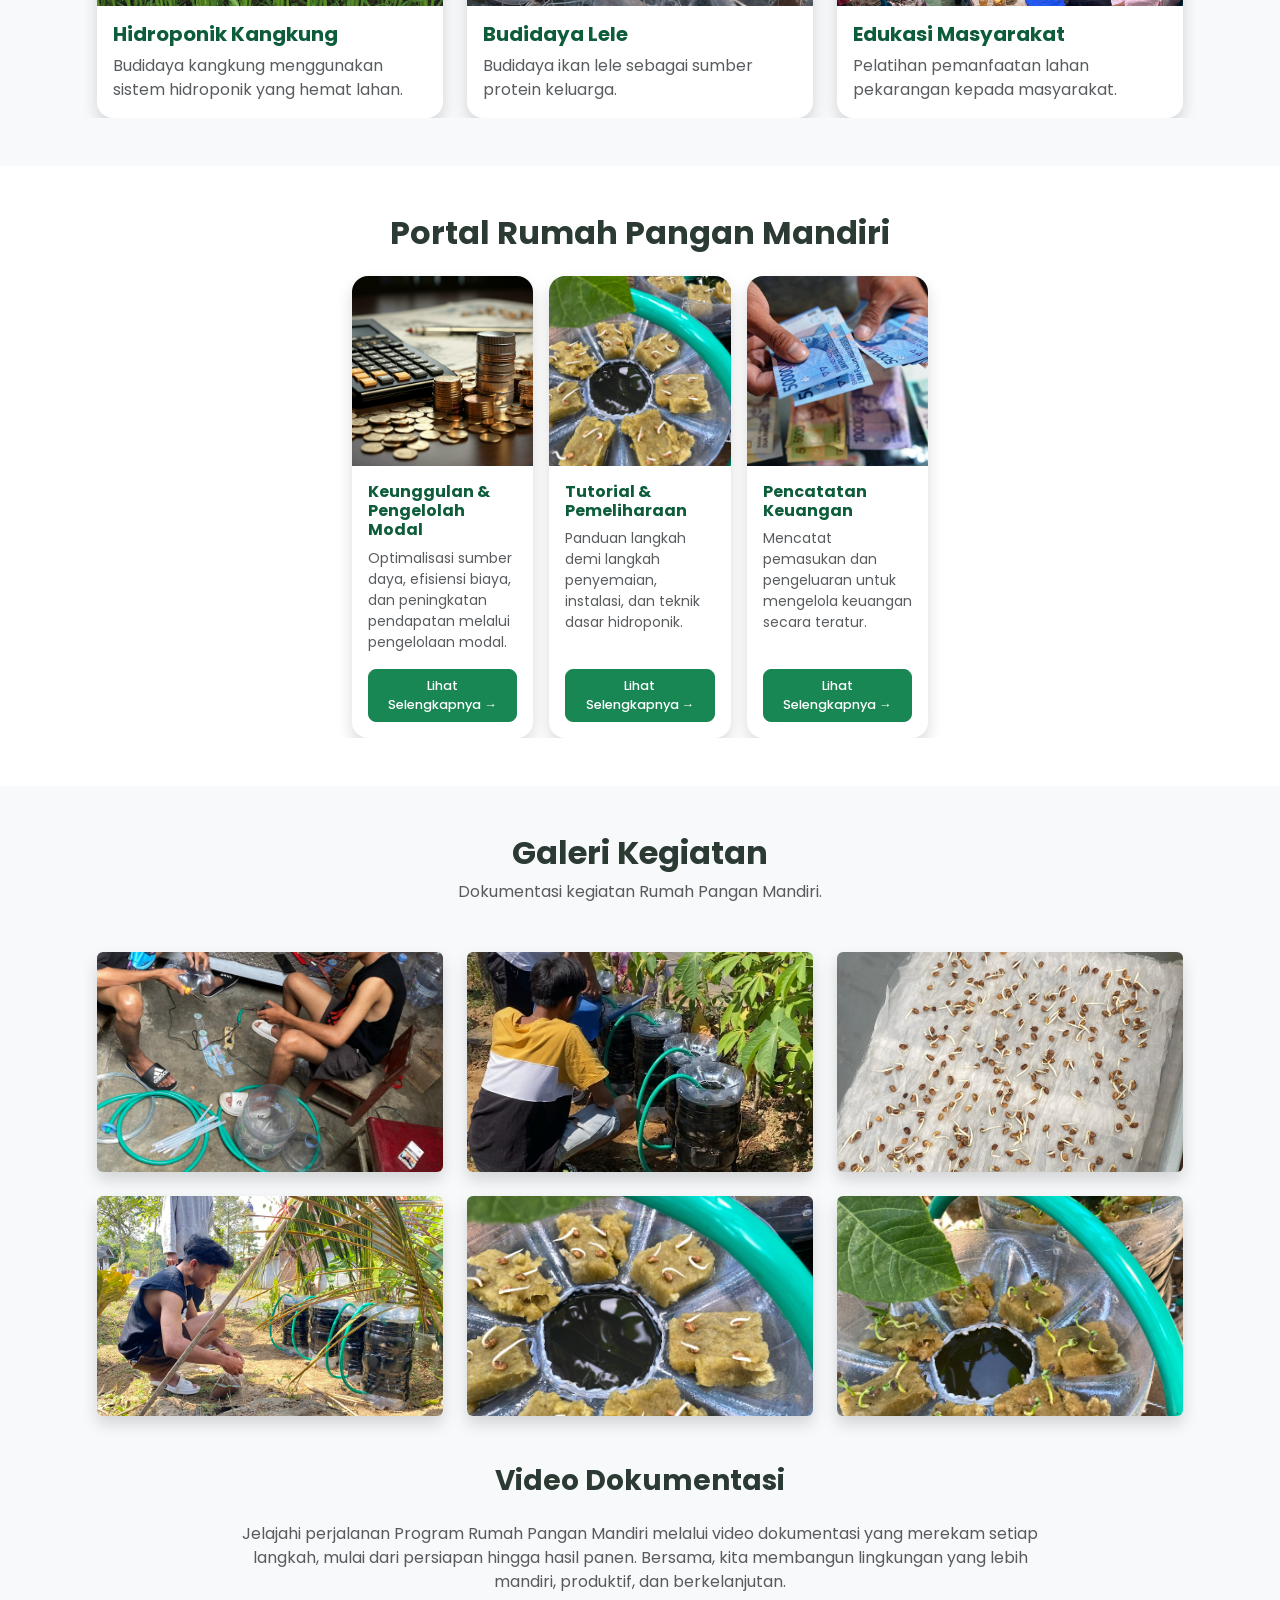
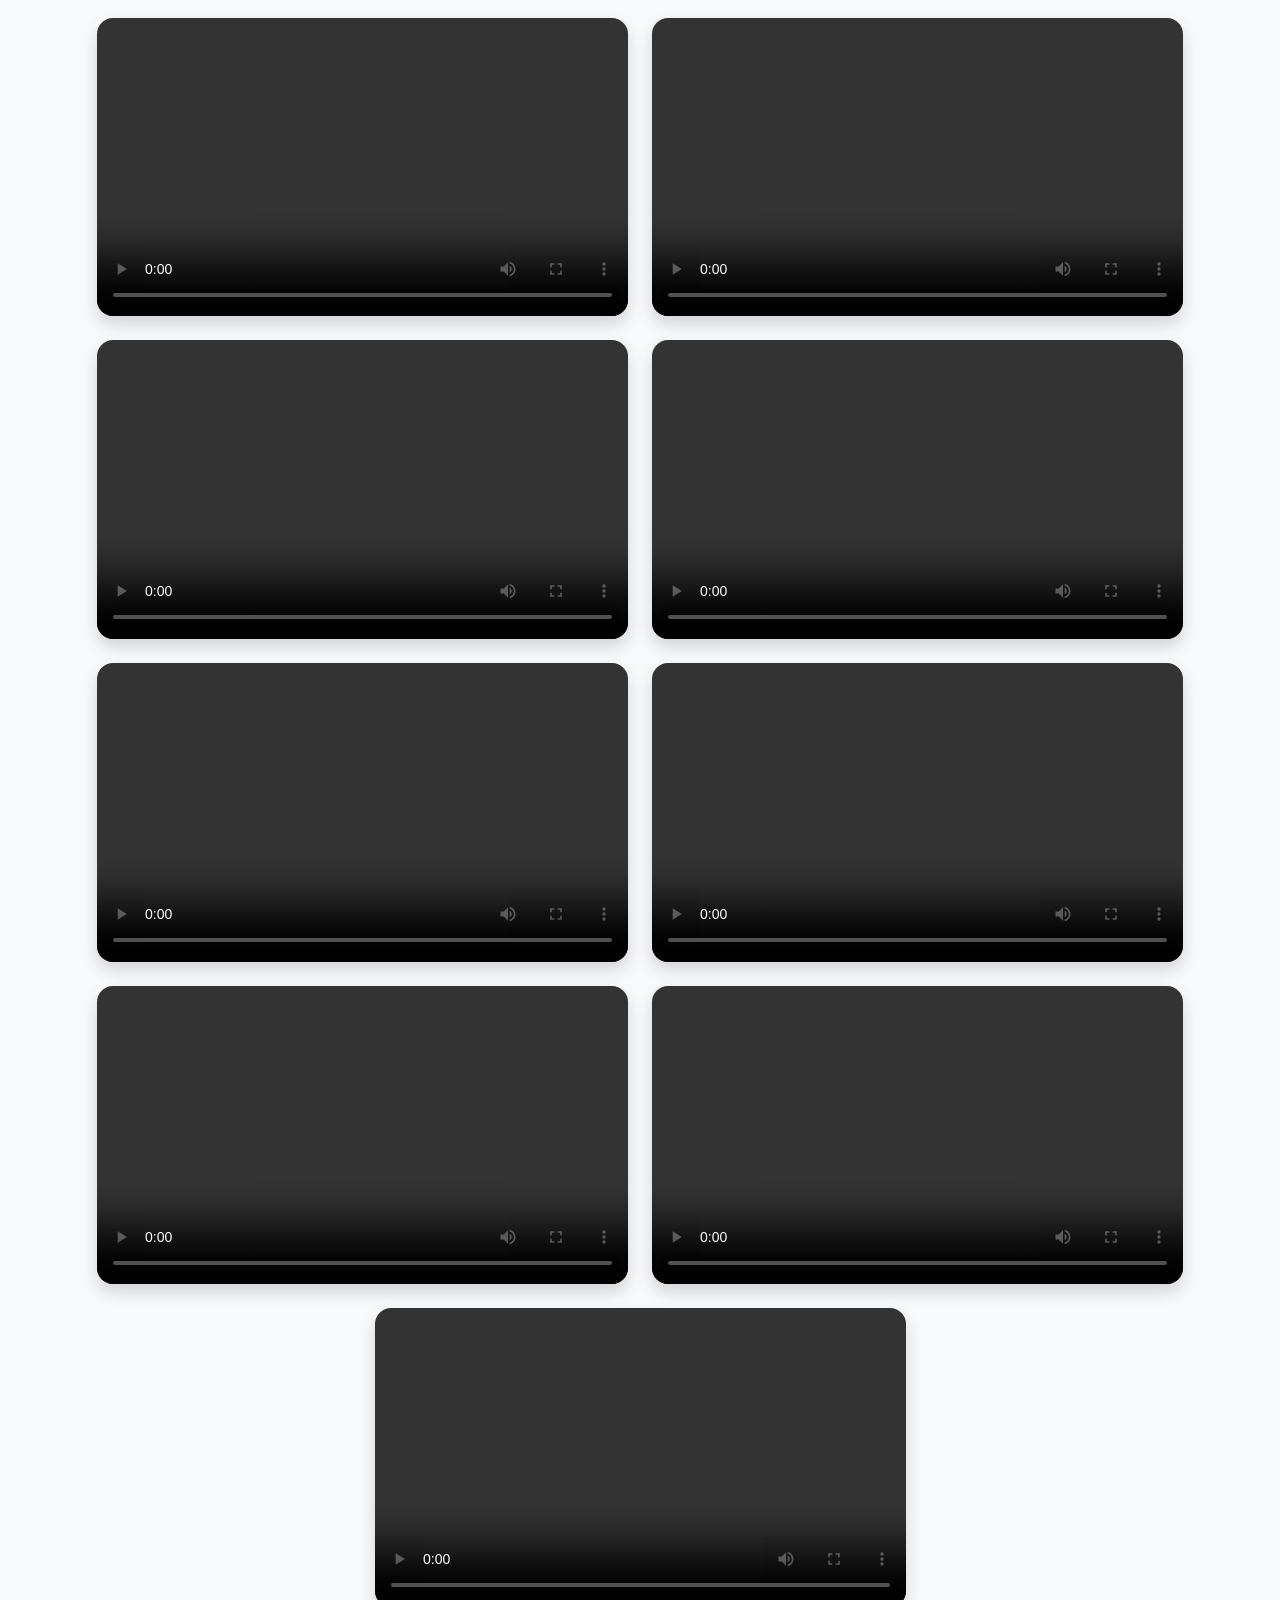
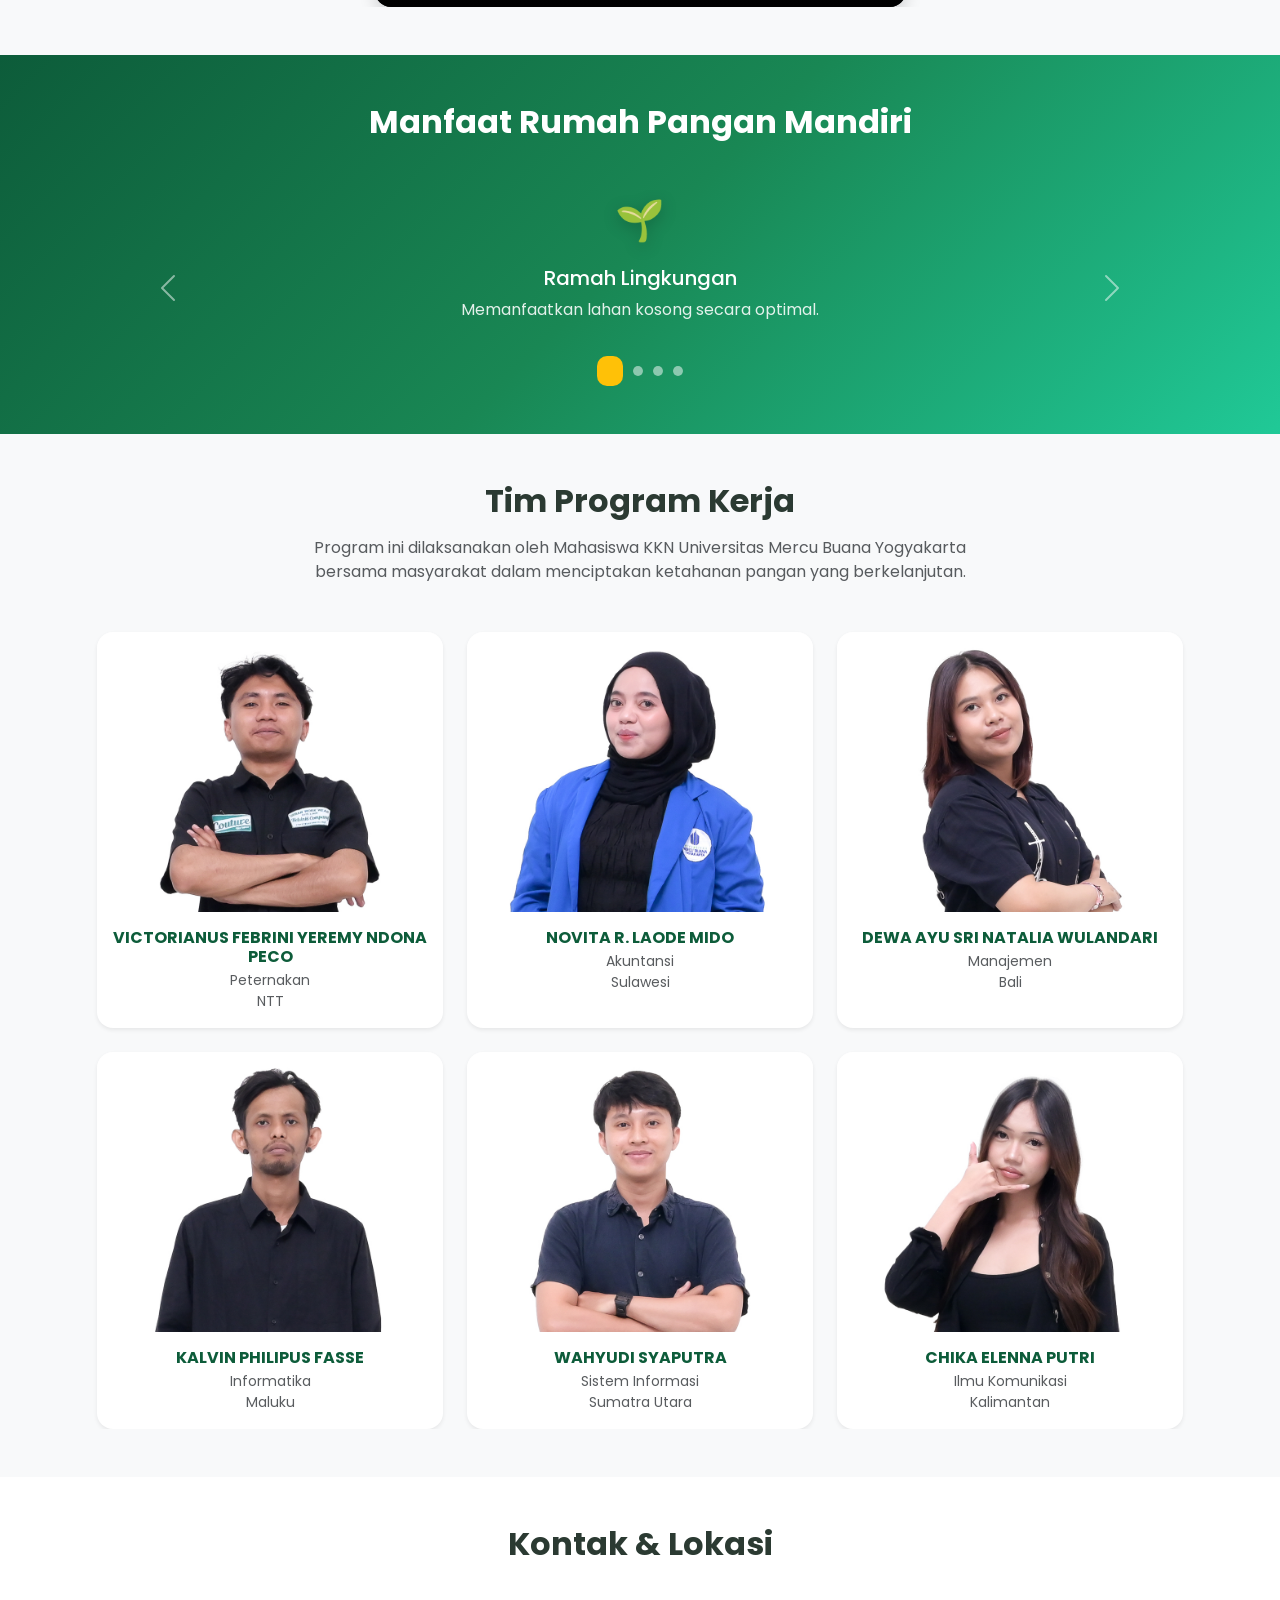
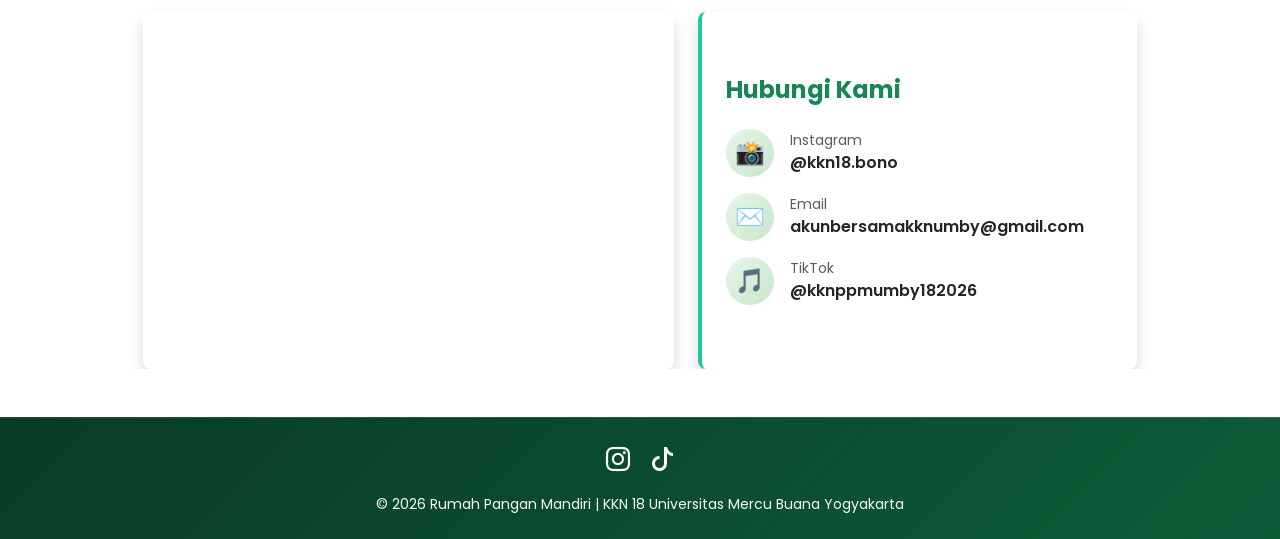
==== commit dc5d424e: "Add files via upload" ====
--- a/index.html
+++ b/index.html
@@ -116,72 +116,43 @@
     <div class="container-fluid px-lg-5">
         <h2 class="text-center fw-bold mb-4">Portal Rumah Pangan Mandiri</h2>
         <div class="row g-3 justify-content-center">
-            
             <div class="col-xl-2 col-lg-4 col-md-4 col-sm-6">
                 <div class="card shadow h-100 border-0">
-                    <img src="img/hidroponik.jpg" class="card-img-top" alt="Keunggulan">
+                    <img src="portal/Keunggulan/img/pr1.jpg" class="card-img-top" alt="Keunggulan">
                     <div class="card-body d-flex flex-column p-3">
-                        <h5 class="card-title fs-6 fw-bold">Keunggulan</h5>
+                        <h5 class="card-title fs-6 fw-bold">Keunggulan & Pengelolah Modal</h5>
                         <p class="card-text small text-muted">
-                            Pelajari keunggulan efisiensi lahan dan hasil panen berkualitas melalui sistem terpadu.
-                        </p>
-                        <a href="keunggulan.html" class="btn btn-success btn-sm mt-auto">Lihat Selengkapnya →</a>
-                    </div>
-                </div>
-            </div>
-
+                            Optimalisasi sumber daya, efisiensi biaya, dan peningkatan pendapatan
+                            melalui pengelolaan modal.                        </p>
+                        <a href="portal/Keunggulan/index.html" class="btn btn-success btn-sm mt-auto">Lihat Selengkapnya →</a>
+                    </div>
+                </div>
+            </div>
             <div class="col-xl-2 col-lg-4 col-md-4 col-sm-6">
                 <div class="card shadow h-100 border-0">
-                    <img src="img/tutor.jpg" class="card-img-top" alt="Tutorial">
+                    <img src="img/4.jpg" class="card-img-top" alt="Tutorial">
                     <div class="card-body d-flex flex-column p-3">
-                        <h5 class="card-title fs-6 fw-bold">Tutorial</h5>
+                        <h5 class="card-title fs-6 fw-bold">Tutorial & Pemeliharaan</h5>
                         <p class="card-text small text-muted">
                             Panduan langkah demi langkah penyemaian, instalasi, dan teknik dasar hidroponik.
                         </p>
-                        <a href="tutor.html" class="btn btn-success btn-sm mt-auto">Lihat Selengkapnya →</a>
-                    </div>
-                </div>
-            </div>
-
+                        <a href="portal/Tutorial/index.html" class="btn btn-success btn-sm mt-auto">Lihat Selengkapnya →</a>
+                    </div>
+                </div>
+            </div>
             <div class="col-xl-2 col-lg-4 col-md-4 col-sm-6">
                 <div class="card shadow h-100 border-0">
-                    <img src="img/pemiliharaan.jpg" class="card-img-top" alt="Pemeliharaan">
-                    <div class="card-body d-flex flex-column p-3">
-                        <h5 class="card-title fs-6 fw-bold">Pemeliharaan</h5>
-                        <p class="card-text small text-muted">
-                            Tips menjaga kualitas air, nutrisi tanaman, serta pencegahan hama penyakit.
-                        </p>
-                        <a href="pemiliharaan.html" class="btn btn-success btn-sm mt-auto">Lihat Selengkapnya →</a>
-                    </div>
-                </div>
-            </div>
-
-            <div class="col-xl-2 col-lg-4 col-md-4 col-sm-6">
-                <div class="card shadow h-100 border-0">
-                    <img src="img/pengelola modal.jpg" class="card-img-top" alt="Pengelola Modal">
-                    <div class="card-body d-flex flex-column p-3">
-                        <h5 class="card-title fs-6 fw-bold">Pengelola Modal</h5>
-                        <p class="card-text small text-muted">
-                            Strategi pengalokasian modal usaha skala rumah tangga untuk keberlanjutan program.
-                        </p>
-                        <a href="modal.html" class="btn btn-success btn-sm mt-auto">Lihat Selengkapnya →</a>
-                    </div>
-                </div>
-            </div>
-
-            <div class="col-xl-2 col-lg-4 col-md-4 col-sm-6">
-                <div class="card shadow h-100 border-0">
-                    <img src="img/keuangan.jpg" class="card-img-top" alt="Pencatatan Keuangan">
+                    <img src="portal/Keunggulan/img/fn1.jpg" class="card-img-top" alt="Pengelola Modal">
                     <div class="card-body d-flex flex-column p-3">
                         <h5 class="card-title fs-6 fw-bold">Pencatatan Keuangan</h5>
                         <p class="card-text small text-muted">
-                            Metode pembukuan sederhana untuk mencatat arus kas dan analisis keuntungan.
-                        </p>
-                        <a href="keuangan.html" class="btn btn-success btn-sm mt-auto">Lihat Selengkapnya →</a>
-                    </div>
-                </div>
-            </div>
-
+                            Mencatat pemasukan dan pengeluaran untuk mengelola keuangan secara teratur.
+                            <p></p>
+                        <a href="https://docs.google.com/spreadsheets/d/1bnaYwg2Vcv2hIpWgy_y9KQnThpHxsO9F/edit?usp=sharing&ouid=109443659187447662583&rtpof=true&sd=true"
+                        class="btn btn-success btn-sm mt-auto">Lihat Selengkapnya →</a>
+                    </div>
+                </div>
+            </div>
         </div>
     </div>
 </section>
--- a/style.css
+++ b/style.css
@@ -666,4 +666,4 @@
         .instagram-link {
         font-size: 0.7rem; /* 12px */
     }
-}
+}
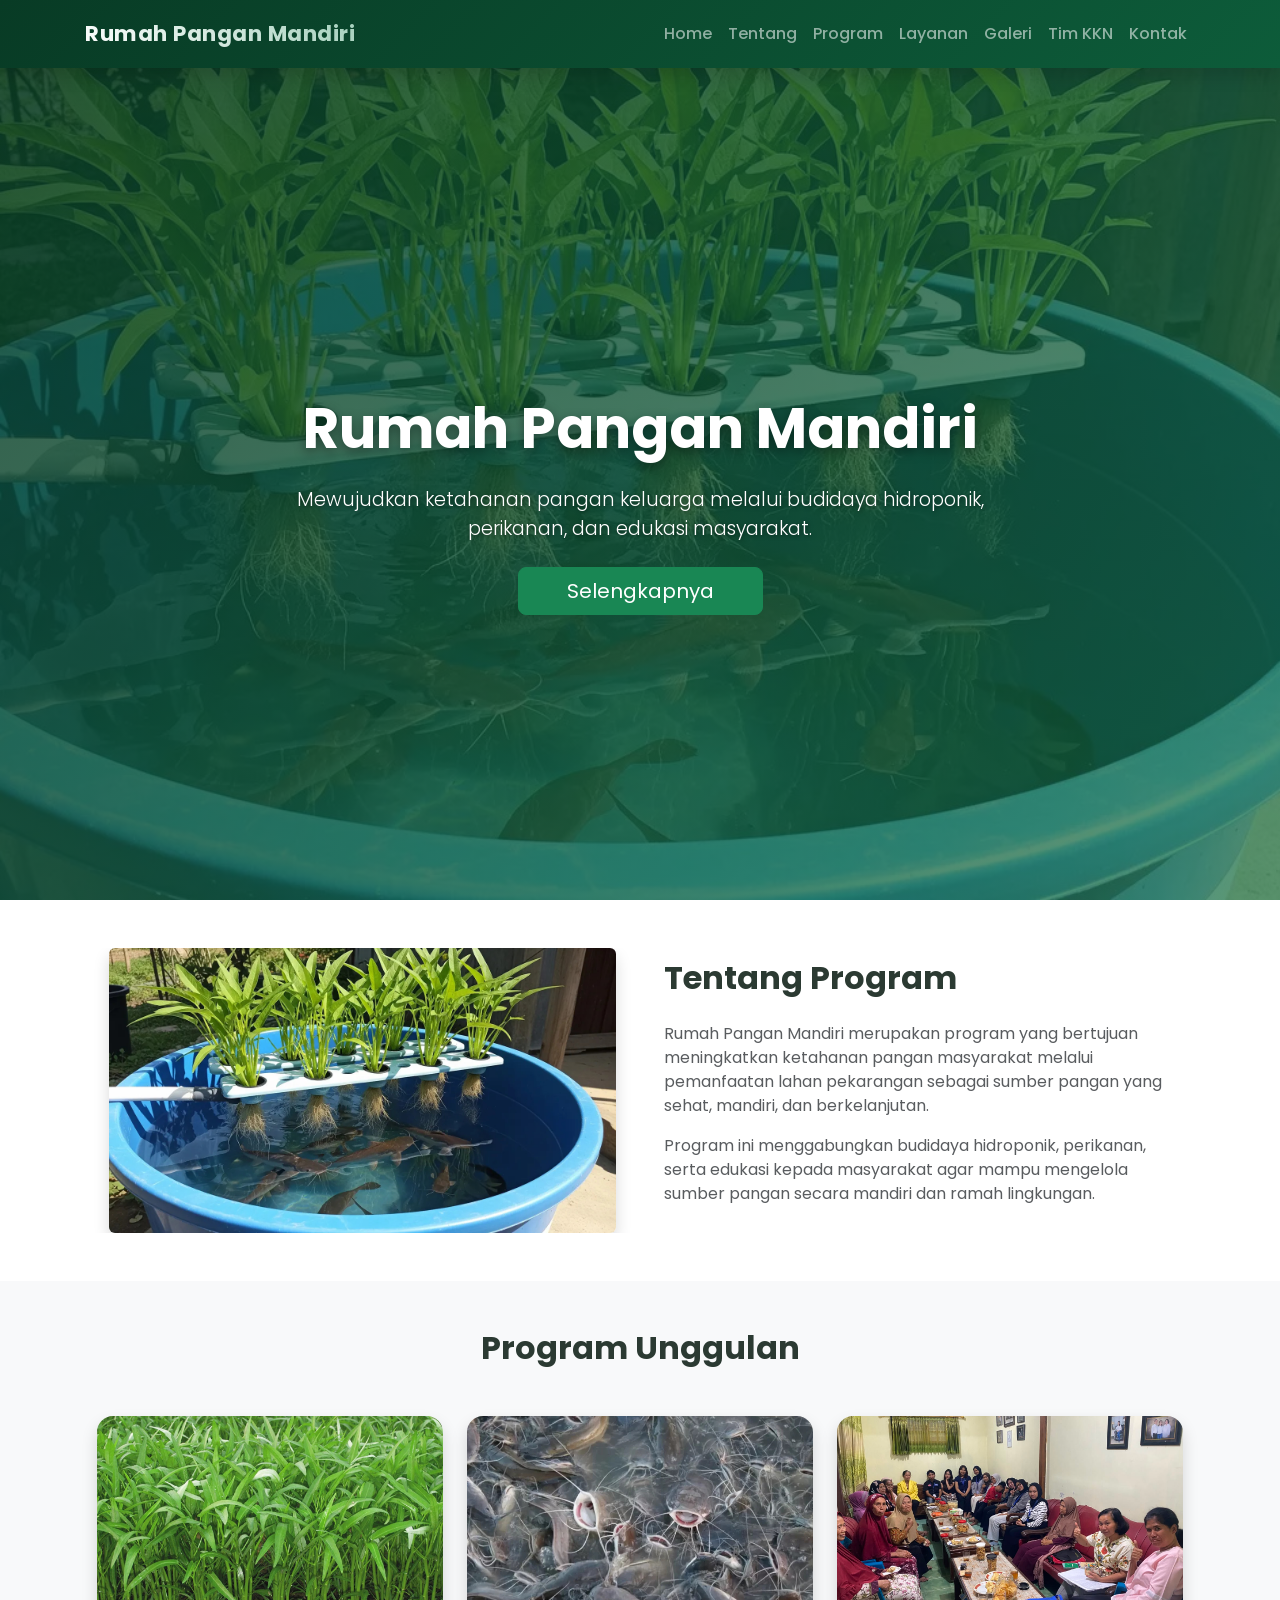
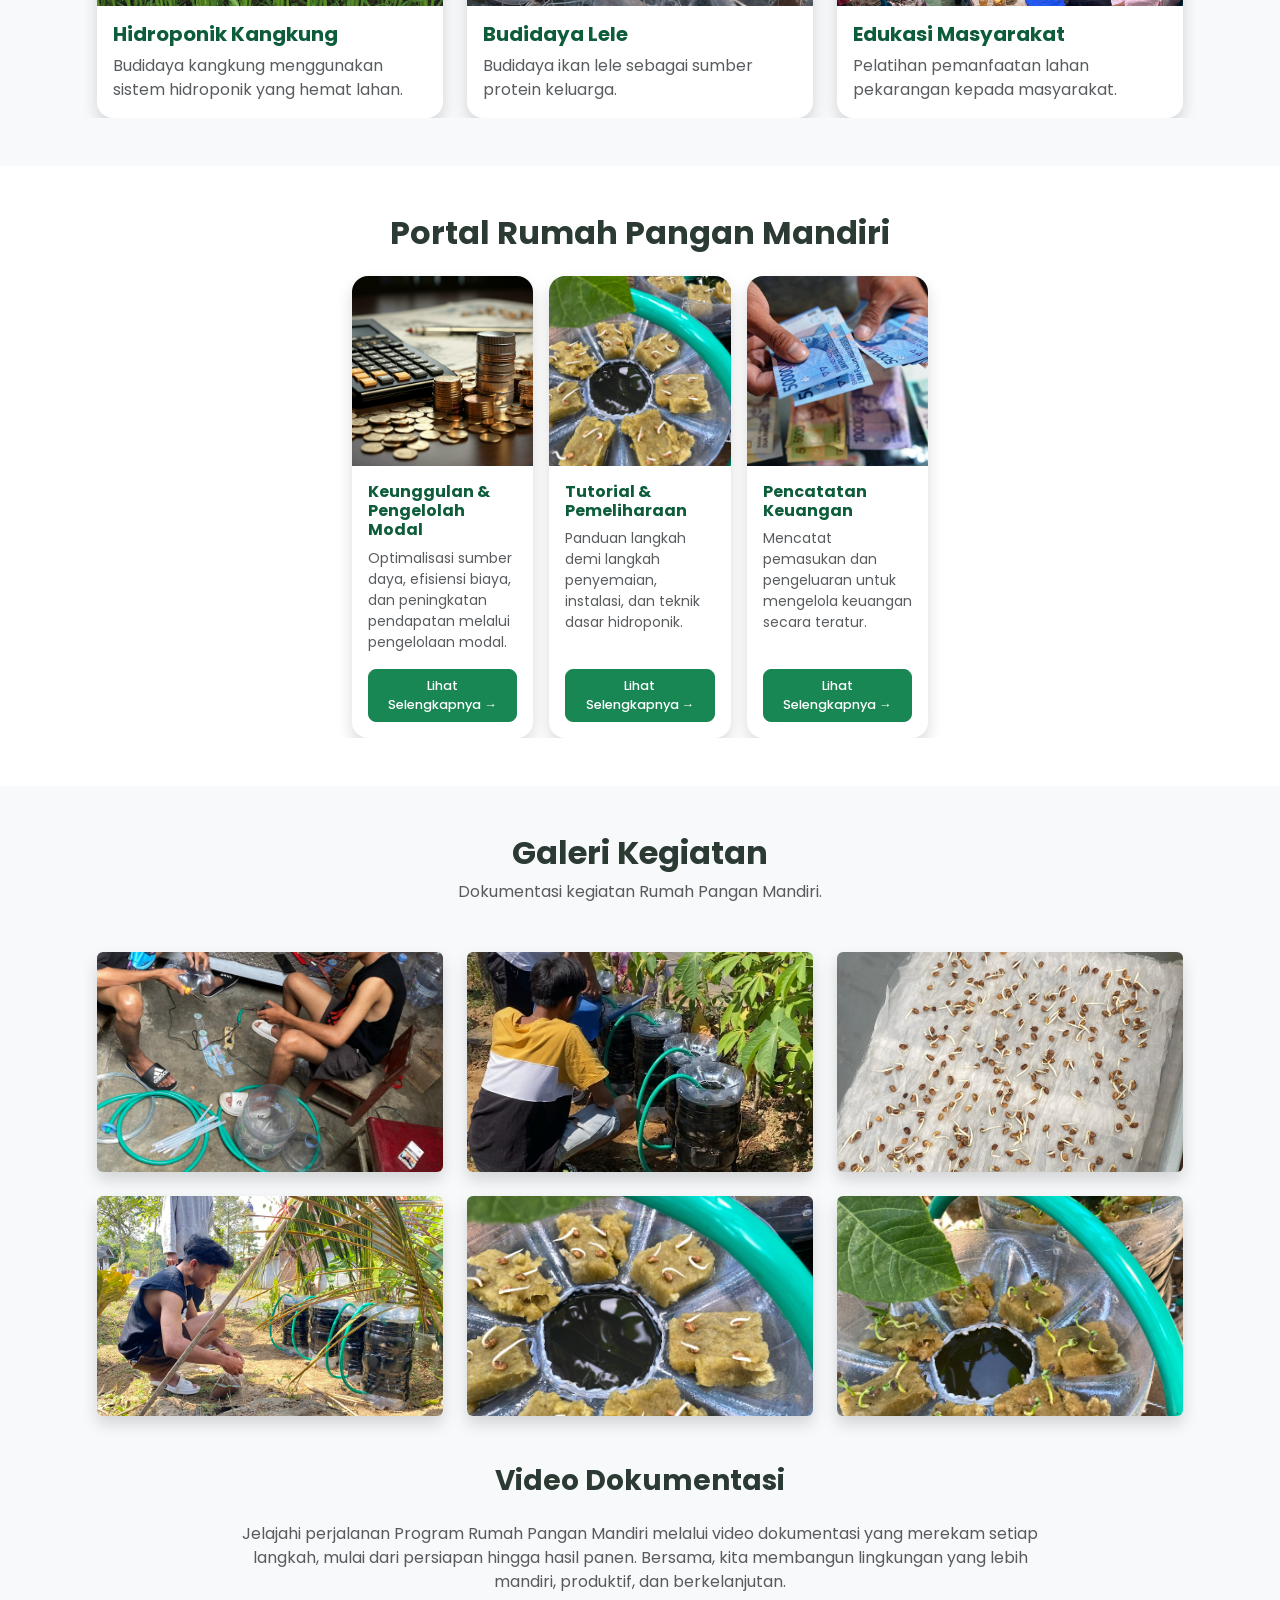
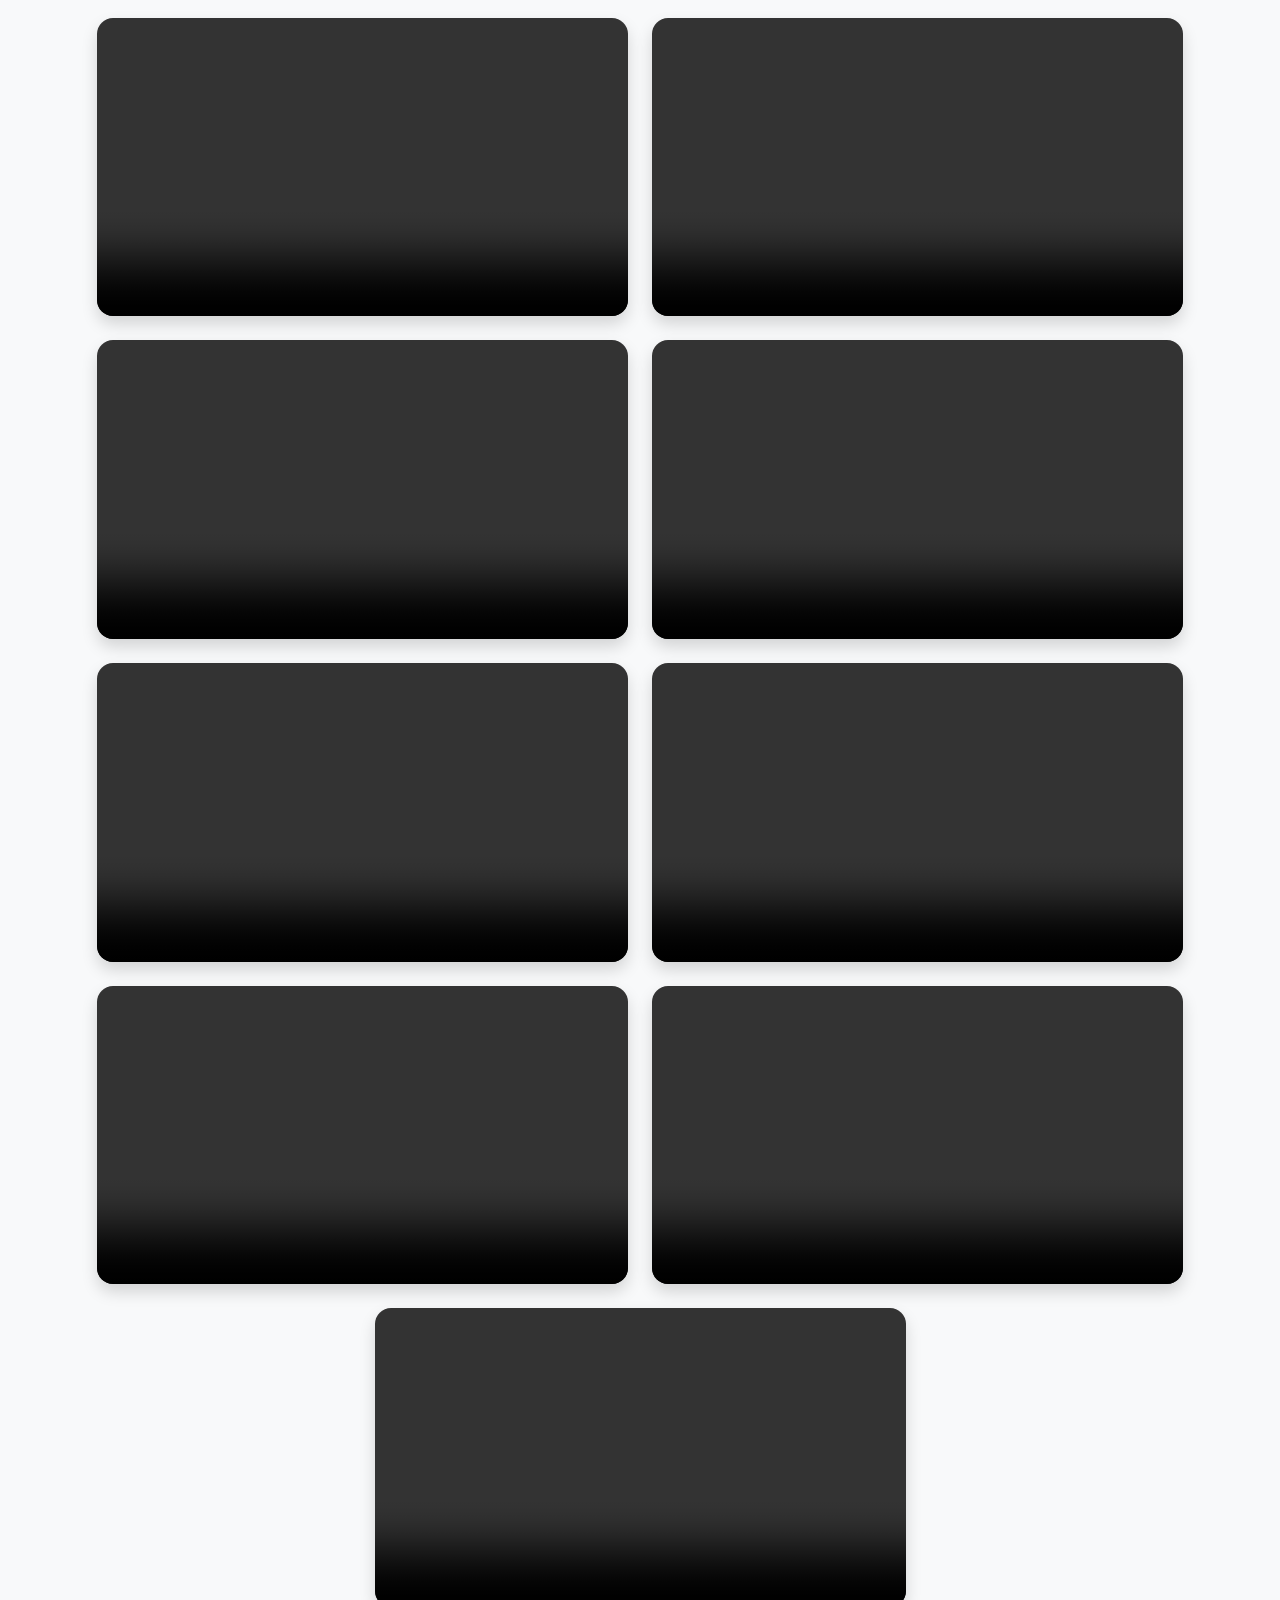
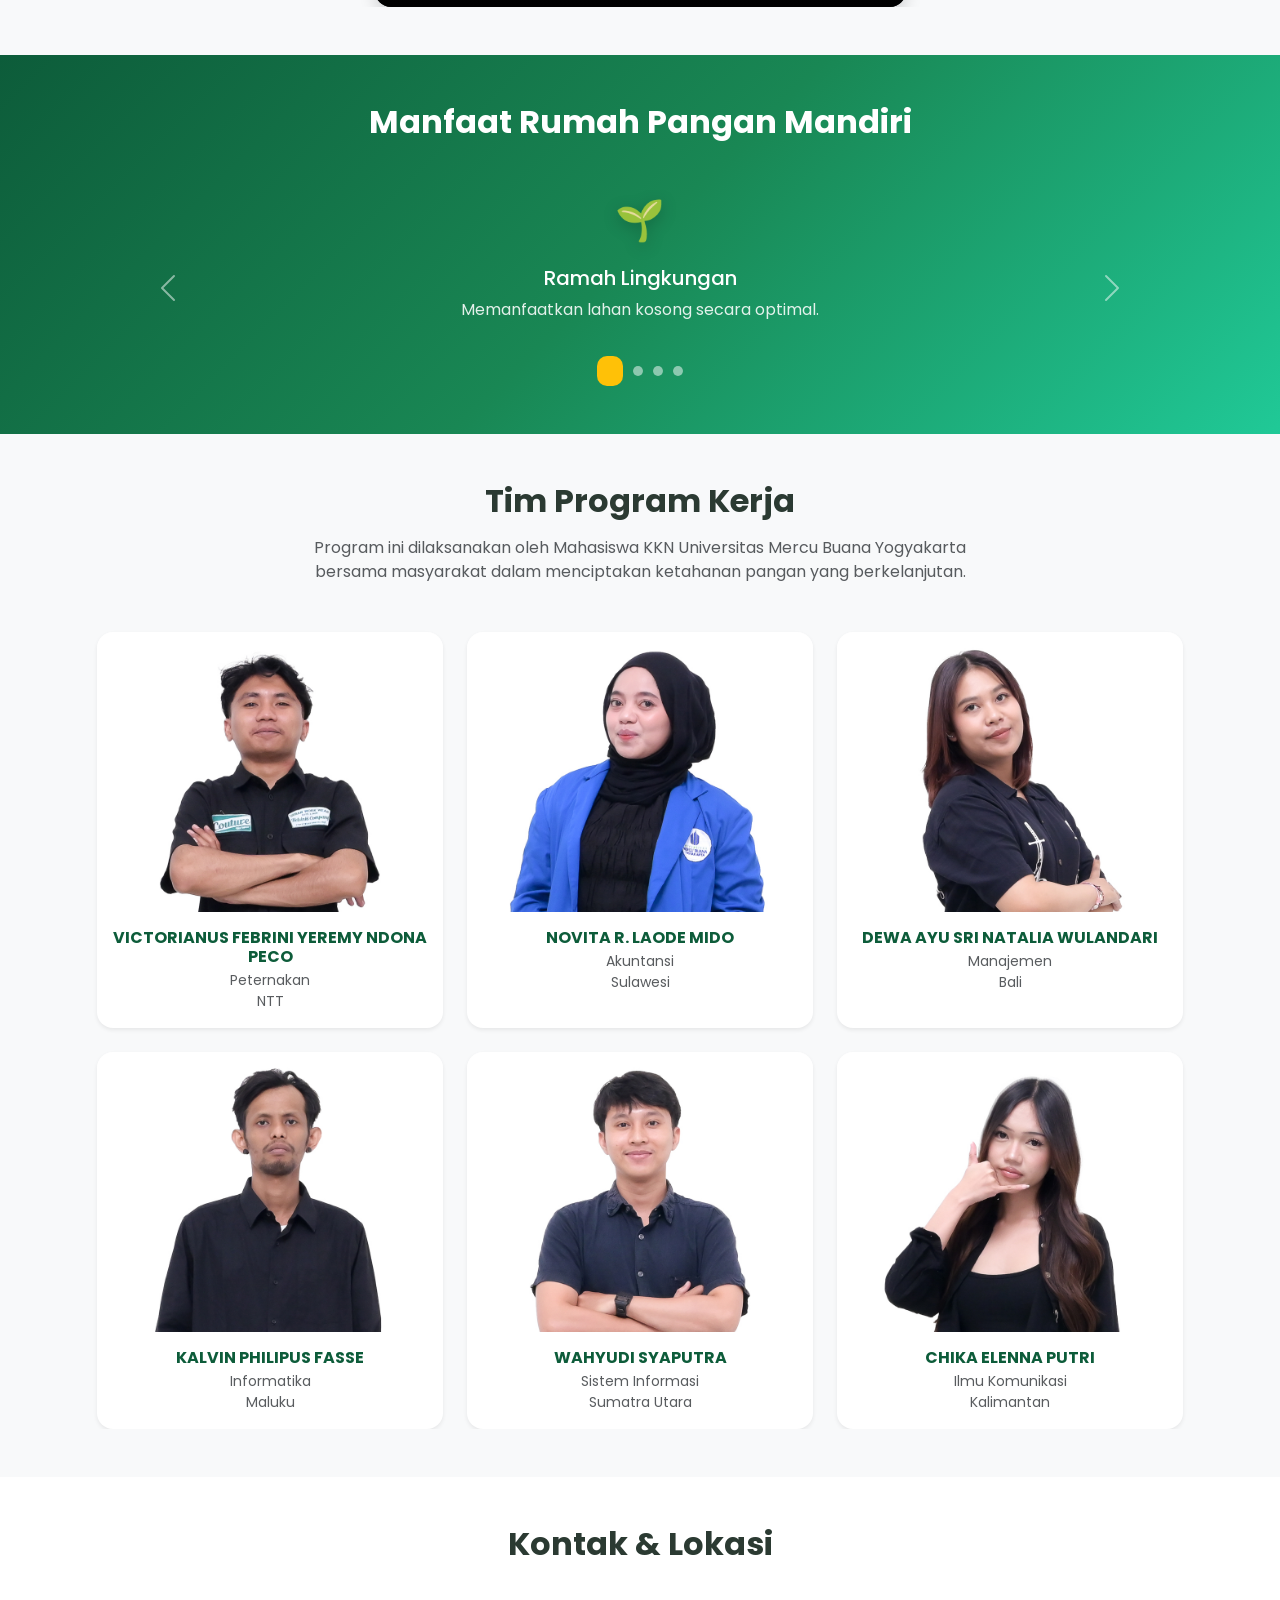
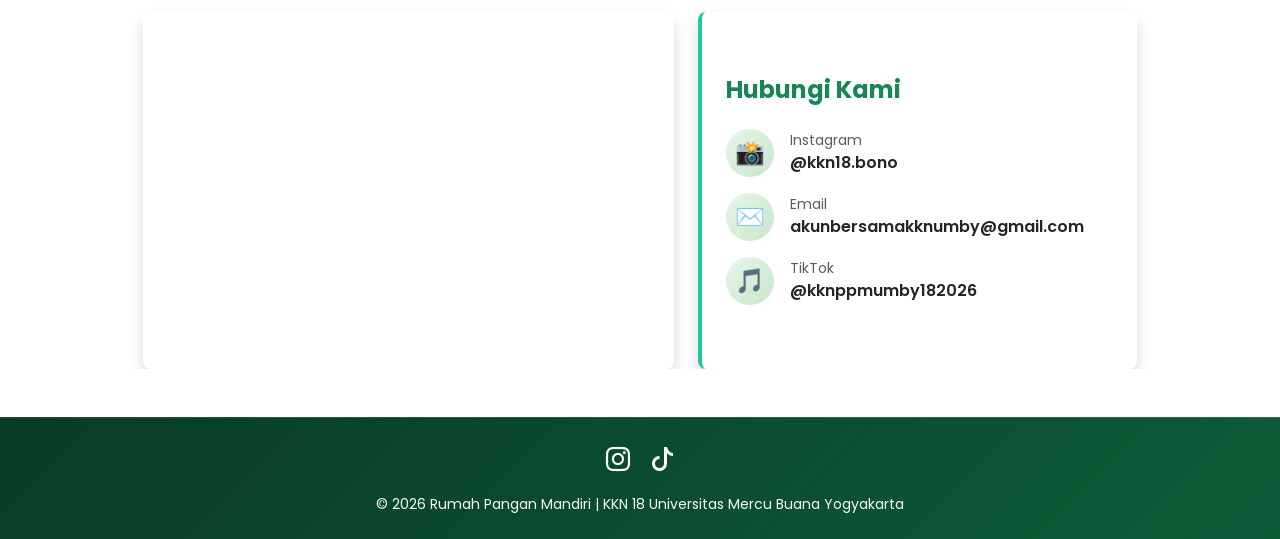
==== commit 169e1f6e: "Add files via upload" ====
--- a/index.html
+++ b/index.html
@@ -148,8 +148,7 @@
                         <p class="card-text small text-muted">
                             Mencatat pemasukan dan pengeluaran untuk mengelola keuangan secara teratur.
                             <p></p>
-                        <a href="https://docs.google.com/spreadsheets/d/1bnaYwg2Vcv2hIpWgy_y9KQnThpHxsO9F/edit?usp=sharing&ouid=109443659187447662583&rtpof=true&sd=true"
-                        class="btn btn-success btn-sm mt-auto">Lihat Selengkapnya →</a>
+                        <a href="portal/Keuangan/index.html" class="btn btn-success btn-sm mt-auto">Lihat Selengkapnya →</a>
                     </div>
                 </div>
             </div>
